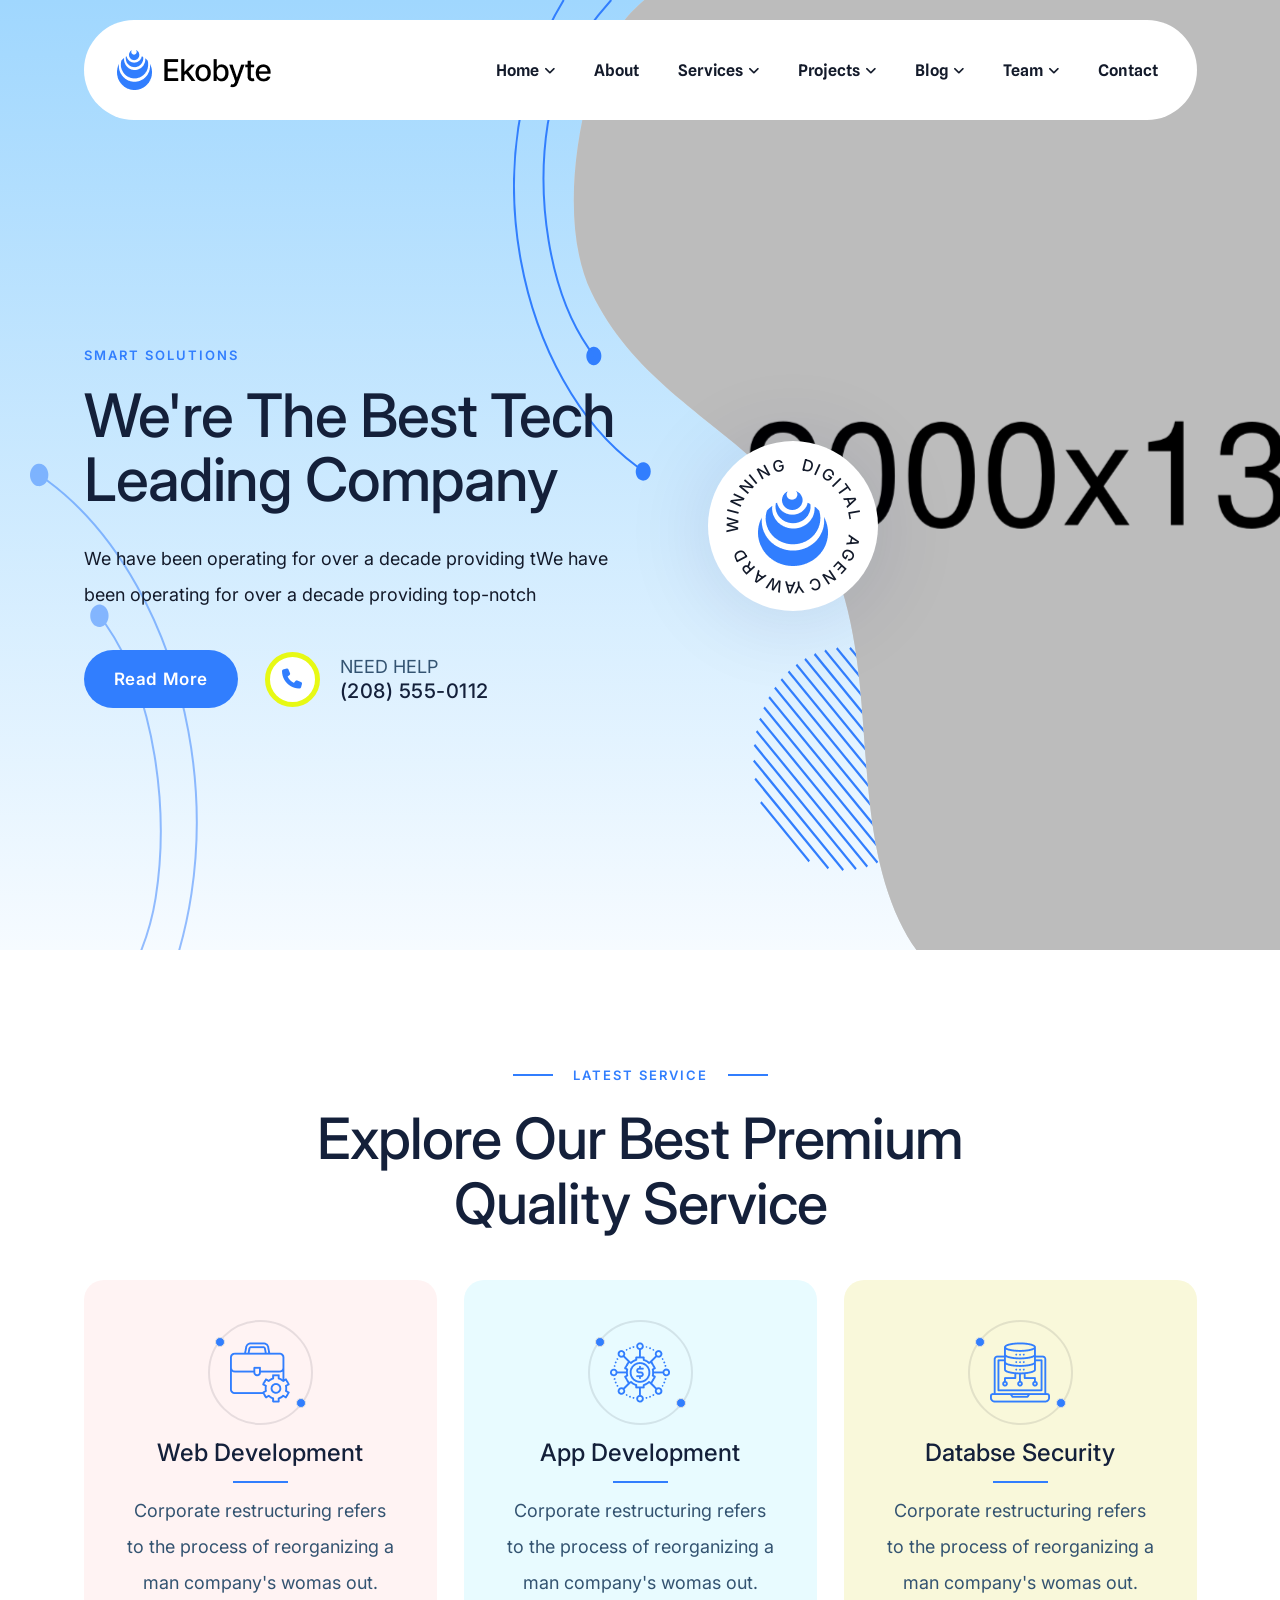
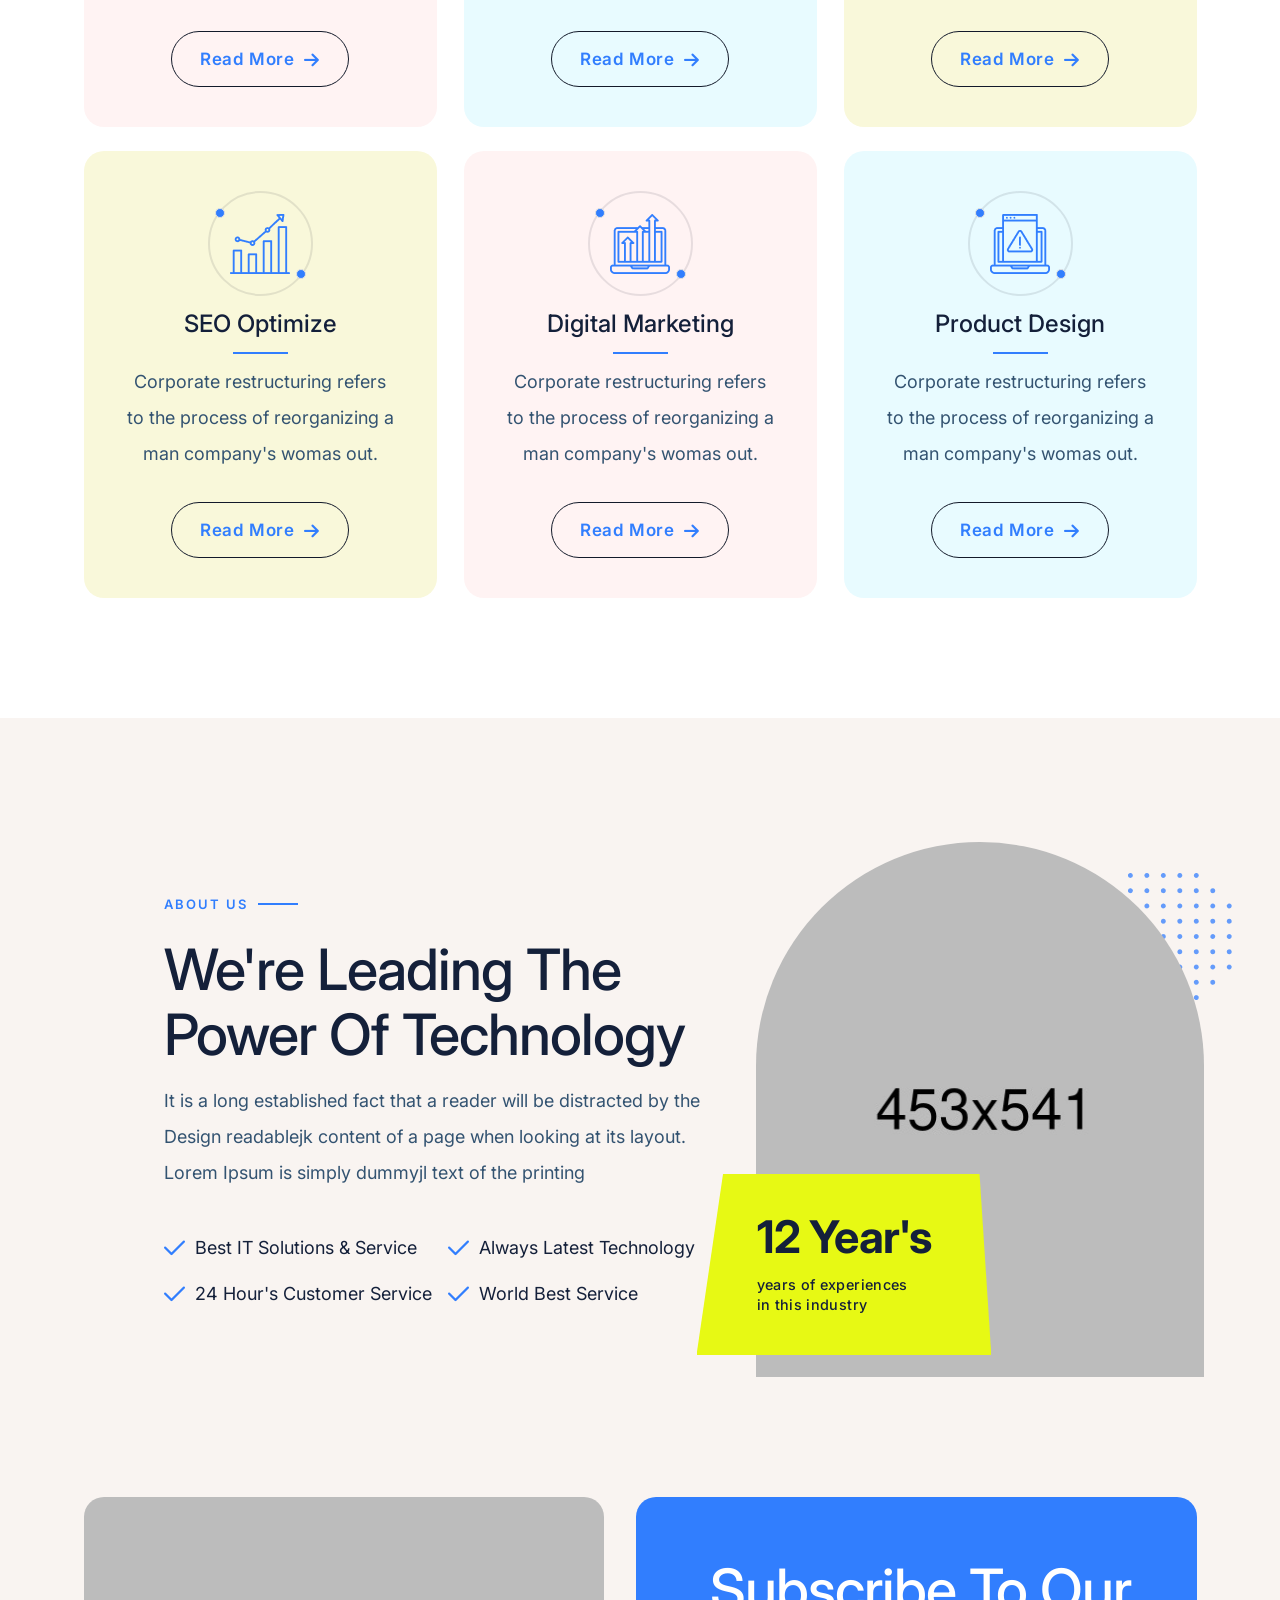
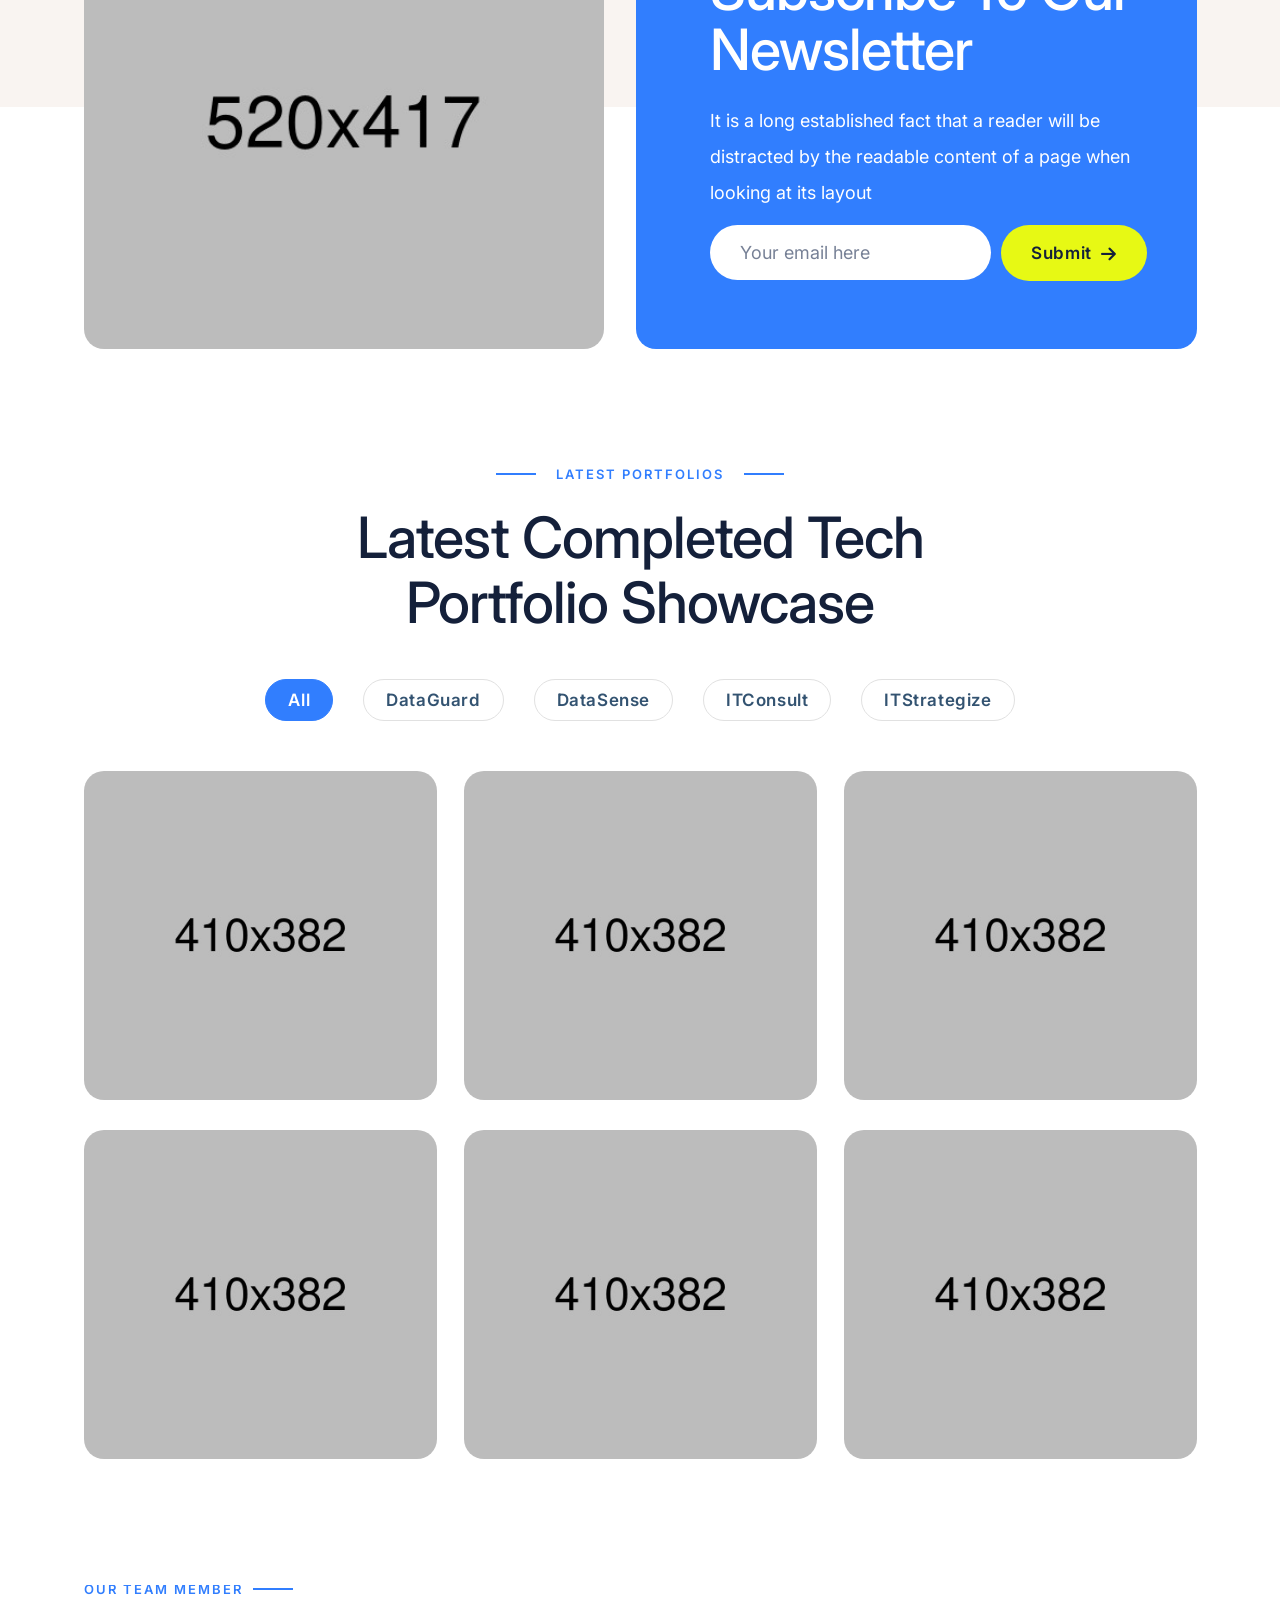
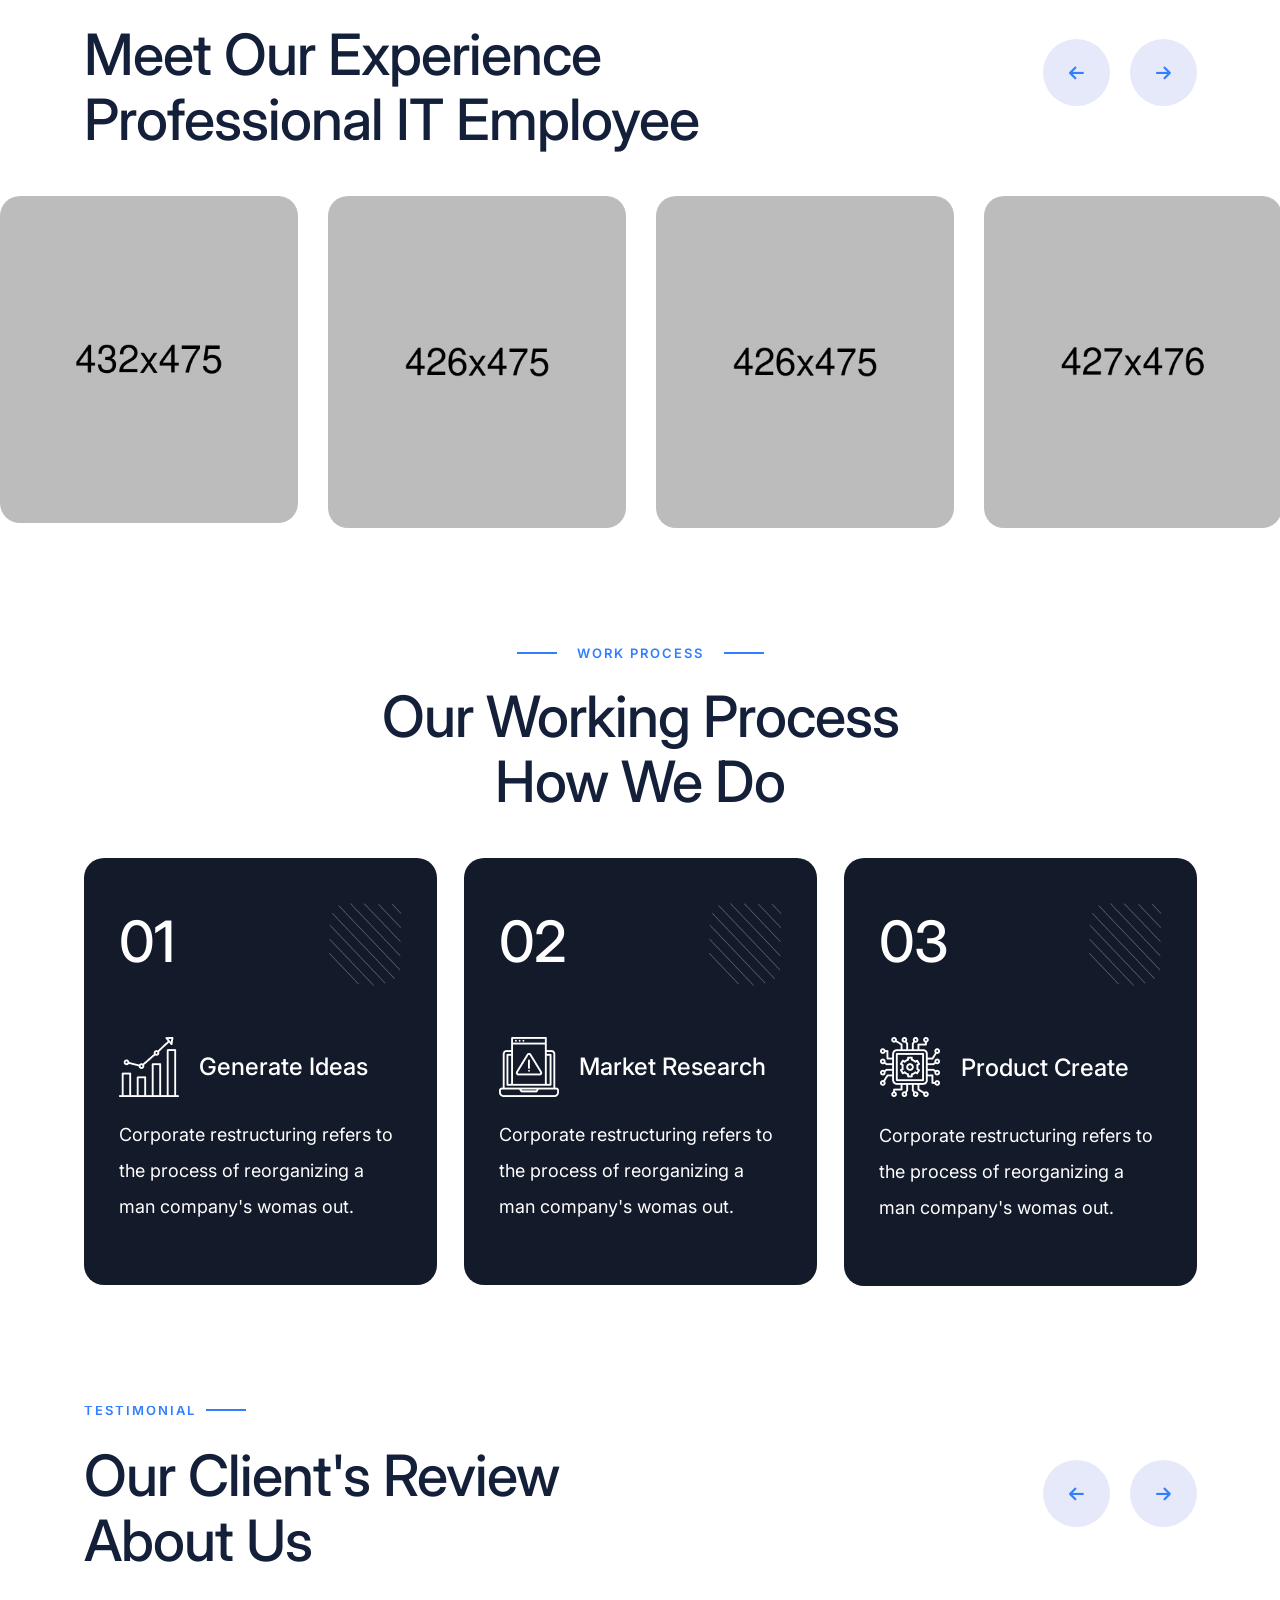
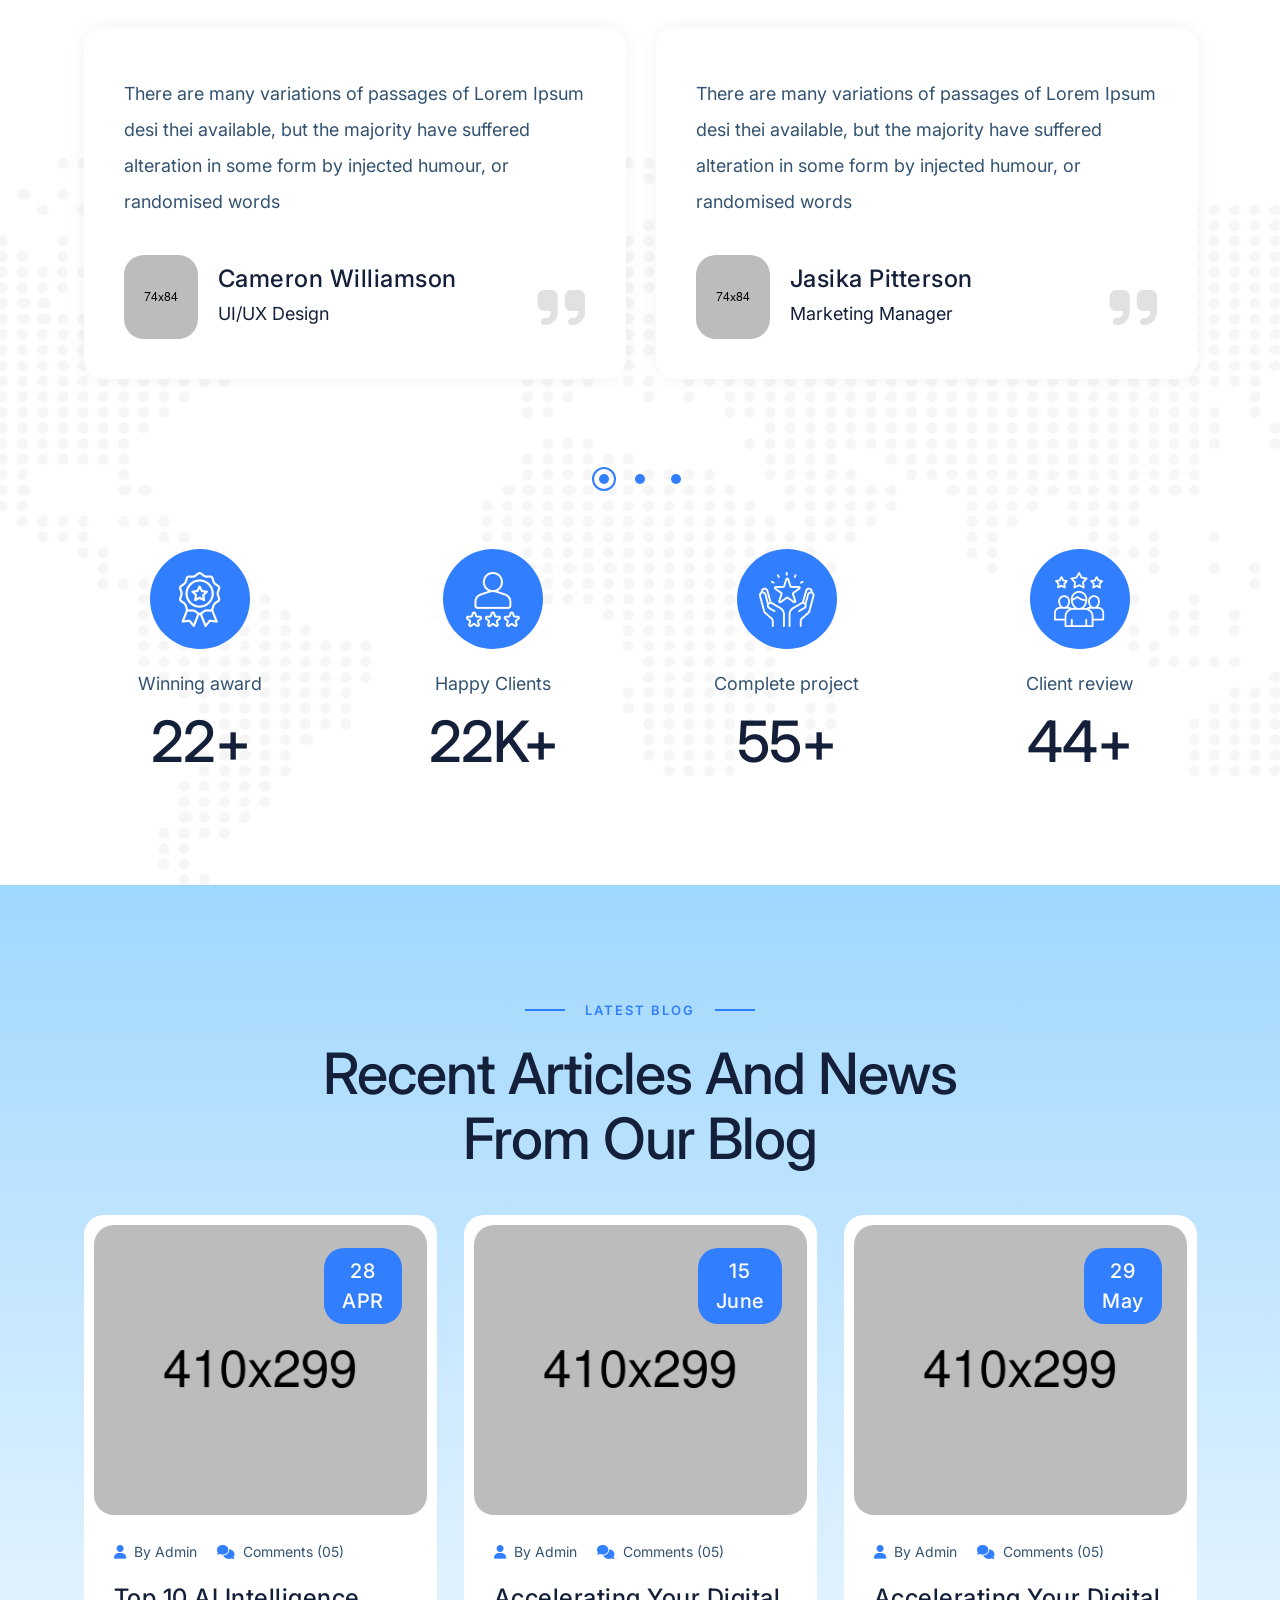
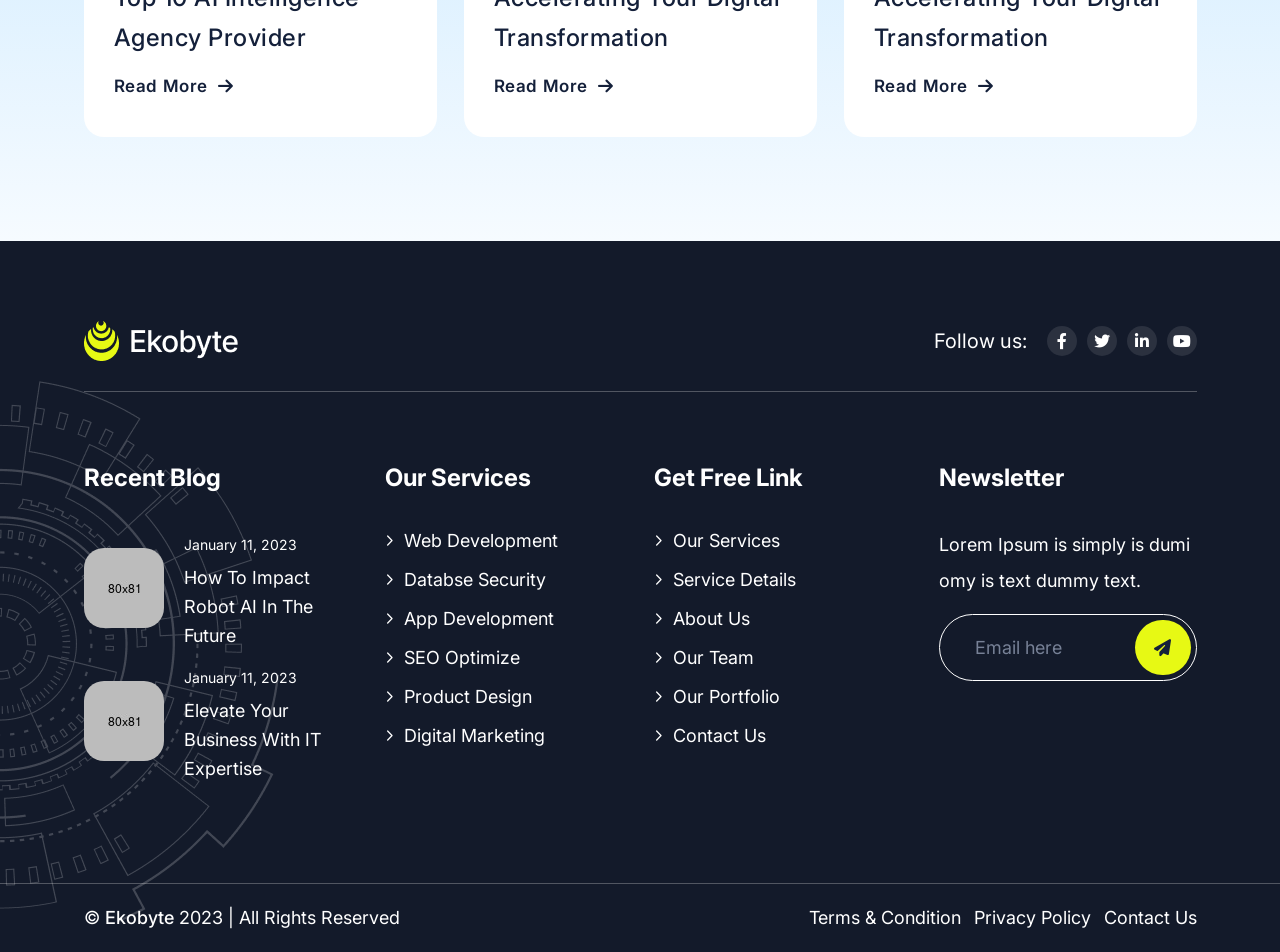
==== index.html @ ce81b217 "Copy ekobyte template" ====
<!DOCTYPE html>
<html dir="ltr" lang="zxx">

<head>
    <meta name="viewport" content="width=device-width,initial-scale=1.0" />
    <meta charset="utf-8" />
    <meta name="description" content="Ekobyte - IT Service & Technology HTML5 Template" />
    <meta name="keywords"
        content="business, html technology, html5 template, it service, it solution, technology, creative studio" />
    <meta name="author" content="ThemeEarth" />

    <title>Ekobyte - IT Service & Technology HTML5 Template</title>

    <link rel="icon" type="image/png" href="images/logo/favicon.png" />

    <link rel="apple-touch-icon" href="images/logo/apple-touch-icon.png" />
    <link rel="apple-touch-icon" sizes="57x57" href="images/logo/apple-touch-icon-57x57.png" />
    <link rel="apple-touch-icon" sizes="72x72" href="images/logo/apple-touch-icon-72x72.png" />
    <link rel="apple-touch-icon" sizes="76x76" href="images/logo/apple-touch-icon-76x76.png" />
    <link rel="apple-touch-icon" sizes="114x114" href="images/logo/apple-touch-icon-114x114.png" />
    <link rel="apple-touch-icon" sizes="120x120" href="images/logo/apple-touch-icon-120x120.png" />
    <link rel="apple-touch-icon" sizes="144x144" href="images/logo/apple-touch-icon-144x144.png" />
    <link rel="apple-touch-icon" sizes="152x152" href="images/logo/apple-touch-icon-152x152.png" />
    <link rel="apple-touch-icon" sizes="180x180" href="images/logo/apple-touch-icon-180x180.png" />

    <link rel="preconnect" href="https://fonts.googleapis.com">
    <link rel="preconnect" href="https://fonts.gstatic.com" crossorigin>
    <link href="https://fonts.googleapis.com/css2?family=DM+Sans:opsz@9..40&family=Inter:wght@400;500;600;700&family=Spline+Sans:wght@400;500;600;700&display=swap" rel="stylesheet">
    

    <link rel="stylesheet" href="css/bootstrap.min.css" />
    <link rel="stylesheet" href="css/fontawesome.min.css" />
    <link rel="stylesheet" href="css/magnific-popup.css" />
    <link rel="stylesheet" href="css/slick.css" />
    <link rel="stylesheet" href="css/meanmenu.css" />
    <link rel="stylesheet" href="css/nice-select.css" />
    <link rel="stylesheet" href="css/animate.css" />
    <link rel="stylesheet" href="css/style.css" />

    <!--[if lt IE 9]>
    <script src="https://oss.maxcdn.com/html5shiv/3.7.2/html5shiv.min.js"></script>
    <script src="https://oss.maxcdn.com/respond/1.4.2/respond.min.js"></script>
    <![endif]-->
</head>

<body>
        <!-- Preloader Start !-->
        <div id="preloader">
            <div id="preloader-status">
                <div class="preloader-image">
                    <img src="images/icon/preloader.gif" alt="preeloader"/>
                </div>
            </div>
        </div>
        <!-- Preloader End !-->
        <!-- Header Start !-->
        <header class="header-area style-2">
            <!-- Header Nav Menu Start -->
            <div class="te-header-menu-area te-sticky-header">
                <div class="container">
                    <div class="container">
                        <div class="row menu-wrapper">
                            <div class="col-xl-3 col-lg-3 col-md-6 col-6 d-flex align-items-center">
                                <div class="te-logo">
                                    <a href="index.html" class="te-standard-logo">
                                        <img src="images/logo/logo.png" alt="logo"/>
                                    </a>
                                    <a href="index.html" class="te-sticky-logo">
                                        <img src="images/logo/logo.png" alt="logo" />
                                    </a>
                                    <a href="index.html" class="te-retina-logo">
                                        <img src="images/logo/logo.png" alt="logo"/>
                                    </a>
                                </div>
                            </div>
                            <div class="col-xl-9 col-lg-9 col-md-6 col-6 d-flex align-items-center justify-content-end">
                                <div class="te-menu d-inline-block">
                                    <nav id="main-menu" class="te-main-menu">
                                        <ul>
                                            <li class="dropdown active">
                                                <a href="index.html">Home</a>
                                                <ul>
                                                    <li><a href="index.html">Home Page 1</a></li>
                                                    <li><a href="index-2.html">Home Page 2</a></li>
                                                </ul>
                                            </li>
                                            <li><a href="about.html">About</a></li>
                                            <li class="dropdown">
                                                <a href="service.html">Services</a>
                                                <ul class="te-submenu">
                                                    <li><a href="service.html">Service Page</a></li>
                                                    <li><a href="service-details.html">Service Details Page</a></li>
                                                </ul>
                                            </li>
                                            <li class="dropdown">
                                                <a href="project.html">Projects</a>
                                                <ul class="te-submenu">
                                                    <li><a href="project.html">Project Page</a></li>
                                                    <li><a href="project-details.html">Project Details Page</a></li>
                                                </ul>
                                            </li>
                                            <li class="dropdown">
                                                <a href="blog.html">Blog</a>
                                                <ul class="te-submenu">
                                                    <li><a href="blog.html">Blog Page</a></li>
                                                    <li><a href="blog-details.html">Blog Details Page</a></li>
                                                </ul>
                                            </li>
                                            <li class="dropdown">
                                                <a href="team-member.html">Team</a>
                                                <ul class="te-submenu">
                                                    <li><a href="team-member.html">Team Page</a></li>
                                                    <li><a href="team-details.html">Team Details Page</a></li>
                                                </ul>
                                            </li>
                                            <li><a href="contact.html">Contact</a></li>
                                        </ul>
                                    </nav>
                                </div>
                                <!-- Header Button Start !-->
                                <div class="te-header-btn">
                                    <a href="#" class="te-quote-btn">Get a quote <i class="fa-solid fa-arrow-right"></i></a>
                                </div>

                                <!-- Header Button Start !-->
                                <!-- Mobile Menu Toggle Button Start !-->
                                <div class="te-mobile-menu-bar d-lg-none text-end">
                                    <a href="#" class="te-mobile-menu-toggle-btn"><i class="fal fa-bars"></i></a>
                                </div>
                                <!-- Mobile Menu Toggle Button End !-->
                            </div>
                        </div>
                    </div>
                </div>
            </div>
            <!-- Header Nav Menu End -->
        </header>
        <!-- Header End !-->
        <!-- Menu sidebar Section Start -->
        <div class="te-menu-sidebar-area">
            <div class="te-menu-sidebar-wrapper">
                <div class="te-menu-sidebar-close">
                    <button class="te-menu-sidebar-close-btn" id="menu_sidebar_close_btn">
                        <i class="fal fa-times"></i>
                    </button>
                </div>
                <div class="te-menu-sidebar-content">
                    <div class="te-menu-sidebar-logo">
                        <a href="index.html">
                            <img src="images/logo/logo.png" alt="logo" />
                        </a>
                    </div>
                    <div class="te-mobile-nav-menu"></div>
                    <div class="te-menu-sidebar-content">
                        <div class="te-menu-sidebar-single-widget">
                            <h5 class="te-menu-sidebar-title">Contact Info</h5>
                            <div class="te-header-contact-info">
                                <span><i class="fa-solid fa-location-dot"></i>6391 Elgin St. Celina, 10299</span>
                                <span><a href="mailto:info@example.com"><i class="fa-solid fa-envelope"></i>info@example.com</a> </span>
                                <span><a href="tel:+123-456-7890"><i class="fa-solid fa-phone"></i>+123-456-7890</a></span>
                            </div>
                            <div class="te-social-profile">
                                <a href="#"><i class="fa-brands fa-facebook-f"></i></a>
                                <a href="#"><i class="fa-brands fa-twitter"></i></a>
                                <a href="#"><i class="fa-brands fa-linkedin-in"></i></a>
                                <a href="#"><i class="fa-brands fa-youtube"></i></a>
                            </div>
                        </div>
                    </div>
                </div>
            </div>
        </div>
        <!-- Menu sidebar Section Start -->
        <div class="te-body-overlay"></div>
    
    <!-- Slider Section Start !-->
    <div class="slider-area style-2">
        <div class="te-slider-wrapper">
            <!-- single slider start -->
            <div class="te-single-slider-wrapper">
                <div class="te-single-slider">
                    <div class="slider-left-shape">
                        <svg width="168" height="587" viewBox="0 0 168 587" fill="none" xmlns="http://www.w3.org/2000/svg">
                            <g opacity="0.5">
                                <path d="M69.0979 152.302C71.3005 155.136 73.4462 158.048 75.5349 161.041C125.519 232.889 139.417 347.998 125.604 435.042C116.68 491.246 87.3605 542.545 48.1656 586" stroke="#317EFE" stroke-width="2" stroke-miterlimit="10"/>
                                <path d="M75.8862 144.815C74.6037 143.248 72.9701 142.181 71.192 141.749C69.4138 141.317 67.5709 141.54 65.8962 142.389C64.2215 143.238 62.7902 144.676 61.7832 146.52C60.7762 148.364 60.2387 150.531 60.2387 152.749C60.2387 154.966 60.7762 157.134 61.7832 158.978C62.7902 160.822 64.2215 162.259 65.8962 163.108C67.5709 163.957 69.4138 164.18 71.192 163.748C72.9701 163.316 74.6037 162.249 75.8862 160.682C76.7384 159.641 77.4144 158.404 77.8757 157.043C78.337 155.681 78.5744 154.222 78.5744 152.749C78.5744 151.275 78.337 149.816 77.8757 148.455C77.4144 147.094 76.7384 145.857 75.8862 144.815Z" fill="#317EFE"/>
                                <path d="M8.77362 11.6633C11.5776 13.5572 14.3695 15.5257 17.1125 17.5388C157.873 121.106 223.437 393.332 106.109 586" stroke="#317EFE" stroke-width="2" stroke-miterlimit="10"/>
                                <path d="M13.4814 2.05719C11.8812 1.01363 10.064 0.574006 8.25949 0.793949C6.45499 1.01389 4.74427 1.88347 3.34385 3.29276C1.94344 4.70205 0.916225 6.58774 0.392031 8.71125C-0.132163 10.8348 -0.129725 13.1007 0.399025 15.2225C0.927775 17.3443 1.95902 19.2267 3.36246 20.6315C4.76589 22.0363 6.47849 22.9005 8.28345 23.1146C10.0884 23.3288 11.9047 22.8833 13.5027 21.8346C15.1007 20.7859 16.4086 19.1811 17.2608 17.2231C18.4031 14.5988 18.6466 11.527 17.9379 8.68304C17.2292 5.83911 15.6262 3.45589 13.4814 2.05719Z" fill="#317EFE"/>
                            </g>
                        </svg>
                    </div>
                    <div class="slider-feature-img">
                        <div class="company-award">
                            <div class="circle-rotate-wrapper">
                                <div class="circle-rotate-inner">
                                    <div class="circle-rotate-text" data-circle-text='{"radius": 90, "forceWidth": true,"forceHeight": true}'>
                                        Award  Winning  Digital  Agency
                                    </div>
                                </div>
                            </div>

                            <span class="icon">
                                <img src="images/logo/favicon.png" alt="image">
							</span>
                        </div>
                        <div class="slider-feature-img-overlay"></div>
                        <svg width="907" height="951" viewBox="0 0 907 951" fill="none" xmlns="http://www.w3.org/2000/svg" xmlns:xlink="http://www.w3.org/1999/xlink">
                            <path d="M1047.79 0V950.431H343.77C337.123 941.336 331.22 931.279 326.167 920.438C277.73 815.952 304.515 687.491 264.597 576.485C216.07 441.529 78.668 417.835 18.3071 292.089C-8.02125 237.229 -0.935242 156.008 15.1807 95.1532C27.0236 50.4328 46.8482 20.6233 71.3312 0.0366947L1047.79 0Z" fill="#D9D9D9"/>
                            <path d="M1047.79 0V950.431H343.77C337.123 941.336 331.22 931.279 326.167 920.438C277.73 815.952 304.515 687.491 264.597 576.485C216.07 441.529 78.668 417.835 18.3071 292.089C-8.02125 237.229 -0.935242 156.008 15.1807 95.1532C27.0236 50.4328 46.8482 20.6233 71.3312 0.0366947L1047.79 0Z" fill="url(#pattern0_1224_35)"/>
                            <defs>
                                <pattern id="pattern0_1224_35" patternContentUnits="objectBoundingBox" width="1" height="1">
                                    <use xlink:href="#image0_1224_35" transform="matrix(0.000680485 0 0 0.000749625 -0.180485 0)"/>
                                </pattern>
                                <image id="image0_1224_35" width="2000" height="1334" xlink:href="images/slider/slider-img.png"/>
                            </defs>
                        </svg>

                        <div class="slider-right-shape">
                            <svg width="138" height="481" viewBox="0 0 138 481" fill="none" xmlns="http://www.w3.org/2000/svg">
                                <path d="M130.574 471.106C128.274 469.552 125.984 467.938 123.734 466.286C8.27369 381.335 -45.5063 158.038 50.7337 0" stroke="#317EFE" stroke-width="2" stroke-miterlimit="10"/>
                                <path d="M75.5234 362.485C76.5754 363.771 77.9154 364.646 79.3739 365C80.8324 365.354 82.3441 365.172 83.7178 364.475C85.0915 363.779 86.2656 362.6 87.0916 361.087C87.9175 359.575 88.3584 357.797 88.3584 355.978C88.3584 354.159 87.9175 352.381 87.0916 350.868C86.2656 349.356 85.0915 348.177 83.7178 347.48C82.3441 346.784 80.8324 346.601 79.3739 346.955C77.9154 347.31 76.5754 348.185 75.5234 349.47C74.8244 350.325 74.2698 351.339 73.8915 352.456C73.5131 353.572 73.3184 354.769 73.3184 355.978C73.3184 357.187 73.5131 358.383 73.8915 359.5C74.2698 360.617 74.8244 361.631 75.5234 362.485Z" fill="#317EFE"/>
                                <path d="M81.0924 355.745C79.2857 353.421 77.5257 351.032 75.8124 348.577C34.8124 289.643 23.4123 195.224 34.7423 123.825C42.0623 77.7225 66.1123 35.6442 98.2623 0" stroke="#317EFE" stroke-width="2" stroke-miterlimit="10"/>
                                <path d="M126.713 479.582C128.025 480.438 129.516 480.799 130.996 480.618C132.476 480.438 133.879 479.725 135.028 478.569C136.177 477.413 137.019 475.866 137.449 474.124C137.879 472.382 137.877 470.524 137.444 468.783C137.01 467.043 136.164 465.499 135.013 464.346C133.862 463.194 132.457 462.485 130.976 462.31C129.496 462.134 128.006 462.499 126.695 463.359C125.385 464.22 124.312 465.536 123.613 467.142C122.676 469.295 122.476 471.814 123.057 474.147C123.639 476.48 124.953 478.435 126.713 479.582Z" fill="#317EFE"/>
                            </svg>
                        </div>

                        <div class="slider-circle-shape">
                            <svg width="183" height="224" viewBox="0 0 183 224" fill="none" xmlns="http://www.w3.org/2000/svg">
                                <path d="M135.199 13.0347L133.742 14.8164L170.964 60.3467L172.421 58.565L135.199 13.0347Z" fill="#317EFE"/>
                                <path d="M113.478 2.92912L112.021 4.71094L179.211 86.8973L180.667 85.1155L113.478 2.92912Z" fill="#317EFE"/>
                                <path d="M97.7145 0.0765765L96.2578 1.8584L181.542 106.179L182.999 104.397L97.7145 0.0765765Z" fill="#317EFE"/>
                                <path d="M84.4468 0.291526L82.9902 2.07324L181.37 122.412L182.827 120.63L84.4468 0.291526Z" fill="#317EFE"/>
                                <path d="M72.7593 2.46047L71.3027 4.24219L179.589 136.699L181.046 134.917L72.7593 2.46047Z" fill="#317EFE"/>
                                <path d="M62.2925 6.09719L60.8359 7.87891L176.632 149.521L178.088 147.739L62.2925 6.09719Z" fill="#317EFE"/>
                                <path d="M52.777 10.9174L51.3203 12.6992L172.674 161.14L174.131 159.358L52.777 10.9174Z" fill="#317EFE"/>
                                <path d="M44.1266 16.7563L42.6699 18.5381L167.891 171.71L169.348 169.928L44.1266 16.7563Z" fill="#317EFE"/>
                                <path d="M36.2321 23.5756L34.7754 25.3574L162.337 181.392L163.794 179.61L36.2321 23.5756Z" fill="#317EFE"/>
                                <path d="M29.0503 31.273L27.5938 33.0547L156.068 190.205L157.525 188.423L29.0503 31.273Z" fill="#317EFE"/>
                                <path d="M22.5835 39.7681L21.127 41.5498L149.099 198.086L150.556 196.305L22.5835 39.7681Z" fill="#317EFE"/>
                                <path d="M16.8122 49.1713L15.3555 50.9531L141.418 205.154L142.875 203.372L16.8122 49.1713Z" fill="#317EFE"/>
                                <path d="M11.7926 59.4496L10.3359 61.2314L132.991 211.264L134.447 209.482L11.7926 59.4496Z" fill="#317EFE"/>
                                <path d="M7.59722 70.7886L6.14062 72.5703L123.754 216.435L125.21 214.654L7.59722 70.7886Z" fill="#317EFE"/>
                                <path d="M4.30425 83.2212L2.84766 85.0029L113.566 220.435L115.023 218.653L4.30425 83.2212Z" fill="#317EFE"/>
                                <path d="M2.15785 97.0297L0.701172 98.8115L102.27 223.051L103.727 221.269L2.15785 97.0297Z" fill="#317EFE"/>
                                <path d="M1.45668 112.63L0 114.412L89.5268 223.922L90.9835 222.14L1.45668 112.63Z" fill="#317EFE"/>
                                <path d="M2.87856 130.83L1.42188 132.612L74.6499 222.185L76.1065 220.403L2.87856 130.83Z" fill="#317EFE"/>
                                <path d="M8.57574 154.229L7.11914 156.011L55.5276 215.224L56.9842 213.443L8.57574 154.229Z" fill="#317EFE"/>
                            </svg>
                        </div>
                    </div>
                    <div class="container h-100 align-self-center">
                        <div class="row h-100">
                            <div class="col-lg-6 col-md-6 align-self-center mt-5">
                                <div class="te-slider-content-wrapper">
                                    <div class="te-slider-content">
                                        <span class="te-slider-short-title">Smart Solutions</span>
                                        <h1 class="te-slider-title">We're The Best Tech Leading Company</h1>
                                        <p class="te-slider-short-desc">We have been operating for over a decade providing tWe have been operating for over a decade providing top-notch </p>
                                        <div class="te-slider-btn-wrapper">
                                            <a href="about.html" class="te-theme-btn">Read More</a>
                                            <a href="tel:88+0123456789" class="te-call-btn">
                                                <div class="te-icon">
                                                    <i class="fa-solid fa-phone"></i>
                                                </div>
                                                <div class="te-content">
                                                    <span class="te-title">NEED HELP</span>
                                                    <span class="te-text">(208) 555-0112</span>
                                                </div>
                                            </a>
                                        </div>
                                    </div>
                                </div>
                            </div>
                        </div>
                    </div>
                </div>
            </div>
            <!-- single slider end -->
        </div>
    </div>
    <!-- Slider Section End !-->

    
            <!-- Feature Area Start-->
            <div class="feature-area style-2">
                <div class="container">
                    <div class="feature-area-wrapper">
                        <div class="row">
                            <div class="col-12">
                                <div class="te-section-title justify-content-center text-center">
                                    <div class="te-section-content">
                                        <div>
                                            <span class="short-title">Latest service</span>
                                        </div>
                                        <h2 class="title">Explore Our Best Premium  <br> Quality Service</h2>
                                    </div>
                                </div>
                            </div>
                        </div>
                        <div class="row">
                            <!-- single te-info-card start -->
                            <div class="col-md-6 col-lg-4">
                                <div class="te-info-card red-100">
                                    <div class="te-info-card-inner">
                                        <div class="te-content-wrapper">
                                            <div class="te-title-wrapper">
                                                <div class="icon">
                                                    <img src="images/icon/frame.png" alt="Simplifying success" />
                                                </div>
                                                <h3 class="title"><a href="#">Web Development</a></h3>
                                                <div class="divider"></div>
                                            </div>
                                            <div class="content">
                                                <p class="desc">Corporate restructuring refers to the process of reorganizing a man company's womas out.</p>
                                                <div class="te-read-more">
                                                    <a href="service-details.html" class="te-theme-btn">read more <i class="fa fa-solid fa-arrow-right"></i></a>
                                                </div>
                                            </div>
                                        </div>
                                    </div>
                                </div>                           
                            </div>
                            <!-- single te-info-card End-->
                            <!-- single te-info-card start -->
                            <div class="col-md-6 col-lg-4">
                                <div class="te-info-card skye-100">
                                    <div class="te-info-card-inner">
                                        <div class="te-content-wrapper">
                                            <div class="te-title-wrapper">
                                                <div class="icon">
                                                    <img src="images/icon/driven.png" alt="Driven by innovation" />
                                                </div>
                                                <h3 class="title"><a href="#">App Development</a></h3>
                                                <div class="divider"></div>
                                            </div>
                                            <div class="content">
                                                <p class="desc">Corporate restructuring refers to the process of reorganizing a man company's womas out.</p>
                                                <div class="te-read-more">
                                                    <a href="service-details.html" class="te-theme-btn">read more <i class="fa fa-solid fa-arrow-right"></i></a>
                                                </div>
                                            </div>
                                        </div>
                                    </div>
                                </div>                           
                            </div>
                            <!-- single te-info-card End-->
                            <!-- single te-info-card start -->
                            <div class="col-md-6 col-lg-4">
                                <div class="te-info-card orange-100">
                                    <div class="te-info-card-inner">
                                        <div class="te-content-wrapper">
                                            <div class="te-title-wrapper">
                                                <div class="icon">
                                                    <img src="images/icon/powered.png" alt="Driven by innovation" />
                                                </div>
                                                <h3 class="title"><a href="#">Databse Security</a></h3>
                                                <div class="divider"></div>
                                            </div>
                                            <div class="content">
                                                <p class="desc">Corporate restructuring refers to the process of reorganizing a man company's womas out.</p>
                                                <div class="te-read-more">
                                                    <a href="service-details.html" class="te-theme-btn">read more <i class="fa fa-solid fa-arrow-right"></i></a>
                                                </div>
                                            </div>
                                        </div>
                                    </div>
                                </div>                           
                            </div>
                            <!-- single te-info-card End-->
                            <!-- single te-info-card start -->
                            <div class="col-md-6 col-lg-4">
                                <div class="te-info-card orange-100">
                                    <div class="te-info-card-inner">
                                        <div class="te-content-wrapper">
                                            <div class="te-title-wrapper">
                                                <div class="icon">
                                                    <img src="images/icon/line-bar.png" alt="SEO Optimize" />
                                                </div>
                                                <h3 class="title"><a href="#">SEO Optimize</a></h3>
                                                <div class="divider"></div>
                                            </div>
                                            <div class="content">
                                                <p class="desc">Corporate restructuring refers to the process of reorganizing a man company's womas out.</p>
                                                <div class="te-read-more">
                                                    <a href="service-details.html" class="te-theme-btn">read more <i class="fa fa-solid fa-arrow-right"></i></a>
                                                </div>
                                            </div>
                                        </div>
                                    </div>
                                </div>
                            </div>
                            <!-- single te-info-card End-->
                            <!-- single te-info-card start -->
                            <div class="col-md-6 col-lg-4">
                                <div class="te-info-card red-100">
                                    <div class="te-info-card-inner">
                                        <div class="te-content-wrapper">
                                            <div class="te-title-wrapper">
                                                <div class="icon">
                                                    <img src="images/icon/data-center.png" alt="Digital Marketing" />
                                                </div>
                                                <h3 class="title"><a href="#">Digital Marketing</a></h3>
                                                <div class="divider"></div>
                                            </div>
                                            <div class="content">
                                                <p class="desc">Corporate restructuring refers to the process of reorganizing a man company's womas out.</p>
                                                <div class="te-read-more">
                                                    <a href="service-details.html" class="te-theme-btn">read more <i class="fa fa-solid fa-arrow-right"></i></a>
                                                </div>
                                            </div>
                                        </div>
                                    </div>
                                </div>
                            </div>
                            <!-- single te-info-card End-->
                            <!-- single te-info-card start -->
                            <div class="col-md-6 col-lg-4">
                                <div class="te-info-card skye-100">
                                    <div class="te-info-card-inner">
                                        <div class="te-content-wrapper">
                                            <div class="te-title-wrapper">
                                                <div class="icon">
                                                    <img src="images/icon/product.png" alt="Product Design" />
                                                </div>
                                                <h3 class="title"><a href="#">Product Design</a></h3>
                                                <div class="divider"></div>
                                            </div>
                                            <div class="content">
                                                <p class="desc">Corporate restructuring refers to the process of reorganizing a man company's womas out.</p>
                                                <div class="te-read-more">
                                                    <a href="service-details.html" class="te-theme-btn">read more <i class="fa fa-solid fa-arrow-right"></i></a>
                                                </div>
                                            </div>
                                        </div>
                                    </div>
                                </div>
                            </div>
                            <!-- single te-info-card End-->
                        </div>
                    </div>
                </div>
            </div>
            <!-- Feature Area End !-->
        <!-- About Us Area Start !-->
        <div class="about-us-area style-2">
            <div class="container">
                <div class="row">
                    <div class="col-xxl-6 col-xl-7 col-lg-6 align-self-center order-2 order-lg-1">
                        <div class="te-about-info-card">
                            <div class="te-about-info-content">
                                <div class="te-section-title">
                                    <div class="te-section-content">
                                        <div>
                                            <span class="short-title only-divider">ABOUT US</span>
                                        </div>
                                        <h2 class="title">We're leading The Power Of Technology</h2>
                                        <div class="te-section-desc">
                                            <p>It is a long established fact that a reader will be distracted by the Design readablejk content of a page when looking at its layout. Lorem Ipsum is simply dummyjl text of the printing </p>
                                        </div>
                                    </div>
                                </div>
                                <div class="te-list-item-wrapper">
                                    <div class="te-list-item">
                                    <span class="icon">
                                        <i class="fa-regular fa-check"></i>
                                    </span>
                                        <span class="text">Best IT Solutions & Service</span>
                                    </div>
                                    <div class="te-list-item">
                                    <span class="icon">
                                        <i class="fa-regular fa-check"></i>
                                    </span>
                                        <span class="text">Always Latest Technology</span>
                                    </div>
                                    <div class="te-list-item">
                                    <span class="icon">
                                        <i class="fa-regular fa-check"></i>
                                    </span>
                                        <span class="text">24 Hour's Customer Service</span>
                                    </div>
                                    <div class="te-list-item">
                                    <span class="icon">
                                        <i class="fa-regular fa-check"></i>
                                    </span>
                                        <span class="text">World Best Service</span>
                                    </div>
                                </div>
                            </div>
                        </div>
                    </div>
                    <div class="col-xxl-6 col-xl-5 col-lg-6 order-1 order-lg-2">
                        <div class="te-about-image-card">
                            <div class="te-main-img-wrapper text-right">
                                <div class="te-main-img-inner">
                                    <img class="tilt-animate" src="images/about/about-1.jpg" alt="about card img" />

                                    <div class="te-company-foundation-wrapper">
                                        <div class="te-company-foundation">
                                            <div class="te-counter-wrapper">
                                                <h1 class="counter-title">12 Year's</h1>
                                            </div>
                                            <h6 class="title">years of experiences <br/> in this industry</h6>
                                        </div>
                                    </div>
                                    <div class="te-img-card-shape">
                                        <img class="tilt-animate" src="images/shape/about-image-one-card-shape.png" alt="about card shape image" />
                                    </div>
                                </div>
                            </div>
                        </div>
                    </div>
                </div>
            </div>
        </div>
        <!-- About Us Area End !-->
            <!-- Newsletter Section Start-->
            <div class="newsletter-area style-1">
                <div class="container">
                    <div class="row">
                        <div class="subscribe-area style-1">
                            <div class="te-subscribe-inner-area">
                                <div class="te-subscribe-collumn te-image-bg-collumn"  style="background-image: url('images/section-bg/subscribe-bg.jpg');"></div>
                                <div class="te-subscribe-collumn">
                                    <div class="te-content-wrapper">
                                        <h2 class="te-subscribe-title">Subscribe to our newsletter</h2>
                                        <p class="text">It is a long established fact that a reader will be distracted by the readable content of a page when looking at its layout</p>
                                        <div class="te-subscribe-form-wrapper">
                                            <div class="te-subscribe-form-widget">
                                                <form>
                                                    <div class="mc4wp-form-fields">
                                                        <div class="single-field">
                                                            <input type="email" placeholder="Your email here" />
                                                        </div>
                                                        <button class="submit-btn" type="submit">Submit <i class="fa fa-solid fa-arrow-right"></i></button>
                                                    </div>
                                                </form>
                                            </div>
                                        </div>
                                    </div>
                                </div>
                            </div>
                        </div>
                    </div>
                </div>
            </div>
            <!-- Newsletter Section End-->
        <!-- Portfolio Area Start -->
        <div class="portfolio-area style-1">
            <div class="container">
                <div class="row">
                    <div class="col-12">
                        <div class="te-section-title justify-content-center text-center">
                            <div class="te-section-content">
                                <div>
                                    <span class="short-title">LATEST PORTFOLIOS</span>
                                </div>
                                <h2 class="title">Latest completed tech <br> Portfolio showcase</h2>
                            </div>
                        </div>
                        <ul class="te-portfolio-filter">
                            <li class="active" data-filter="*">All</li>
                            <li data-filter=".data_guard" class="">DataGuard</li>
                            <li data-filter=".data_sense" class="">DataSense</li>
                            <li data-filter=".it_consult">ITConsult</li>
                            <li data-filter=".it_strategize">ITStrategize</li>
                        </ul>
                    </div>
                </div>
                <div class="row te-portfolio-isotope-wrapper">
                    <div class="col-lg-4 col-sm-6 te-single-isotop data_guard it_consult">
                        <div class="te-portfolio-card style-2">
                            <div class="image">
                                <img src="images/project/p1.jpg" alt="portfolio">
                                <div class="te-content-wrapper">
                                    <div class="content">
                                        <div class="btn-wrapper">
                                            <a href="project-details.html"><i class="fa-solid fa-arrow-up-right"></i></a>
                                        </div>
                                    </div>
                                </div>
                            </div>
                        </div>
                    </div>
                    <div class="col-lg-4 col-sm-6 te-single-isotop it_consult it_strategize">
                        <div class="te-portfolio-card style-2">
                            <div class="image">
                                <img src="images/project/p2.jpg" alt="portfolio">
                                <div class="te-content-wrapper">
                                    <div class="content">
                                        <div class="btn-wrapper">
                                            <a href="project-details.html"><i class="fa-solid fa-arrow-up-right"></i></a>
                                        </div>
                                    </div>
                                </div>
                            </div>
                        </div>
                    </div>
                    <div class="col-lg-4 col-sm-6 te-single-isotop it_strategize data_sense">
                        <div class="te-portfolio-card style-2">
                            <div class="image">
                                <img src="images/project/p3.jpg" alt="portfolio">
                                <div class="te-content-wrapper">
                                    <div class="content">
                                        <div class="btn-wrapper">
                                            <a href="project-details.html"><i class="fa-solid fa-arrow-up-right"></i></a>
                                        </div>
                                    </div>
                                </div>
                            </div>
                        </div>
                    </div>
                    <div class="col-lg-4 col-sm-6 te-single-isotop it_strategize data_sense">
                        <div class="te-portfolio-card style-2">
                            <div class="image">
                                <img src="images/project/p4.jpg" alt="portfolio">
                                <div class="te-content-wrapper">
                                    <div class="content">
                                        <div class="btn-wrapper">
                                            <a href="project-details.html"><i class="fa-solid fa-arrow-up-right"></i></a>
                                        </div>
                                    </div>
                                </div>
                            </div>
                        </div>
                    </div>
                    <div class="col-lg-4 col-sm-6 te-single-isotop data_sense data_guard">
                        <div class="te-portfolio-card style-2">
                            <div class="image">
                                <img src="images/project/p5.jpg" alt="portfolio">
                                <div class="te-content-wrapper">
                                    <div class="content">
                                        <div class="btn-wrapper">
                                            <a href="project-details.html"><i class="fa-solid fa-arrow-up-right"></i></a>
                                        </div>
                                    </div>
                                </div>
                            </div>
                        </div>
                    </div>
                    <div class="col-lg-4 col-sm-6 te-single-isotop data_guard">
                        <div class="te-portfolio-card style-2">
                            <div class="image">
                                <img src="images/project/p6.jpg" alt="portfolio">
                                <div class="te-content-wrapper">
                                    <div class="content">
                                        <div class="btn-wrapper">
                                            <a href="project-details.html"><i class="fa-solid fa-arrow-up-right"></i></a>
                                        </div>
                                    </div>
                                </div>
                            </div>
                        </div>
                    </div>
                </div>
            </div>
        </div>
        <!-- Portfolio Area End -->        

        <!-- Team Member Slider Area Start -->
        <div class="team-slider-area style-1">
            <div class="container">
                <div class="row">
                    <div class="col-12">
                        <div class="te-section-title left-align-title">
                            <div class="te-section-content">
                                <div>
                                    <span class="short-title only-divider">our team member</span>
                                </div>
                                <h2 class="title">Meet Our Experience <br> Professional IT Employee</h2>
                            </div>
                            <div  class="te-section-desc">
                                <div class="te-slider-btn-wrapper">
                                    <a href="#" class="te-slider-nav te-slider-prev" id="team_slider_prev">
                                        <i class="fa-solid fa-arrow-left"></i>
                                    </a>
                                    <a href="#" class="te-slider-nav te-slider-next" id="team_slider_next">
                                        <i class="fa-solid fa-arrow-right"></i>
                                    </a>
                                </div>
                            </div>
                        </div>
                    </div>
                </div>
            </div>
            <div class="te-team-member-slider-wrapper" id="team_slider_wrapper">
                <div>
                    <div class="te-team-card">
                        <div class="image">
                            <img src="images/team-member/team-1.jpg" alt="team-member" />
                        </div>
                        <div class="te-content-wrapper">
                            <div class="content">
                                <div class="social">
                                    <a href="#"><i class="fa-brands fa-facebook-f"></i></a>
                                    <a href="#"><i class="fa-brands fa-twitter"></i></a>
                                    <a href="#"><i class="fa-brands fa-linkedin-in"></i></a>
                                    <a href="#"><i class="fa-brands fa-pinterest"></i></a>
                                </div>
                                <h2 class="title"><a href="team-details.html">Sakib Tamim</a></h2>
                                <p class="desc">WebOptimize</p>
                            </div>
                        </div>
                    </div>
                </div>
                <div>
                    <div class="te-team-card">
                        <div class="image">
                            <img src="images/team-member/team-2.jpg" alt="team-member" />
                        </div>
                        <div class="te-content-wrapper">
                            <div class="content">
                                <div class="social">
                                    <a href="#"><i class="fa-brands fa-facebook-f"></i></a>
                                    <a href="#"><i class="fa-brands fa-twitter"></i></a>
                                    <a href="#"><i class="fa-brands fa-linkedin-in"></i></a>
                                    <a href="#"><i class="fa-brands fa-pinterest"></i></a>
                                </div>
                                <h2 class="title"><a href="team-details.html">Bessie Coopero</a></h2>
                                <p class="desc">Marketing Coordinator</p>
                            </div>
                        </div>
                    </div>
                </div>
                <div>
                    <div class="te-team-card">
                        <div class="image">
                            <img src="images/team-member/team-3.jpg" alt="team-member" />
                        </div>
                        <div class="te-content-wrapper">
                            <div class="content">
                                <div class="social">
                                    <a href="#"><i class="fa-brands fa-facebook-f"></i></a>
                                    <a href="#"><i class="fa-brands fa-twitter"></i></a>
                                    <a href="#"><i class="fa-brands fa-linkedin-in"></i></a>
                                    <a href="#"><i class="fa-brands fa-pinterest"></i></a>
                                </div>
                                <h2 class="title"><a href="team-details.html">Courtney Henry</a></h2>
                                <p class="desc">Medical Assistant</p>
                            </div>
                        </div>
                    </div>
                </div>
                <div>
                    <div class="te-team-card">
                        <div class="image">
                            <img src="images/team-member/team-4.jpg" alt="team-member" />
                        </div>
                        <div class="te-content-wrapper">
                            <div class="content">
                                <div class="social">
                                    <a href="#"><i class="fa-brands fa-facebook-f"></i></a>
                                    <a href="#"><i class="fa-brands fa-twitter"></i></a>
                                    <a href="#"><i class="fa-brands fa-linkedin-in"></i></a>
                                    <a href="#"><i class="fa-brands fa-pinterest"></i></a>
                                </div>
                                <h2 class="title"><a href="team-details.html">Ronald Richards</a></h2>
                                <p class="desc">Dog Trainer</p>
                            </div>
                        </div>
                    </div>
                </div>
                <div>
                    <div class="te-team-card">
                        <div class="image">
                            <img src="images/team-member/team-3.jpg" alt="team-member" />
                        </div>
                        <div class="te-content-wrapper">
                            <div class="content">
                                <div class="social">
                                    <a href="#"><i class="fa-brands fa-facebook-f"></i></a>
                                    <a href="#"><i class="fa-brands fa-twitter"></i></a>
                                    <a href="#"><i class="fa-brands fa-linkedin-in"></i></a>
                                    <a href="#"><i class="fa-brands fa-pinterest"></i></a>
                                </div>
                                <h2 class="title"><a href="team-details.html">Ronald Richards</a></h2>
                                <p class="desc">Dog Trainer</p>
                            </div>
                        </div>
                    </div>
                </div>
                <div>
                    <div class="te-team-card">
                        <div class="image">
                            <img src="images/team-member/team-4.jpg" alt="team-member" />
                        </div>
                        <div class="te-content-wrapper">
                            <div class="content">
                                <div class="social">
                                    <a href="#"><i class="fa-brands fa-facebook-f"></i></a>
                                    <a href="#"><i class="fa-brands fa-twitter"></i></a>
                                    <a href="#"><i class="fa-brands fa-linkedin-in"></i></a>
                                    <a href="#"><i class="fa-brands fa-pinterest"></i></a>
                                </div>
                                <h2 class="title"><a href="team-details.html">Cameron Williamson</a></h2>
                                <p class="desc">Web Designer</p>
                            </div>
                        </div>
                    </div>
                </div>
            </div>
        </div>
        <!-- Team Member Slider Area End -->

    <!-- Process Step Area Start -->
    <div class="te-process-step-area style-1">
        <div class="container">
            <div class="row">
                <div class="col-12">
                    <div class="te-section-title justify-content-center text-center">
                        <div class="te-section-content">
                            <div>
                                <span class="short-title">Work process</span>
                            </div>
                            <h2 class="title">Our Working Process <br> How We Do</h2>
                        </div>
                    </div>
                </div>
            </div>
            <div class="row">
                <!-- Single Service Start !-->
                <div class="col-12 col-md-6 col-lg-4">
                    <div class="te-process-step">
                        <div class="te-content-wrapper">
                            <div class="te-counter-wrapper">
                                <span class="counter-number">01</span>
                                <div class="shape">
                                    <img src="images/icon/process/shpae.png" alt="Shape"/>
                                </div>
                            </div>
                            <div class="te-title-wrapper">
                                <div class="icon">
                                    <img src="images/icon/process/line-chart.png" alt="Icon">
                                </div>
                                <h3 class="title">Generate Ideas</h3>
                            </div>
                            <div class="content">
                                <p class="desc">Corporate restructuring refers to the process of reorganizing a man company's womas out.</p>
                            </div>
                        </div>
                    </div>
                </div>
                <!-- Single Service End !-->
                <!-- Single Service Start !-->
                <div class="col-12 col-md-6 col-lg-4">
                    <div class="te-process-step">
                        <div class="te-content-wrapper">
                            <div class="te-counter-wrapper">
                                <span class="counter-number">02</span>
                                <div class="shape">
                                    <img src="images/icon/process/shpae.png" alt="Shape"/>
                                </div>
                            </div>
                            <div class="te-title-wrapper">
                                <div class="icon">
                                    <img src="images/icon/process/desktop.png" alt="Icon">
                                </div>
                                <h3 class="title">Market Research</h3>
                            </div>
                            <div class="content">
                                <p class="desc">Corporate restructuring refers to the process of reorganizing a man company's womas out.</p>
                            </div>
                        </div>
                    </div>
                </div>
                <!-- Single Service End !-->
                <!-- Single Service Start !-->
                <div class="col-12 col-md-6 col-lg-4">
                    <div class="te-process-step">
                        <div class="te-content-wrapper">
                            <div class="te-counter-wrapper">
                                <span class="counter-number">03</span>
                                <div class="shape">
                                    <img src="images/icon/process/shpae.png" alt="Shape"/>
                                </div>
                            </div>
                            <div class="te-title-wrapper">
                                <div class="icon">
                                    <img src="images/icon/process/web-solutions.png" alt="Icon">
                                </div>
                                <h3 class="title">Product Create</h3>
                            </div>
                            <div class="content">
                                <p class="desc">Corporate restructuring refers to the process of reorganizing a man company's womas out.</p>
                            </div>
                        </div>
                    </div>
                </div>
                <!-- Single Service End !-->
            </div>
        </div>
    </div>
    <!-- Process Step Area End -->
    <!-- Testimonial Area Start -->
    <div class="testimonial-slider-area style-1">
        <div class="container">
            <div class="row">
                <div class="col-12">
                    <div class="te-section-title left-align-title">
                        <div class="te-section-content">
                            <div>
                                <span class="short-title only-divider">Testimonial</span>
                            </div>
                            <h2 class="title">Our Client's Review <br> About Us</h2>
                        </div>
                        <div  class="te-section-desc">
                            <div class="te-slider-btn-wrapper">
                                <a href="#" class="te-slider-nav te-slider-prev" id="testimonial_slider_prev">
                                    <i class="fa-solid fa-arrow-left"></i>
                                </a>
                                <a href="#" class="te-slider-nav te-slider-next" id="testimonial_slider_next">
                                    <i class="fa-solid fa-arrow-right"></i>
                                </a>
                            </div>
                        </div>
                    </div>
                    <div class="te-testimonial-slider-wrapper" id="testimonial_one">
                        <div>
                            <div class="te-testimonial-card">
                                <div class="te-content-wrapper">
                                    <div class="content">
                                        <p>There are many variations of passages of Lorem Ipsum desi thei available, but the majority have suffered alteration in some form by injected humour, or randomised words</p>
                                    </div>
                                    <div class="te-user-meta">
                                        <div class="te-user-info">
                                            <div class="image">
                                                <img src="images/testimonial/t-1.jpg" alt="user" />
                                            </div>
                                            <div class="info">
                                                <h2 class="name">Cameron Williamson</h2>
                                                <span class="designation">UI/UX Design</span>
                                            </div>
                                        </div>
                                        <div class="icon">
                                            <i class="fa-solid fa-quote-right"></i>
                                        </div>
                                    </div>
                                </div>
                            </div>
                        </div>
                        <div>
                            <div class="te-testimonial-card">
                                <div class="te-content-wrapper">
                                    <div class="content">
                                        <p>There are many variations of passages of Lorem Ipsum desi thei available, but the majority have suffered alteration in some form by injected humour, or randomised words</p>
                                    </div>
                                    <div class="te-user-meta">
                                        <div class="te-user-info">
                                            <div class="image">
                                                <img src="images/testimonial/t-2.jpg" alt="user" />
                                            </div>
                                            <div class="info">
                                                <h2 class="name">Jasika Pitterson</h2>
                                                <span class="designation">Marketing Manager</span>
                                            </div>
                                        </div>
                                        <div class="icon">
                                            <i class="fa-solid fa-quote-right"></i>
                                        </div>
                                    </div>
                                </div>
                            </div>
                        </div>
                        <div>
                            <div class="te-testimonial-card">
                                <div class="te-content-wrapper">
                                    <div class="content">
                                        <p>There are many variations of passages of Lorem Ipsum desi thei available, but the majority have suffered alteration in some form by injected humour, or randomised words</p>
                                    </div>
                                    <div class="te-user-meta">
                                        <div class="te-user-info">
                                            <div class="image">
                                                <img src="images/testimonial/t-3.jpg" alt="user" />
                                            </div>
                                            <div class="info">
                                                <h2 class="name">Madaline Gibson</h2>
                                                <span class="designation">Web Developer</span>
                                            </div>
                                        </div>
                                        <div class="icon">
                                            <i class="fa-solid fa-quote-right"></i>
                                        </div>
                                    </div>
                                </div>
                            </div>
                        </div>
                    </div>
                </div>
            </div>
        </div>
    </div>
    <!-- Testimonial Area End -->
    <!-- counter section start -->
    <div class="counter-up-area style-1" style="background-image: url('images/section-bg/world-map.png')">
        <div class="container">
            <div class="row">
                <div class="col-12">
                    <div class="te-counter-card">
                        <div class="te-counter-item">
                            <div class="te-counter-title">
                                <div class="icon">
                                    <img src="images/icon/counter/badge.png" alt="icon"/>
                                </div>
                                <div class="content">
                                    <p class="title">Winning award</p>
                                    <h2 class="number">
                                        <span class="counter">200</span><span>+</span>
                                    </h2>
                                </div>
                            </div>
                        </div>
                        <div class="te-counter-item">
                            <div class="te-counter-title">
                                <div class="icon">
                                    <img src="images/icon/counter/review-user.png" alt="icon"/>
                                </div>
                                <div class="content">
                                    <p class="title">Happy Clients</p>
                                    <h2 class="number">
                                        <span class="counter">200</span><span>K+</span>
                                    </h2>
                                </div>
                            </div>
                        </div>
                        <div class="te-counter-item">
                            <div class="te-counter-title">
                                <div class="icon">
                                    <img src="images/icon/counter/thumb-up.png" alt="icon"/>
                                </div>
                                <div class="content">
                                    <p class="title">Complete project</p>
                                    <h2 class="number">
                                        <span class="counter">500</span><span>+</span>
                                    </h2>
                                </div>
                            </div>
                        </div>
                        <div class="te-counter-item">
                            <div class="te-counter-title">
                                <div class="icon">
                                    <img src="images/icon/counter/review-users.png" alt="icon"/>
                                </div>
                                <div class="content">
                                    <p class="title">Client review</p>
                                    <h2 class="number">
                                        <span class="counter">400</span><span>+</span>
                                    </h2>
                                </div>
                            </div>
                        </div>
                    </div>
                </div>
            </div>
        </div>
    </div>
    <!-- counter section end -->

        <!-- Latest Posts Area Start -->
        <div class="latest-posts-area style-1 background-gradient">
            <div class="container">
                <div class="row">
                    <div class="col-12">
                        <div class="te-section-title justify-content-center text-center">
                            <div class="te-section-content">
                                <div>
                                    <span class="short-title">Latest Blog</span>
                                </div>
                                <h2 class="title">Recent articles and News <br> from our blog</h2>
                            </div>
                        </div>
                    </div>
                </div>
                <div class="row">
                    <div class="col-lg-4 col-md-6">
                        <div class="te-post-card style-1">
                            <div class="image">
                                <img src="images/latest-post/l1.jpg" alt="post"/>
                                <div class="te-post-date">
                                    <span>28</span>
                                    <span>APR</span>
                                </div>
                            </div>
                            <div class="content">
                                <div class="te-post-meta-info">
                                    <div class="te-single-meta">
                                        <span class="icon">
                                            <i class="fa-solid fa-user"></i>
                                        </span>
                                        <span class="text">By admin</span>
                                    </div>
                                    <div class="te-single-meta">
                                        <span class="icon">
                                            <i class="fa-solid fa-comments"></i>
                                        </span>
                                        <span class="text">Comments (05)</span>
                                    </div>
                                </div>
                                <h3 class="title">
                                    <a href="blog-details.html">Top 10 AI Intelligence Agency Provider</a>
                                </h3>
                                <a href="blog-details.html" class="read-btn">Read More <i class="fa-solid fa-arrow-right"></i></a>
                            </div>
                        </div>
                    </div>
                    <div class="col-lg-4 col-md-6">
                        <div class="te-post-card style-1">
                            <div class="image">
                                <img src="images/latest-post/l2.jpg" alt="post"/>
                                <div class="te-post-date">
                                    <span>15</span>
                                    <span>June</span>
                                </div>
                            </div>
                            <div class="content">
                                <div class="te-post-meta-info">
                                    <div class="te-single-meta">
                                        <span class="icon">
                                            <i class="fa-solid fa-user"></i>
                                        </span>
                                        <span class="text">By admin</span>
                                    </div>
                                    <div class="te-single-meta">
                                        <span class="icon">
                                            <i class="fa-solid fa-comments"></i>
                                        </span>
                                        <span class="text">Comments (05)</span>
                                    </div>
                                </div>
                                <h3 class="title">
                                    <a href="blog-details.html">Accelerating Your Digital Transformation</a>
                                </h3>
                                <a href="blog-details.html" class="read-btn">Read More <i class="fa-solid fa-arrow-right"></i></a>
                            </div>
                        </div>
                    </div>
                    <div class="col-lg-4 col-md-6">
                        <div class="te-post-card style-1">
                            <div class="image">
                                <img src="images/latest-post/l3.jpg" alt="post"/>
                                <div class="te-post-date">
                                    <span>29</span>
                                    <span>May</span>
                                </div>
                            </div>
                            <div class="content">
                                <div class="te-post-meta-info">
                                    <div class="te-single-meta">
                                        <span class="icon">
                                            <i class="fa-solid fa-user"></i>
                                        </span>
                                        <span class="text">By admin</span>
                                    </div>
                                    <div class="te-single-meta">
                                        <span class="icon">
                                            <i class="fa-solid fa-comments"></i>
                                        </span>
                                        <span class="text">Comments (05)</span>
                                    </div>
                                </div>
                                <h3 class="title">
                                    <a href="blog-details.html">Accelerating Your Digital Transformation</a>
                                </h3>
                                <a href="blog-details.html" class="read-btn">Read More <i class="fa-solid fa-arrow-right"></i></a>
                            </div>
                        </div>
                    </div>
                </div>
            </div>
        </div>
        <!-- Latest Posts Area End -->

        <!--- Start Footer !-->
        <footer class="footer style-2">
            <div class="te-footer-sec">
                <div class="container">
                    <div class="row">
                        <div class="col-12">
                            <div class="te-footer-social-wrapper">
                                <div class="te-footer-logo">
                                    <a href="index.html">
                                        <img src="images/logo/footer-logo-white.png" alt="Logo"/>
                                    </a>
                                </div>
                                <div class="te-social-widget">
                                    <span>Follow us:</span>
                                    <div class="te-social-profile">
                                        <a href="#"><i class="fa-brands fa-facebook-f"></i></a>
                                        <a href="#"><i class="fa-brands fa-twitter"></i></a>
                                        <a href="#"><i class="fa-brands fa-linkedin-in"></i></a>
                                        <a href="#"><i class="fa-brands fa-youtube"></i></a>
                                    </div>
                                </div>
                            </div>
                        </div>
                        <div class="col-xl-3 col-lg-6 col-md-6">
                            <div class="te-footer-widget">
                                <h2 class="te-footer-widget-title">Recent Blog</h2>
                                <div class="te_widget_latest_post">
                                    <ul>
                                        <li>
                                            <div class="te-latest-post-thumb">
                                                <img src="images/blog/r1.jpg" alt="">
                                            </div>
                                            <div class="te-latest-post-desc">
                                                <span class="te-latest-post-meta">January 11, 2023</span>
                                                <h3 class="te-latest-post-title">
                                                    <a href="blog-details.html">How To Impact Robot AI In The Future</a>
                                                </h3>
                                            </div>
                                        </li>
                                        <li>
                                            <div class="te-latest-post-thumb">
                                                <img src="images/blog/r2.jpg" alt="">
                                            </div>
                                            <div class="te-latest-post-desc">
                                                <span class="te-latest-post-meta">January 11, 2023</span>
                                                <h3 class="te-latest-post-title">
                                                    <a href="blog-details.html">Elevate Your Business With IT Expertise</a>
                                                </h3>
                                            </div>
                                        </li>
                                    </ul>
                                </div>
                            </div>
                        </div>
                        <div class="col-xl-6 col-lg-12 col-md-12 footer-nav-widget">
                            <div class="row">
                                <div class="col-sm-6 col-xs-12">
                                    <div class="te-footer-widget te_widget_nav_menu">
                                        <h2 class="te-footer-widget-title">Our Services</h2>
                                        <ul class="menu">
                                            <li><a href="#">Web Development</a></li>
                                            <li><a href="#">Databse Security</a></li>
                                            <li><a href="#">App Development</a></li>
                                            <li><a href="#">SEO Optimize</a></li>
                                            <li><a href="#">Product Design</a></li>
                                            <li><a href="#">Digital Marketing</a></li>
                                        </ul>
                                    </div>
                                </div>
                                <div class="col-sm-6 col-xs-12">
                                    <div class="te-footer-widget te_widget_nav_menu">
                                        <h2 class="te-footer-widget-title">Get Free Link</h2>
                                        <ul>
                                            <li><a href="#">Our Services</a></li>
                                            <li><a href="#">Service Details</a></li>
                                            <li><a href="#">About Us</a></li>
                                            <li><a href="#">Our Team</a></li>
                                            <li><a href="#">Our Portfolio</a></li>
                                            <li><a href="#">Contact Us</a></li>
                                        </ul>
                                    </div>
                                </div>
                            </div>
                        </div>
                        <div class="col-xl-3 col-lg-6 col-md-6">
                            <div class="te-footer-widget">
                                <h2 class="te-footer-widget-title">Newsletter</h2>
                                <!-- Newsletter Section Start !-->
                                <div class="te-subscribe-form-wrapper">
                                    <p>Lorem Ipsum is simply is dumi omy is text  dummy text.</p>
                                    <div class="te-subscribe-form-widget">
                                        <form>
                                            <div class="mc4wp-form-fields">
                                                <div class="single-field">
                                                    <input type="email" placeholder="Email here">
                                                </div>
                                                <button class="submit-btn" type="submit"><i class="fa-solid fa-paper-plane"></i></button>
                                            </div>
                                        </form>
                                    </div>
                                </div>
                                <!-- Newsletter Section End !-->
                            </div>
                        </div>
                    </div>
                </div>
            </div>
            <div class="footer-bottom-area">
                <div class="container">
                    <div class="row">
                        <div class="col-12">
                            <div class="te-footer-bottom-wrapper">
                                <div class="te-copyright-text">
                                    <p>&copy; <a href="#">Ekobyte</a> 2023 | All Rights Reserved</p>
                                </div>
                                <div class="te-footer-bottom-menu">
                                    <ul>
                                        <li>
                                            <a href="#">Terms & Condition</a>
                                        </li>
                                        <li>
                                            <a href="#">Privacy Policy</a>
                                        </li>
                                        <li>
                                            <a href="#">Contact Us</a>
                                        </li>
                                    </ul>
                                </div>
                            </div>
                        </div>
                    </div>
                </div>
            </div>
            <div class="te-footer-bg">
                <img src="images/shape/footer-one-shape.png" alt="footer image" />
            </div>
        </footer>
        <!--- End Footer !-->
    <!-- Header Search Bar Modal Start -->
    <div class="te-search-form-wrapper">
        <div class="te-search-form-inner">
            <div class="te-search-content-filed">
                <form role="search" method="get" class="te-search-form" action="#">
                    <div class="te-search-form-input">
                        <div class="te-search-icon">
                            <i class="fa-light fa-magnifying-glass"></i>
                        </div>
                        <input type="search" placeholder="Search"/>
                        <button class="te-theme-btn" type="submit" title="Search" aria-label="Search">Search</button>
                    </div>
                </form>
                <span class="te-search-close">
                    <i class="fa-light fa-xmark"></i>
                </span>
            </div>
        </div>
    </div>
    <!-- Header Search Bar Modal End -->
    <!-- Scroll Up Section Start -->
	<div class="progress-wrap">
		<svg class="progress-circle svg-content" width="100%" height="100%" viewBox="-1 -1 102 102">
			<path d="M50,1 a49,49 0 0,1 0,98 a49,49 0 0,1 0,-98"/>
		</svg>
	</div>
    <!-- Scroll Up Section End -->
    <script src="js/jquery.min.js"></script>
    <script src="js/bootstrap.min.js"></script>
    <script src="js/jquery.nice-select.min.js"></script>
    <script src="js/slick.min.js"></script>
    <script src="js/jquery.counterup.min.js"></script>
    <script src="js/waypoints.js"></script>
    <script src="js/jquery.meanmenu.min.js"></script>
    <script src="js/jquery.magnific-popup.min.js"></script>
    <script src="js/inview.min.js"></script>
    <script src="js/wow.js"></script>
    <script src="js/tilt.jquery.js"></script>
        <script src="js/jquery.lettering.min.js"></script>
        <script src="js/circletype.min.js"></script>
    <script src="js/isotope.min.js"></script>
    <script src="js/jquery.imagesloaded.min.js"></script>
    <script src="js/scrolltotop.min.js"></script>
    <script src="js/custom.js"></script>
</body>

</html>
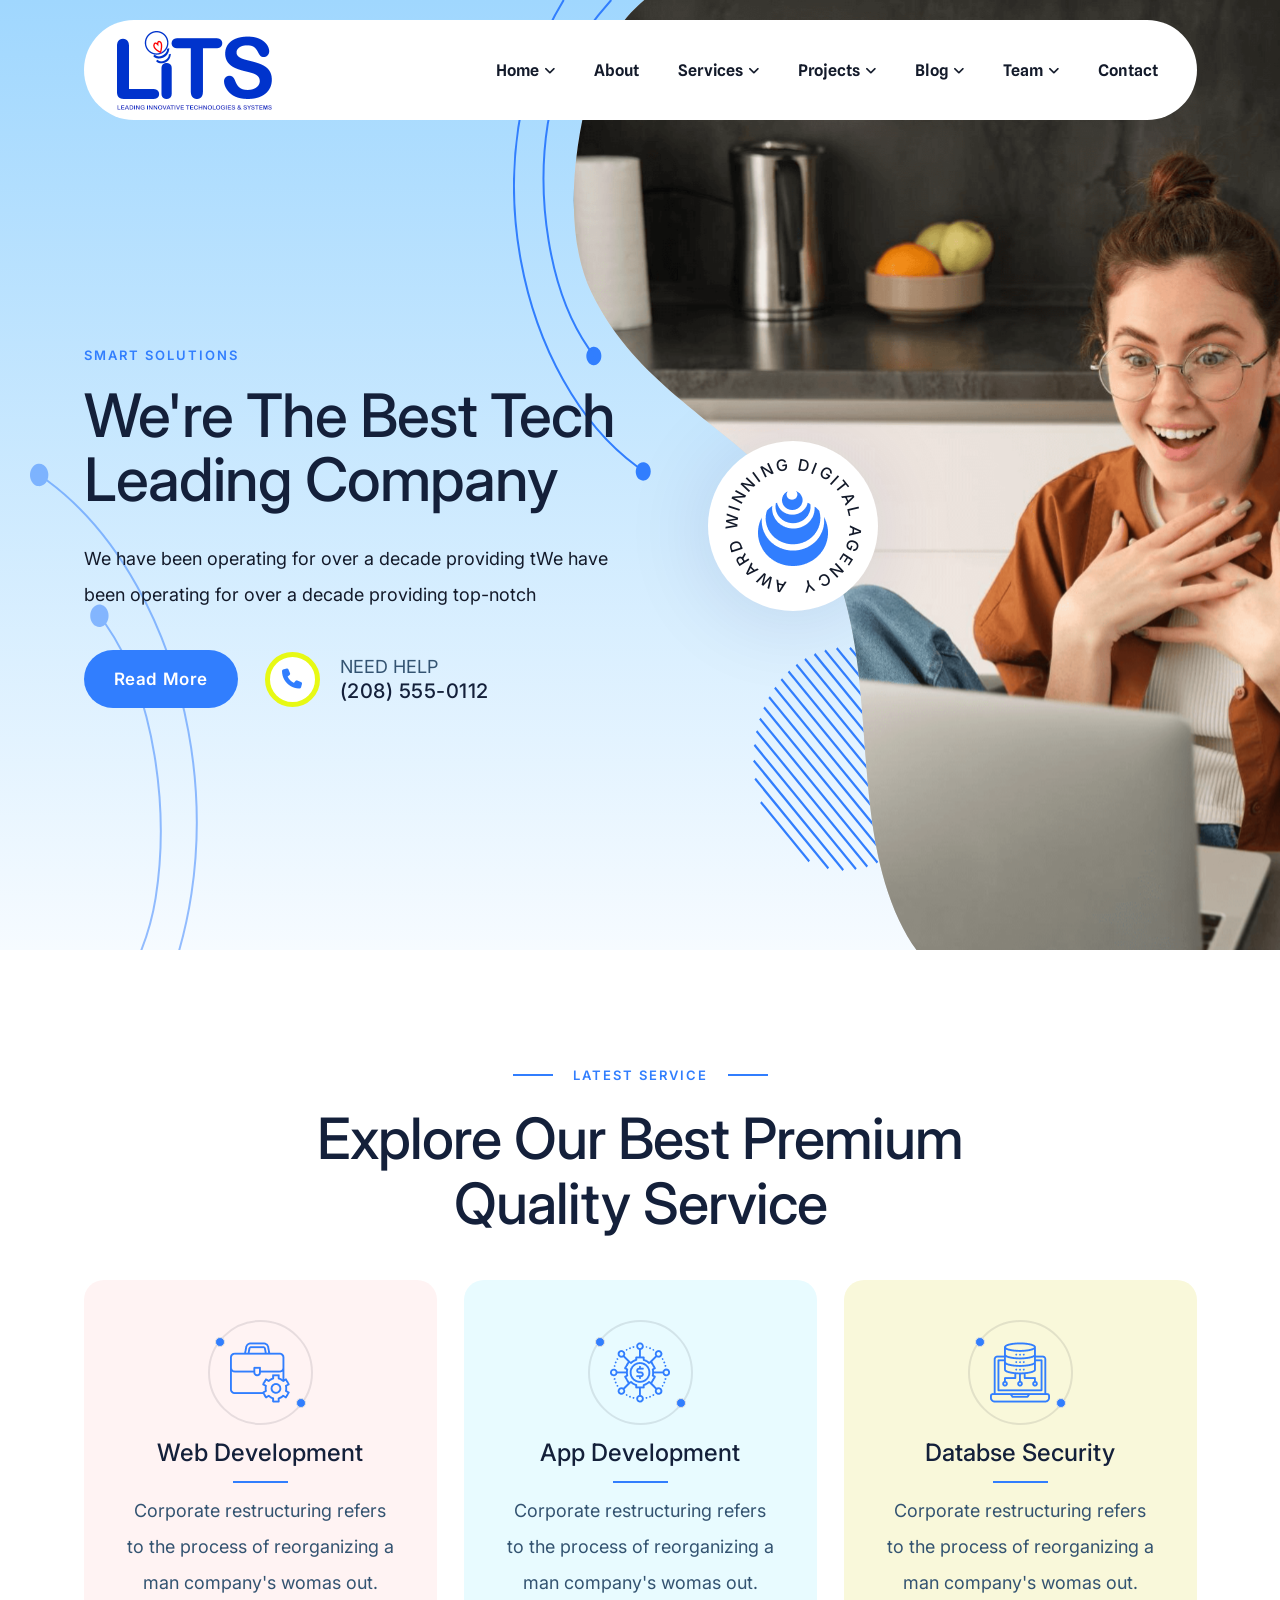
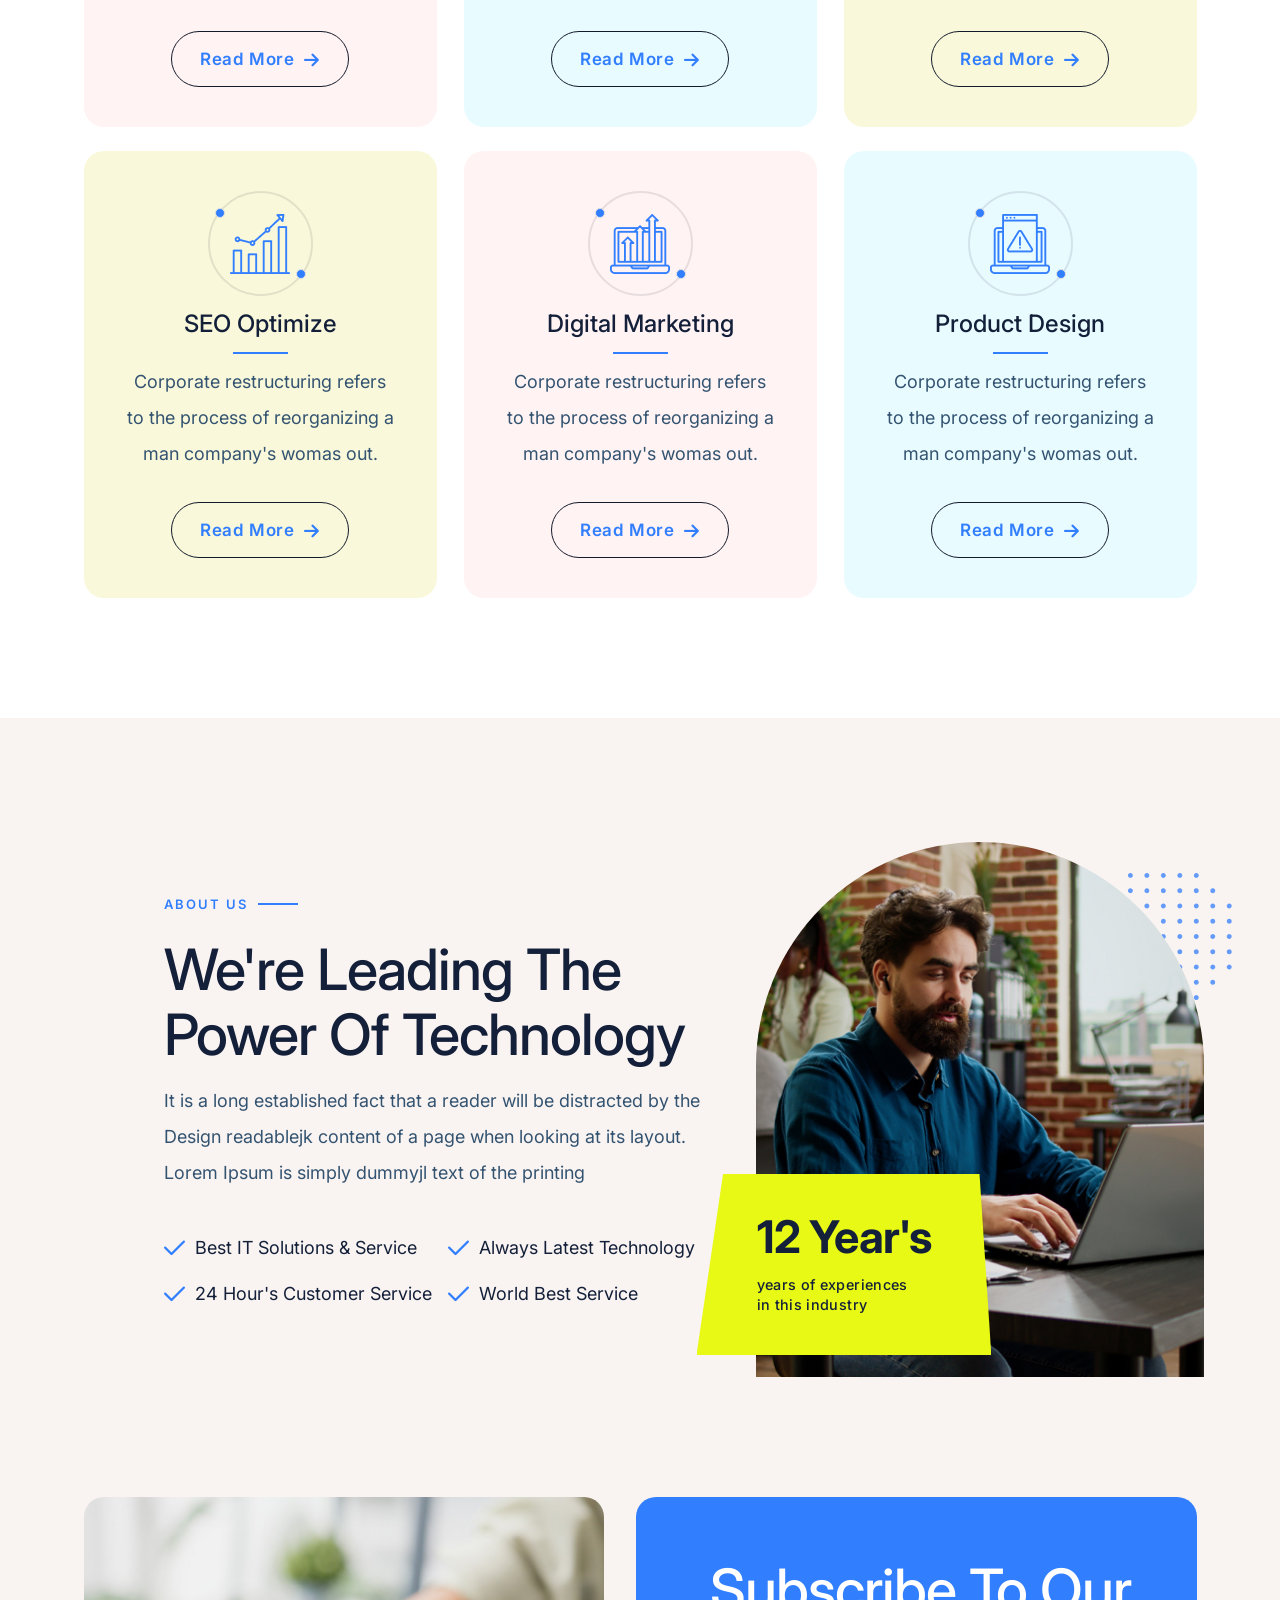
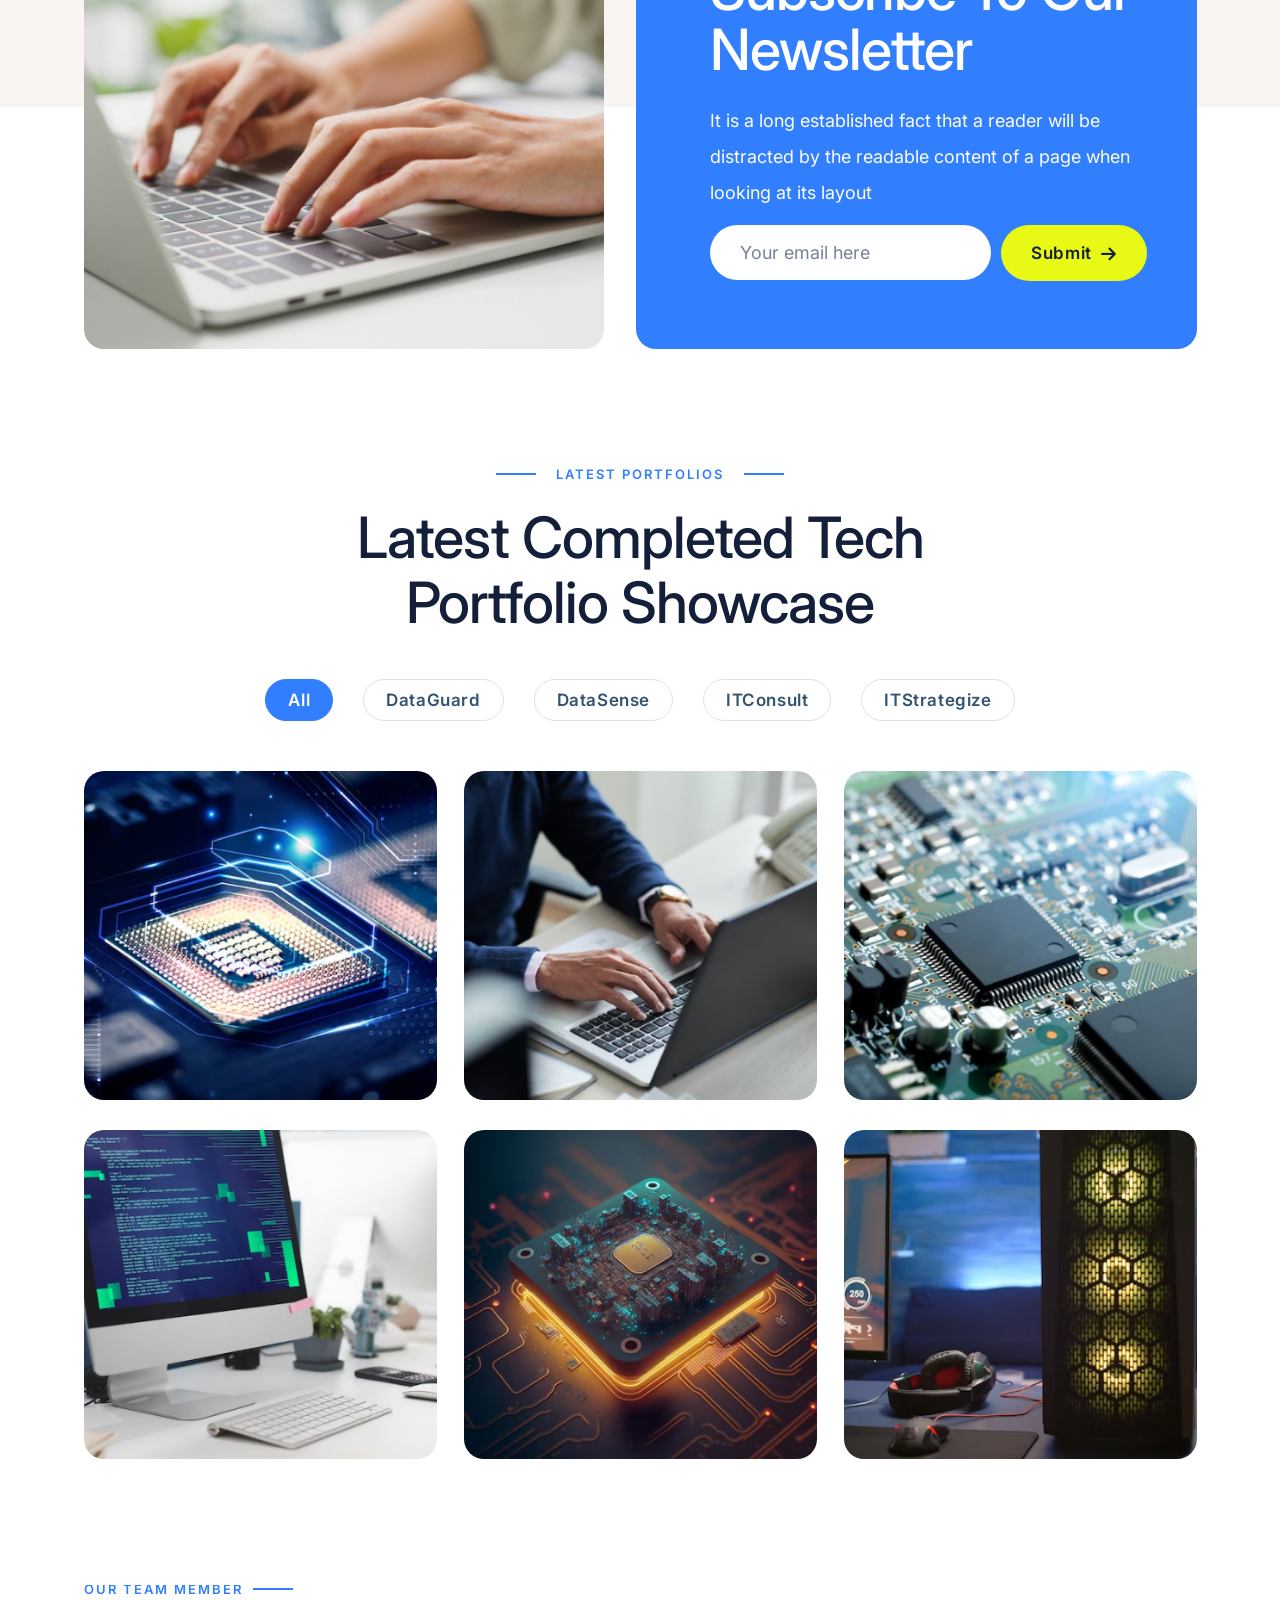
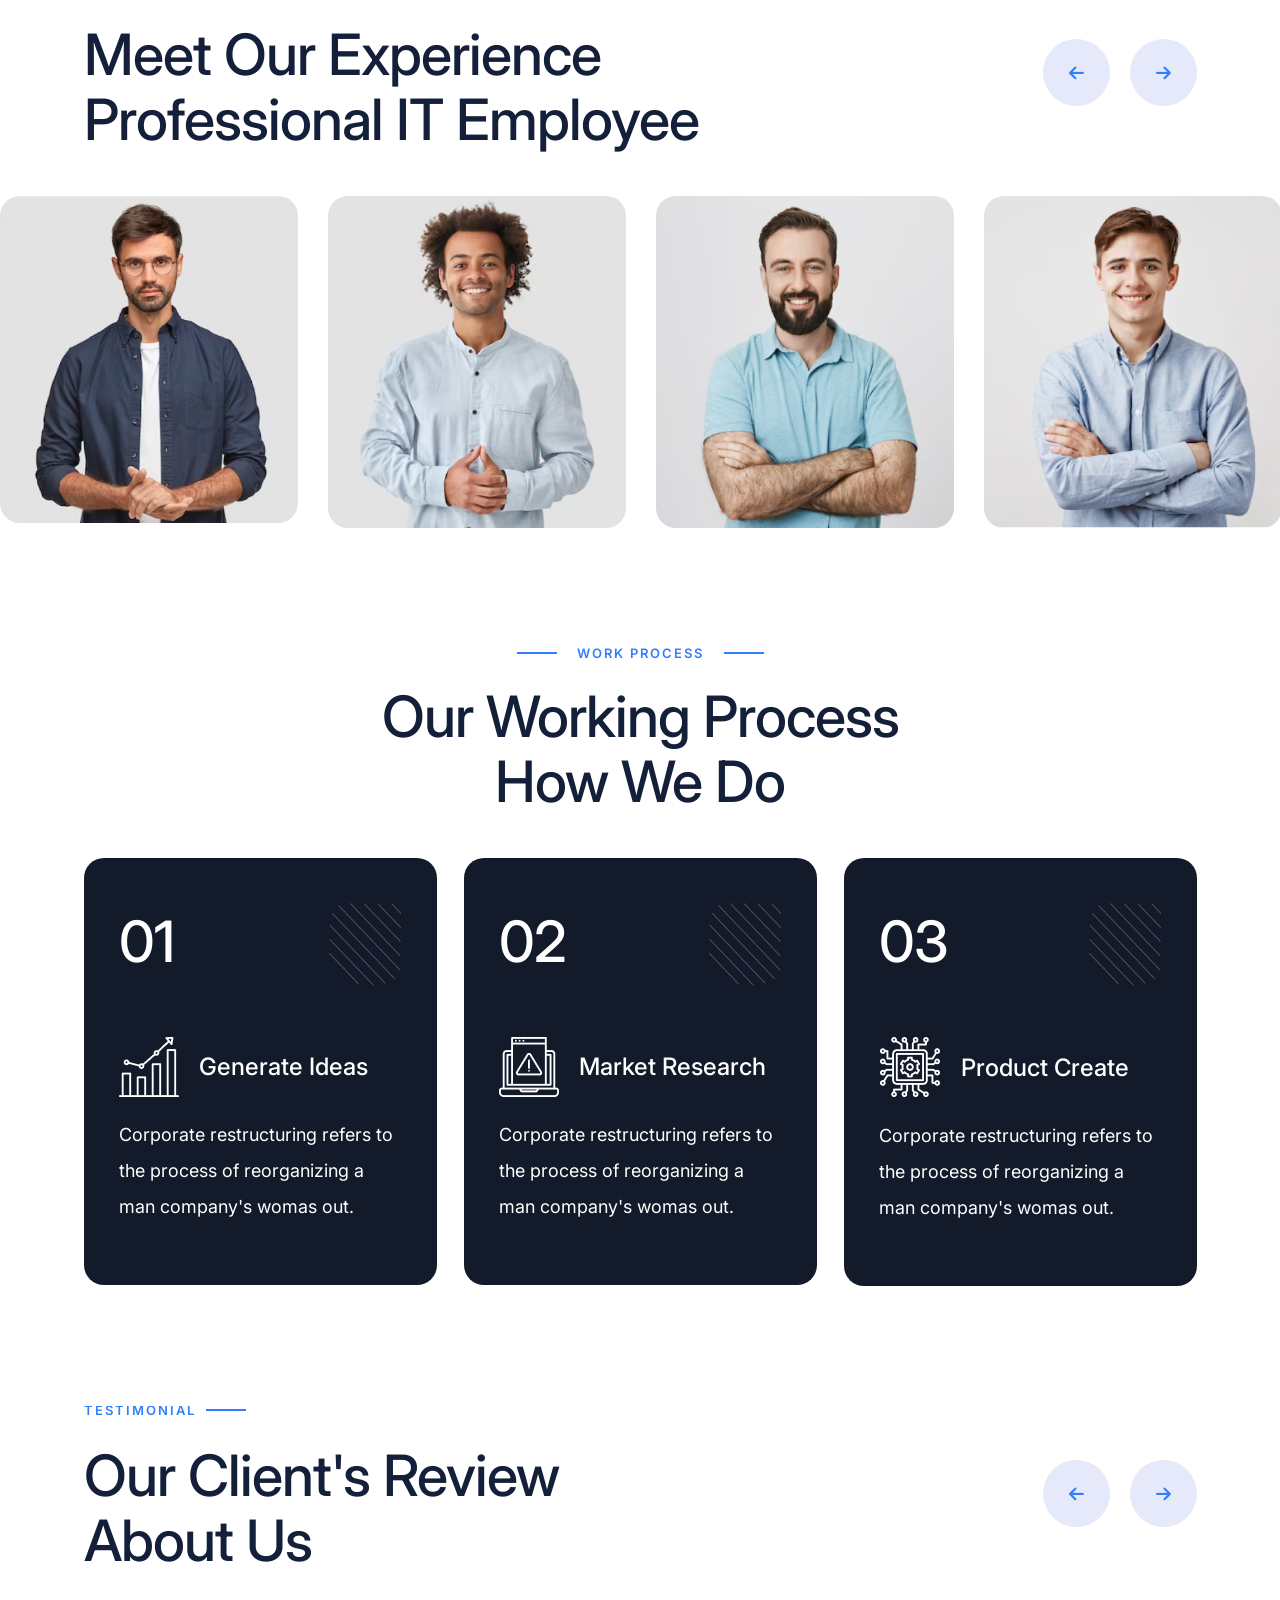
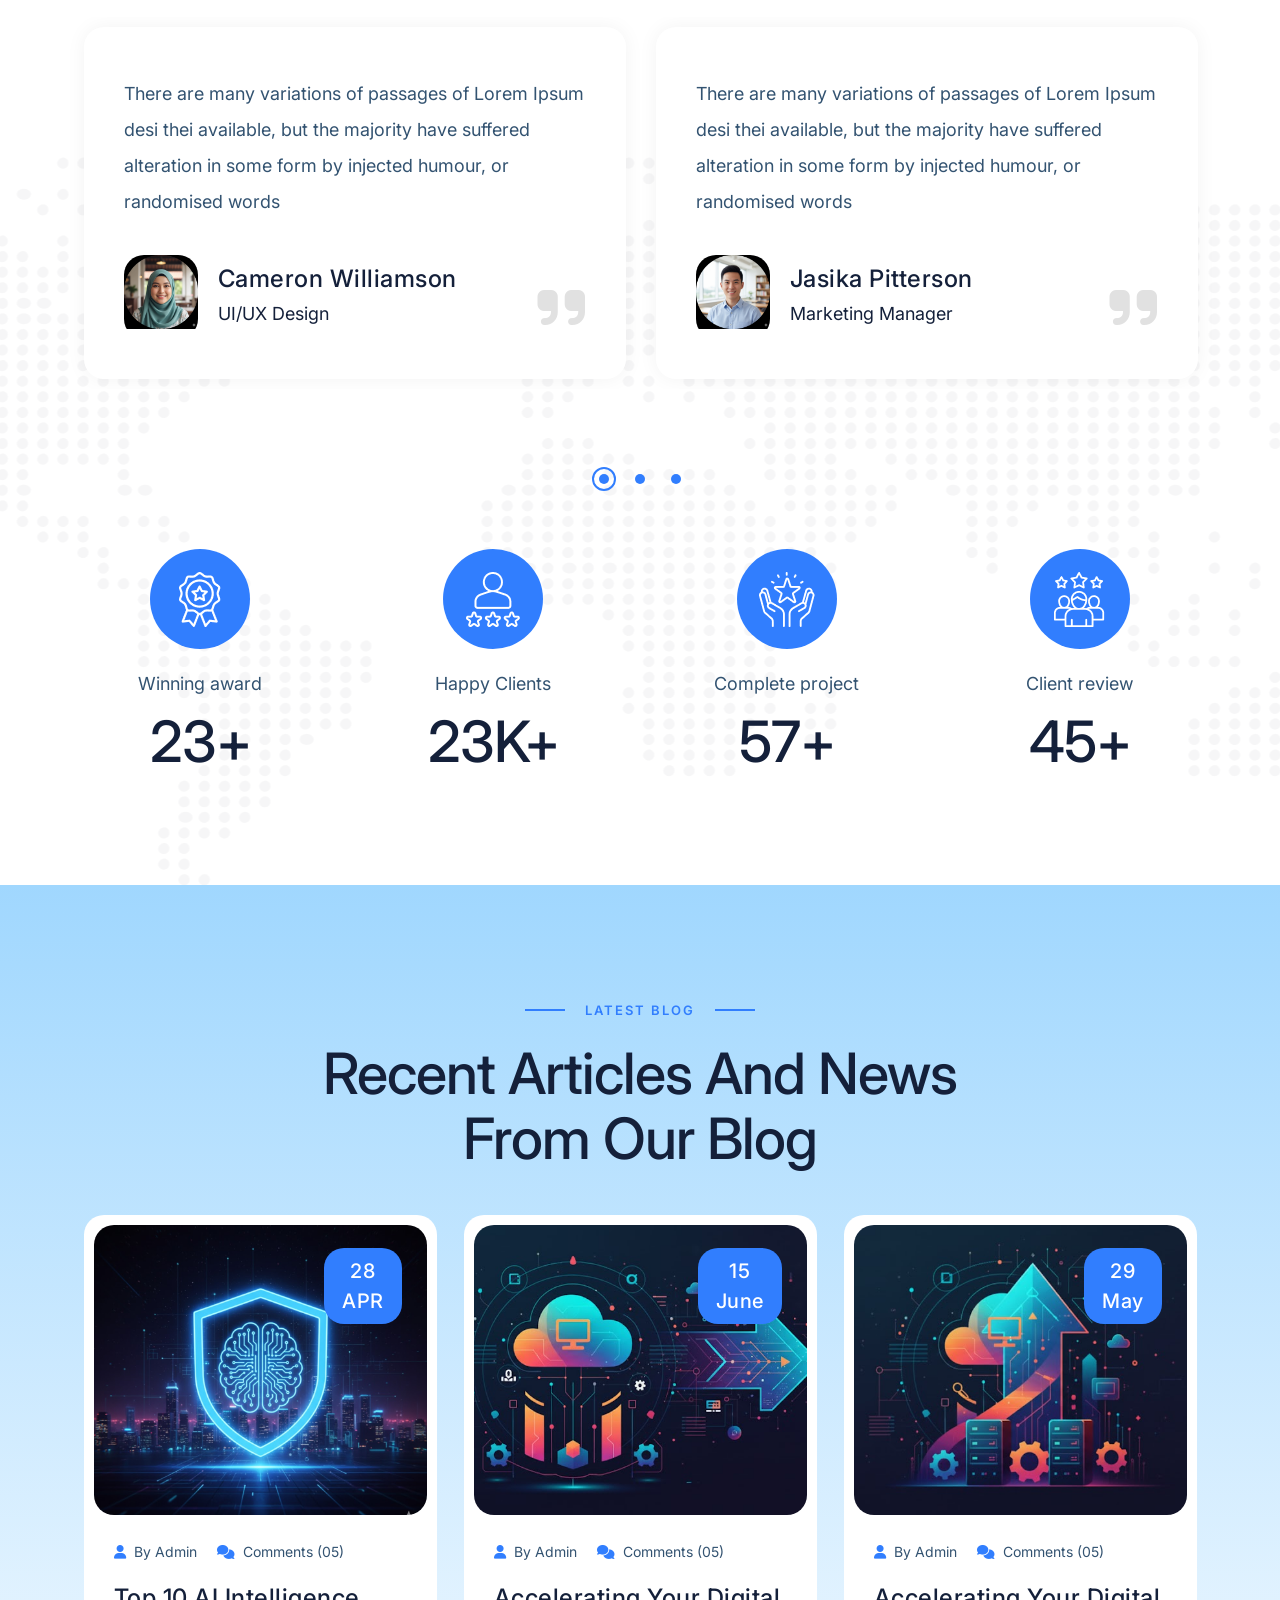
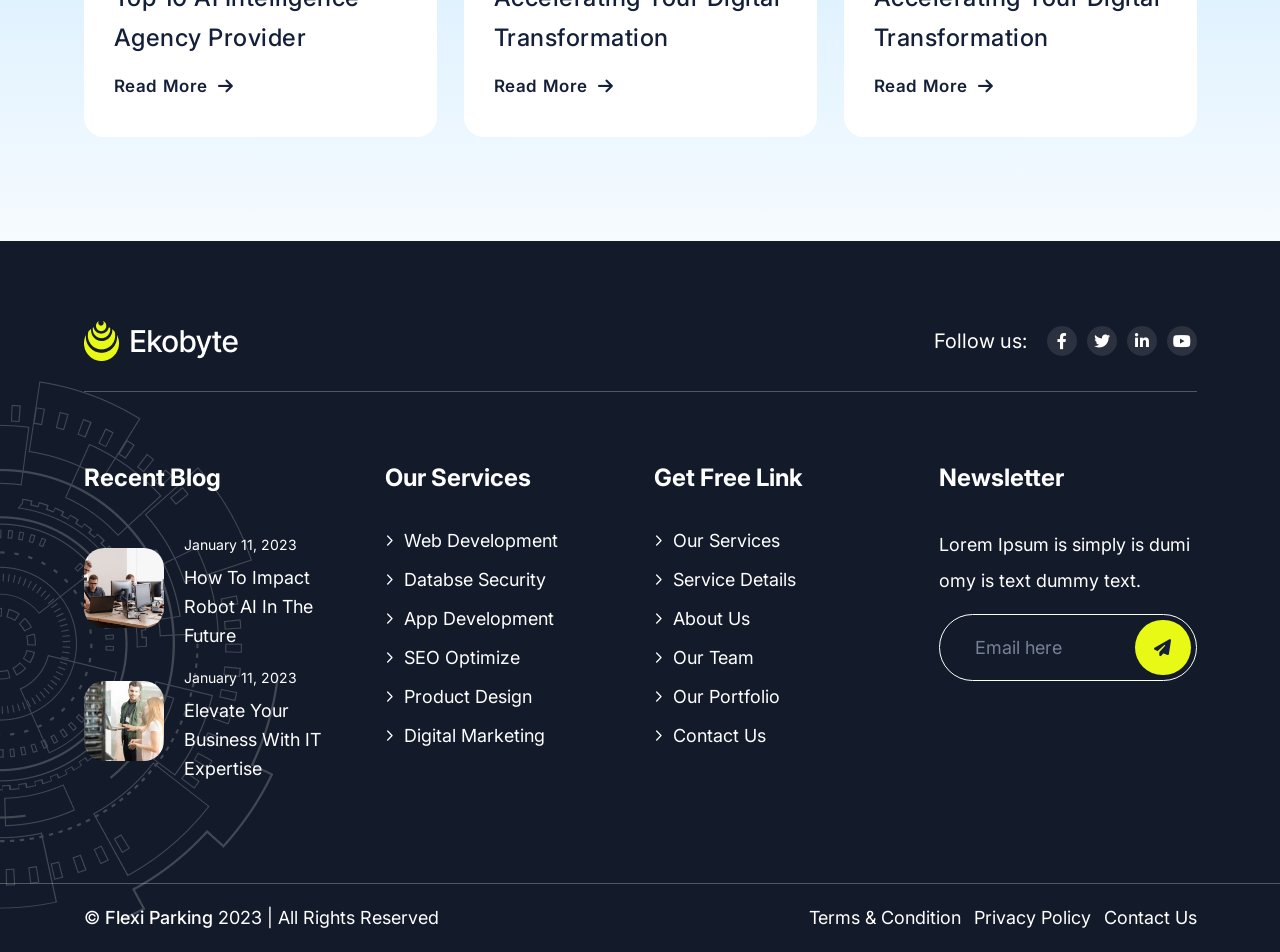
==== commit b17da08b: "Reformatting as lint rules" ====
--- a/index.html
+++ b/index.html
@@ -1,32 +1,70 @@
 <!DOCTYPE html>
 <html dir="ltr" lang="zxx">
-
-<head>
+  <head>
     <meta name="viewport" content="width=device-width,initial-scale=1.0" />
     <meta charset="utf-8" />
-    <meta name="description" content="Ekobyte - IT Service & Technology HTML5 Template" />
-    <meta name="keywords"
-        content="business, html technology, html5 template, it service, it solution, technology, creative studio" />
+    <meta
+      name="description"
+      content="Flexi Parking - IT Service & Technology HTML5 Template"
+    />
+    <meta
+      name="keywords"
+      content="business, html technology, html5 template, it service, it solution, technology, creative studio"
+    />
     <meta name="author" content="ThemeEarth" />
 
-    <title>Ekobyte - IT Service & Technology HTML5 Template</title>
+    <title>Flexi Parking - IT Service & Technology HTML5 Template</title>
 
     <link rel="icon" type="image/png" href="images/logo/favicon.png" />
 
     <link rel="apple-touch-icon" href="images/logo/apple-touch-icon.png" />
-    <link rel="apple-touch-icon" sizes="57x57" href="images/logo/apple-touch-icon-57x57.png" />
-    <link rel="apple-touch-icon" sizes="72x72" href="images/logo/apple-touch-icon-72x72.png" />
-    <link rel="apple-touch-icon" sizes="76x76" href="images/logo/apple-touch-icon-76x76.png" />
-    <link rel="apple-touch-icon" sizes="114x114" href="images/logo/apple-touch-icon-114x114.png" />
-    <link rel="apple-touch-icon" sizes="120x120" href="images/logo/apple-touch-icon-120x120.png" />
-    <link rel="apple-touch-icon" sizes="144x144" href="images/logo/apple-touch-icon-144x144.png" />
-    <link rel="apple-touch-icon" sizes="152x152" href="images/logo/apple-touch-icon-152x152.png" />
-    <link rel="apple-touch-icon" sizes="180x180" href="images/logo/apple-touch-icon-180x180.png" />
+    <link
+      rel="apple-touch-icon"
+      sizes="57x57"
+      href="images/logo/apple-touch-icon-57x57.png"
+    />
+    <link
+      rel="apple-touch-icon"
+      sizes="72x72"
+      href="images/logo/apple-touch-icon-72x72.png"
+    />
+    <link
+      rel="apple-touch-icon"
+      sizes="76x76"
+      href="images/logo/apple-touch-icon-76x76.png"
+    />
+    <link
+      rel="apple-touch-icon"
+      sizes="114x114"
+      href="images/logo/apple-touch-icon-114x114.png"
+    />
+    <link
+      rel="apple-touch-icon"
+      sizes="120x120"
+      href="images/logo/apple-touch-icon-120x120.png"
+    />
+    <link
+      rel="apple-touch-icon"
+      sizes="144x144"
+      href="images/logo/apple-touch-icon-144x144.png"
+    />
+    <link
+      rel="apple-touch-icon"
+      sizes="152x152"
+      href="images/logo/apple-touch-icon-152x152.png"
+    />
+    <link
+      rel="apple-touch-icon"
+      sizes="180x180"
+      href="images/logo/apple-touch-icon-180x180.png"
+    />
 
-    <link rel="preconnect" href="https://fonts.googleapis.com">
-    <link rel="preconnect" href="https://fonts.gstatic.com" crossorigin>
-    <link href="https://fonts.googleapis.com/css2?family=DM+Sans:opsz@9..40&family=Inter:wght@400;500;600;700&family=Spline+Sans:wght@400;500;600;700&display=swap" rel="stylesheet">
-    
+    <link rel="preconnect" href="https://fonts.googleapis.com" />
+    <link rel="preconnect" href="https://fonts.gstatic.com" crossorigin />
+    <link
+      href="https://fonts.googleapis.com/css2?family=DM+Sans:opsz@9..40&family=Inter:wght@400;500;600;700&family=Spline+Sans:wght@400;500;600;700&display=swap"
+      rel="stylesheet"
+    />
 
     <link rel="stylesheet" href="css/bootstrap.min.css" />
     <link rel="stylesheet" href="css/fontawesome.min.css" />
@@ -38,1300 +76,1685 @@
     <link rel="stylesheet" href="css/style.css" />
 
     <!--[if lt IE 9]>
-    <script src="https://oss.maxcdn.com/html5shiv/3.7.2/html5shiv.min.js"></script>
-    <script src="https://oss.maxcdn.com/respond/1.4.2/respond.min.js"></script>
+      <script src="https://oss.maxcdn.com/html5shiv/3.7.2/html5shiv.min.js"></script>
+      <script src="https://oss.maxcdn.com/respond/1.4.2/respond.min.js"></script>
     <![endif]-->
-</head>
+  </head>
 
-<body>
-        <!-- Preloader Start !-->
-        <div id="preloader">
-            <div id="preloader-status">
-                <div class="preloader-image">
-                    <img src="images/icon/preloader.gif" alt="preeloader"/>
-                </div>
-            </div>
-        </div>
-        <!-- Preloader End !-->
-        <!-- Header Start !-->
-        <header class="header-area style-2">
-            <!-- Header Nav Menu Start -->
-            <div class="te-header-menu-area te-sticky-header">
-                <div class="container">
-                    <div class="container">
-                        <div class="row menu-wrapper">
-                            <div class="col-xl-3 col-lg-3 col-md-6 col-6 d-flex align-items-center">
-                                <div class="te-logo">
-                                    <a href="index.html" class="te-standard-logo">
-                                        <img src="images/logo/logo.png" alt="logo"/>
-                                    </a>
-                                    <a href="index.html" class="te-sticky-logo">
-                                        <img src="images/logo/logo.png" alt="logo" />
-                                    </a>
-                                    <a href="index.html" class="te-retina-logo">
-                                        <img src="images/logo/logo.png" alt="logo"/>
-                                    </a>
-                                </div>
-                            </div>
-                            <div class="col-xl-9 col-lg-9 col-md-6 col-6 d-flex align-items-center justify-content-end">
-                                <div class="te-menu d-inline-block">
-                                    <nav id="main-menu" class="te-main-menu">
-                                        <ul>
-                                            <li class="dropdown active">
-                                                <a href="index.html">Home</a>
-                                                <ul>
-                                                    <li><a href="index.html">Home Page 1</a></li>
-                                                    <li><a href="index-2.html">Home Page 2</a></li>
-                                                </ul>
-                                            </li>
-                                            <li><a href="about.html">About</a></li>
-                                            <li class="dropdown">
-                                                <a href="service.html">Services</a>
-                                                <ul class="te-submenu">
-                                                    <li><a href="service.html">Service Page</a></li>
-                                                    <li><a href="service-details.html">Service Details Page</a></li>
-                                                </ul>
-                                            </li>
-                                            <li class="dropdown">
-                                                <a href="project.html">Projects</a>
-                                                <ul class="te-submenu">
-                                                    <li><a href="project.html">Project Page</a></li>
-                                                    <li><a href="project-details.html">Project Details Page</a></li>
-                                                </ul>
-                                            </li>
-                                            <li class="dropdown">
-                                                <a href="blog.html">Blog</a>
-                                                <ul class="te-submenu">
-                                                    <li><a href="blog.html">Blog Page</a></li>
-                                                    <li><a href="blog-details.html">Blog Details Page</a></li>
-                                                </ul>
-                                            </li>
-                                            <li class="dropdown">
-                                                <a href="team-member.html">Team</a>
-                                                <ul class="te-submenu">
-                                                    <li><a href="team-member.html">Team Page</a></li>
-                                                    <li><a href="team-details.html">Team Details Page</a></li>
-                                                </ul>
-                                            </li>
-                                            <li><a href="contact.html">Contact</a></li>
-                                        </ul>
-                                    </nav>
-                                </div>
-                                <!-- Header Button Start !-->
-                                <div class="te-header-btn">
-                                    <a href="#" class="te-quote-btn">Get a quote <i class="fa-solid fa-arrow-right"></i></a>
-                                </div>
+  <body>
+    <!-- Preloader Start !-->
+    <div id="preloader">
+      <div id="preloader-status">
+        <div class="preloader-image">
+          <img src="images/icon/preloader.gif" alt="preeloader" />
+        </div>
+      </div>
+    </div>
+    <!-- Preloader End !-->
+    <!-- Header Start !-->
+    <header class="header-area style-2">
+      <!-- Header Nav Menu Start -->
+      <div class="te-header-menu-area te-sticky-header">
+        <div class="container">
+          <div class="container">
+            <div class="row menu-wrapper">
+              <div
+                class="col-xl-3 col-lg-3 col-md-6 col-6 d-flex align-items-center"
+              >
+                <div class="te-logo">
+                  <a href="index.html" class="te-standard-logo">
+                    <img src="images/logo/logo.png" alt="logo" />
+                  </a>
+                  <a href="index.html" class="te-sticky-logo">
+                    <img src="images/logo/logo.png" alt="logo" />
+                  </a>
+                  <a href="index.html" class="te-retina-logo">
+                    <img src="images/logo/logo.png" alt="logo" />
+                  </a>
+                </div>
+              </div>
+              <div
+                class="col-xl-9 col-lg-9 col-md-6 col-6 d-flex align-items-center justify-content-end"
+              >
+                <div class="te-menu d-inline-block">
+                  <nav id="main-menu" class="te-main-menu">
+                    <ul>
+                      <li class="dropdown active">
+                        <a href="index.html">Home</a>
+                        <ul>
+                          <li><a href="index.html">Home Page 1</a></li>
+                          <li><a href="index-2.html">Home Page 2</a></li>
+                        </ul>
+                      </li>
+                      <li><a href="about.html">About</a></li>
+                      <li class="dropdown">
+                        <a href="service.html">Services</a>
+                        <ul class="te-submenu">
+                          <li><a href="service.html">Service Page</a></li>
+                          <li>
+                            <a href="service-details.html"
+                              >Service Details Page</a
+                            >
+                          </li>
+                        </ul>
+                      </li>
+                      <li class="dropdown">
+                        <a href="project.html">Projects</a>
+                        <ul class="te-submenu">
+                          <li><a href="project.html">Project Page</a></li>
+                          <li>
+                            <a href="project-details.html"
+                              >Project Details Page</a
+                            >
+                          </li>
+                        </ul>
+                      </li>
+                      <li class="dropdown">
+                        <a href="blog.html">Blog</a>
+                        <ul class="te-submenu">
+                          <li><a href="blog.html">Blog Page</a></li>
+                          <li>
+                            <a href="blog-details.html">Blog Details Page</a>
+                          </li>
+                        </ul>
+                      </li>
+                      <li class="dropdown">
+                        <a href="team-member.html">Team</a>
+                        <ul class="te-submenu">
+                          <li><a href="team-member.html">Team Page</a></li>
+                          <li>
+                            <a href="team-details.html">Team Details Page</a>
+                          </li>
+                        </ul>
+                      </li>
+                      <li><a href="contact.html">Contact</a></li>
+                    </ul>
+                  </nav>
+                </div>
+                <!-- Header Button Start !-->
+                <div class="te-header-btn">
+                  <a href="#" class="te-quote-btn"
+                    >Get a quote <i class="fa-solid fa-arrow-right"></i
+                  ></a>
+                </div>
 
-                                <!-- Header Button Start !-->
-                                <!-- Mobile Menu Toggle Button Start !-->
-                                <div class="te-mobile-menu-bar d-lg-none text-end">
-                                    <a href="#" class="te-mobile-menu-toggle-btn"><i class="fal fa-bars"></i></a>
-                                </div>
-                                <!-- Mobile Menu Toggle Button End !-->
-                            </div>
-                        </div>
-                    </div>
-                </div>
-            </div>
-            <!-- Header Nav Menu End -->
-        </header>
-        <!-- Header End !-->
-        <!-- Menu sidebar Section Start -->
-        <div class="te-menu-sidebar-area">
-            <div class="te-menu-sidebar-wrapper">
-                <div class="te-menu-sidebar-close">
-                    <button class="te-menu-sidebar-close-btn" id="menu_sidebar_close_btn">
-                        <i class="fal fa-times"></i>
-                    </button>
-                </div>
-                <div class="te-menu-sidebar-content">
-                    <div class="te-menu-sidebar-logo">
-                        <a href="index.html">
-                            <img src="images/logo/logo.png" alt="logo" />
-                        </a>
-                    </div>
-                    <div class="te-mobile-nav-menu"></div>
-                    <div class="te-menu-sidebar-content">
-                        <div class="te-menu-sidebar-single-widget">
-                            <h5 class="te-menu-sidebar-title">Contact Info</h5>
-                            <div class="te-header-contact-info">
-                                <span><i class="fa-solid fa-location-dot"></i>6391 Elgin St. Celina, 10299</span>
-                                <span><a href="mailto:info@example.com"><i class="fa-solid fa-envelope"></i>info@example.com</a> </span>
-                                <span><a href="tel:+123-456-7890"><i class="fa-solid fa-phone"></i>+123-456-7890</a></span>
-                            </div>
-                            <div class="te-social-profile">
-                                <a href="#"><i class="fa-brands fa-facebook-f"></i></a>
-                                <a href="#"><i class="fa-brands fa-twitter"></i></a>
-                                <a href="#"><i class="fa-brands fa-linkedin-in"></i></a>
-                                <a href="#"><i class="fa-brands fa-youtube"></i></a>
-                            </div>
-                        </div>
-                    </div>
-                </div>
-            </div>
-        </div>
-        <!-- Menu sidebar Section Start -->
-        <div class="te-body-overlay"></div>
-    
+                <!-- Header Button Start !-->
+                <!-- Mobile Menu Toggle Button Start !-->
+                <div class="te-mobile-menu-bar d-lg-none text-end">
+                  <a href="#" class="te-mobile-menu-toggle-btn"
+                    ><i class="fal fa-bars"></i
+                  ></a>
+                </div>
+                <!-- Mobile Menu Toggle Button End !-->
+              </div>
+            </div>
+          </div>
+        </div>
+      </div>
+      <!-- Header Nav Menu End -->
+    </header>
+    <!-- Header End !-->
+    <!-- Menu sidebar Section Start -->
+    <div class="te-menu-sidebar-area">
+      <div class="te-menu-sidebar-wrapper">
+        <div class="te-menu-sidebar-close">
+          <button class="te-menu-sidebar-close-btn" id="menu_sidebar_close_btn">
+            <i class="fal fa-times"></i>
+          </button>
+        </div>
+        <div class="te-menu-sidebar-content">
+          <div class="te-menu-sidebar-logo">
+            <a href="index.html">
+              <img src="images/logo/logo.png" alt="logo" />
+            </a>
+          </div>
+          <div class="te-mobile-nav-menu"></div>
+          <div class="te-menu-sidebar-content">
+            <div class="te-menu-sidebar-single-widget">
+              <h5 class="te-menu-sidebar-title">Contact Info</h5>
+              <div class="te-header-contact-info">
+                <span
+                  ><i class="fa-solid fa-location-dot"></i>6391 Elgin St.
+                  Celina, 10299</span
+                >
+                <span
+                  ><a href="mailto:info@example.com"
+                    ><i class="fa-solid fa-envelope"></i>info@example.com</a
+                  >
+                </span>
+                <span
+                  ><a href="tel:+123-456-7890"
+                    ><i class="fa-solid fa-phone"></i>+123-456-7890</a
+                  ></span
+                >
+              </div>
+              <div class="te-social-profile">
+                <a href="#"><i class="fa-brands fa-facebook-f"></i></a>
+                <a href="#"><i class="fa-brands fa-twitter"></i></a>
+                <a href="#"><i class="fa-brands fa-linkedin-in"></i></a>
+                <a href="#"><i class="fa-brands fa-youtube"></i></a>
+              </div>
+            </div>
+          </div>
+        </div>
+      </div>
+    </div>
+    <!-- Menu sidebar Section Start -->
+    <div class="te-body-overlay"></div>
+
     <!-- Slider Section Start !-->
     <div class="slider-area style-2">
-        <div class="te-slider-wrapper">
-            <!-- single slider start -->
-            <div class="te-single-slider-wrapper">
-                <div class="te-single-slider">
-                    <div class="slider-left-shape">
-                        <svg width="168" height="587" viewBox="0 0 168 587" fill="none" xmlns="http://www.w3.org/2000/svg">
-                            <g opacity="0.5">
-                                <path d="M69.0979 152.302C71.3005 155.136 73.4462 158.048 75.5349 161.041C125.519 232.889 139.417 347.998 125.604 435.042C116.68 491.246 87.3605 542.545 48.1656 586" stroke="#317EFE" stroke-width="2" stroke-miterlimit="10"/>
-                                <path d="M75.8862 144.815C74.6037 143.248 72.9701 142.181 71.192 141.749C69.4138 141.317 67.5709 141.54 65.8962 142.389C64.2215 143.238 62.7902 144.676 61.7832 146.52C60.7762 148.364 60.2387 150.531 60.2387 152.749C60.2387 154.966 60.7762 157.134 61.7832 158.978C62.7902 160.822 64.2215 162.259 65.8962 163.108C67.5709 163.957 69.4138 164.18 71.192 163.748C72.9701 163.316 74.6037 162.249 75.8862 160.682C76.7384 159.641 77.4144 158.404 77.8757 157.043C78.337 155.681 78.5744 154.222 78.5744 152.749C78.5744 151.275 78.337 149.816 77.8757 148.455C77.4144 147.094 76.7384 145.857 75.8862 144.815Z" fill="#317EFE"/>
-                                <path d="M8.77362 11.6633C11.5776 13.5572 14.3695 15.5257 17.1125 17.5388C157.873 121.106 223.437 393.332 106.109 586" stroke="#317EFE" stroke-width="2" stroke-miterlimit="10"/>
-                                <path d="M13.4814 2.05719C11.8812 1.01363 10.064 0.574006 8.25949 0.793949C6.45499 1.01389 4.74427 1.88347 3.34385 3.29276C1.94344 4.70205 0.916225 6.58774 0.392031 8.71125C-0.132163 10.8348 -0.129725 13.1007 0.399025 15.2225C0.927775 17.3443 1.95902 19.2267 3.36246 20.6315C4.76589 22.0363 6.47849 22.9005 8.28345 23.1146C10.0884 23.3288 11.9047 22.8833 13.5027 21.8346C15.1007 20.7859 16.4086 19.1811 17.2608 17.2231C18.4031 14.5988 18.6466 11.527 17.9379 8.68304C17.2292 5.83911 15.6262 3.45589 13.4814 2.05719Z" fill="#317EFE"/>
-                            </g>
-                        </svg>
-                    </div>
-                    <div class="slider-feature-img">
-                        <div class="company-award">
-                            <div class="circle-rotate-wrapper">
-                                <div class="circle-rotate-inner">
-                                    <div class="circle-rotate-text" data-circle-text='{"radius": 90, "forceWidth": true,"forceHeight": true}'>
-                                        Award  Winning  Digital  Agency
-                                    </div>
-                                </div>
-                            </div>
+      <div class="te-slider-wrapper">
+        <!-- single slider start -->
+        <div class="te-single-slider-wrapper">
+          <div class="te-single-slider">
+            <div class="slider-left-shape">
+              <svg
+                width="168"
+                height="587"
+                viewBox="0 0 168 587"
+                fill="none"
+                xmlns="http://www.w3.org/2000/svg"
+              >
+                <g opacity="0.5">
+                  <path
+                    d="M69.0979 152.302C71.3005 155.136 73.4462 158.048 75.5349 161.041C125.519 232.889 139.417 347.998 125.604 435.042C116.68 491.246 87.3605 542.545 48.1656 586"
+                    stroke="#317EFE"
+                    stroke-width="2"
+                    stroke-miterlimit="10"
+                  />
+                  <path
+                    d="M75.8862 144.815C74.6037 143.248 72.9701 142.181 71.192 141.749C69.4138 141.317 67.5709 141.54 65.8962 142.389C64.2215 143.238 62.7902 144.676 61.7832 146.52C60.7762 148.364 60.2387 150.531 60.2387 152.749C60.2387 154.966 60.7762 157.134 61.7832 158.978C62.7902 160.822 64.2215 162.259 65.8962 163.108C67.5709 163.957 69.4138 164.18 71.192 163.748C72.9701 163.316 74.6037 162.249 75.8862 160.682C76.7384 159.641 77.4144 158.404 77.8757 157.043C78.337 155.681 78.5744 154.222 78.5744 152.749C78.5744 151.275 78.337 149.816 77.8757 148.455C77.4144 147.094 76.7384 145.857 75.8862 144.815Z"
+                    fill="#317EFE"
+                  />
+                  <path
+                    d="M8.77362 11.6633C11.5776 13.5572 14.3695 15.5257 17.1125 17.5388C157.873 121.106 223.437 393.332 106.109 586"
+                    stroke="#317EFE"
+                    stroke-width="2"
+                    stroke-miterlimit="10"
+                  />
+                  <path
+                    d="M13.4814 2.05719C11.8812 1.01363 10.064 0.574006 8.25949 0.793949C6.45499 1.01389 4.74427 1.88347 3.34385 3.29276C1.94344 4.70205 0.916225 6.58774 0.392031 8.71125C-0.132163 10.8348 -0.129725 13.1007 0.399025 15.2225C0.927775 17.3443 1.95902 19.2267 3.36246 20.6315C4.76589 22.0363 6.47849 22.9005 8.28345 23.1146C10.0884 23.3288 11.9047 22.8833 13.5027 21.8346C15.1007 20.7859 16.4086 19.1811 17.2608 17.2231C18.4031 14.5988 18.6466 11.527 17.9379 8.68304C17.2292 5.83911 15.6262 3.45589 13.4814 2.05719Z"
+                    fill="#317EFE"
+                  />
+                </g>
+              </svg>
+            </div>
+            <div class="slider-feature-img">
+              <div class="company-award">
+                <div class="circle-rotate-wrapper">
+                  <div class="circle-rotate-inner">
+                    <div
+                      class="circle-rotate-text"
+                      data-circle-text='{"radius": 90, "forceWidth": true,"forceHeight": true}'
+                    >
+                      Award Winning Digital Agency
+                    </div>
+                  </div>
+                </div>
 
-                            <span class="icon">
-                                <img src="images/logo/favicon.png" alt="image">
-							</span>
-                        </div>
-                        <div class="slider-feature-img-overlay"></div>
-                        <svg width="907" height="951" viewBox="0 0 907 951" fill="none" xmlns="http://www.w3.org/2000/svg" xmlns:xlink="http://www.w3.org/1999/xlink">
-                            <path d="M1047.79 0V950.431H343.77C337.123 941.336 331.22 931.279 326.167 920.438C277.73 815.952 304.515 687.491 264.597 576.485C216.07 441.529 78.668 417.835 18.3071 292.089C-8.02125 237.229 -0.935242 156.008 15.1807 95.1532C27.0236 50.4328 46.8482 20.6233 71.3312 0.0366947L1047.79 0Z" fill="#D9D9D9"/>
-                            <path d="M1047.79 0V950.431H343.77C337.123 941.336 331.22 931.279 326.167 920.438C277.73 815.952 304.515 687.491 264.597 576.485C216.07 441.529 78.668 417.835 18.3071 292.089C-8.02125 237.229 -0.935242 156.008 15.1807 95.1532C27.0236 50.4328 46.8482 20.6233 71.3312 0.0366947L1047.79 0Z" fill="url(#pattern0_1224_35)"/>
-                            <defs>
-                                <pattern id="pattern0_1224_35" patternContentUnits="objectBoundingBox" width="1" height="1">
-                                    <use xlink:href="#image0_1224_35" transform="matrix(0.000680485 0 0 0.000749625 -0.180485 0)"/>
-                                </pattern>
-                                <image id="image0_1224_35" width="2000" height="1334" xlink:href="images/slider/slider-img.png"/>
-                            </defs>
-                        </svg>
+                <span class="icon">
+                  <img src="images/logo/favicon.png" alt="image" />
+                </span>
+              </div>
+              <div class="slider-feature-img-overlay"></div>
+              <svg
+                width="907"
+                height="951"
+                viewBox="0 0 907 951"
+                fill="none"
+                xmlns="http://www.w3.org/2000/svg"
+                xmlns:xlink="http://www.w3.org/1999/xlink"
+              >
+                <path
+                  d="M1047.79 0V950.431H343.77C337.123 941.336 331.22 931.279 326.167 920.438C277.73 815.952 304.515 687.491 264.597 576.485C216.07 441.529 78.668 417.835 18.3071 292.089C-8.02125 237.229 -0.935242 156.008 15.1807 95.1532C27.0236 50.4328 46.8482 20.6233 71.3312 0.0366947L1047.79 0Z"
+                  fill="#D9D9D9"
+                />
+                <path
+                  d="M1047.79 0V950.431H343.77C337.123 941.336 331.22 931.279 326.167 920.438C277.73 815.952 304.515 687.491 264.597 576.485C216.07 441.529 78.668 417.835 18.3071 292.089C-8.02125 237.229 -0.935242 156.008 15.1807 95.1532C27.0236 50.4328 46.8482 20.6233 71.3312 0.0366947L1047.79 0Z"
+                  fill="url(#pattern0_1224_35)"
+                />
+                <defs>
+                  <pattern
+                    id="pattern0_1224_35"
+                    patternContentUnits="objectBoundingBox"
+                    width="1"
+                    height="1"
+                  >
+                    <use
+                      xlink:href="#image0_1224_35"
+                      transform="matrix(0.000680485 0 0 0.000749625 -0.180485 0)"
+                    />
+                  </pattern>
+                  <image
+                    id="image0_1224_35"
+                    width="2000"
+                    height="1334"
+                    xlink:href="images/slider/slider-img.png"
+                  />
+                </defs>
+              </svg>
 
-                        <div class="slider-right-shape">
-                            <svg width="138" height="481" viewBox="0 0 138 481" fill="none" xmlns="http://www.w3.org/2000/svg">
-                                <path d="M130.574 471.106C128.274 469.552 125.984 467.938 123.734 466.286C8.27369 381.335 -45.5063 158.038 50.7337 0" stroke="#317EFE" stroke-width="2" stroke-miterlimit="10"/>
-                                <path d="M75.5234 362.485C76.5754 363.771 77.9154 364.646 79.3739 365C80.8324 365.354 82.3441 365.172 83.7178 364.475C85.0915 363.779 86.2656 362.6 87.0916 361.087C87.9175 359.575 88.3584 357.797 88.3584 355.978C88.3584 354.159 87.9175 352.381 87.0916 350.868C86.2656 349.356 85.0915 348.177 83.7178 347.48C82.3441 346.784 80.8324 346.601 79.3739 346.955C77.9154 347.31 76.5754 348.185 75.5234 349.47C74.8244 350.325 74.2698 351.339 73.8915 352.456C73.5131 353.572 73.3184 354.769 73.3184 355.978C73.3184 357.187 73.5131 358.383 73.8915 359.5C74.2698 360.617 74.8244 361.631 75.5234 362.485Z" fill="#317EFE"/>
-                                <path d="M81.0924 355.745C79.2857 353.421 77.5257 351.032 75.8124 348.577C34.8124 289.643 23.4123 195.224 34.7423 123.825C42.0623 77.7225 66.1123 35.6442 98.2623 0" stroke="#317EFE" stroke-width="2" stroke-miterlimit="10"/>
-                                <path d="M126.713 479.582C128.025 480.438 129.516 480.799 130.996 480.618C132.476 480.438 133.879 479.725 135.028 478.569C136.177 477.413 137.019 475.866 137.449 474.124C137.879 472.382 137.877 470.524 137.444 468.783C137.01 467.043 136.164 465.499 135.013 464.346C133.862 463.194 132.457 462.485 130.976 462.31C129.496 462.134 128.006 462.499 126.695 463.359C125.385 464.22 124.312 465.536 123.613 467.142C122.676 469.295 122.476 471.814 123.057 474.147C123.639 476.48 124.953 478.435 126.713 479.582Z" fill="#317EFE"/>
-                            </svg>
-                        </div>
+              <div class="slider-right-shape">
+                <svg
+                  width="138"
+                  height="481"
+                  viewBox="0 0 138 481"
+                  fill="none"
+                  xmlns="http://www.w3.org/2000/svg"
+                >
+                  <path
+                    d="M130.574 471.106C128.274 469.552 125.984 467.938 123.734 466.286C8.27369 381.335 -45.5063 158.038 50.7337 0"
+                    stroke="#317EFE"
+                    stroke-width="2"
+                    stroke-miterlimit="10"
+                  />
+                  <path
+                    d="M75.5234 362.485C76.5754 363.771 77.9154 364.646 79.3739 365C80.8324 365.354 82.3441 365.172 83.7178 364.475C85.0915 363.779 86.2656 362.6 87.0916 361.087C87.9175 359.575 88.3584 357.797 88.3584 355.978C88.3584 354.159 87.9175 352.381 87.0916 350.868C86.2656 349.356 85.0915 348.177 83.7178 347.48C82.3441 346.784 80.8324 346.601 79.3739 346.955C77.9154 347.31 76.5754 348.185 75.5234 349.47C74.8244 350.325 74.2698 351.339 73.8915 352.456C73.5131 353.572 73.3184 354.769 73.3184 355.978C73.3184 357.187 73.5131 358.383 73.8915 359.5C74.2698 360.617 74.8244 361.631 75.5234 362.485Z"
+                    fill="#317EFE"
+                  />
+                  <path
+                    d="M81.0924 355.745C79.2857 353.421 77.5257 351.032 75.8124 348.577C34.8124 289.643 23.4123 195.224 34.7423 123.825C42.0623 77.7225 66.1123 35.6442 98.2623 0"
+                    stroke="#317EFE"
+                    stroke-width="2"
+                    stroke-miterlimit="10"
+                  />
+                  <path
+                    d="M126.713 479.582C128.025 480.438 129.516 480.799 130.996 480.618C132.476 480.438 133.879 479.725 135.028 478.569C136.177 477.413 137.019 475.866 137.449 474.124C137.879 472.382 137.877 470.524 137.444 468.783C137.01 467.043 136.164 465.499 135.013 464.346C133.862 463.194 132.457 462.485 130.976 462.31C129.496 462.134 128.006 462.499 126.695 463.359C125.385 464.22 124.312 465.536 123.613 467.142C122.676 469.295 122.476 471.814 123.057 474.147C123.639 476.48 124.953 478.435 126.713 479.582Z"
+                    fill="#317EFE"
+                  />
+                </svg>
+              </div>
 
-                        <div class="slider-circle-shape">
-                            <svg width="183" height="224" viewBox="0 0 183 224" fill="none" xmlns="http://www.w3.org/2000/svg">
-                                <path d="M135.199 13.0347L133.742 14.8164L170.964 60.3467L172.421 58.565L135.199 13.0347Z" fill="#317EFE"/>
-                                <path d="M113.478 2.92912L112.021 4.71094L179.211 86.8973L180.667 85.1155L113.478 2.92912Z" fill="#317EFE"/>
-                                <path d="M97.7145 0.0765765L96.2578 1.8584L181.542 106.179L182.999 104.397L97.7145 0.0765765Z" fill="#317EFE"/>
-                                <path d="M84.4468 0.291526L82.9902 2.07324L181.37 122.412L182.827 120.63L84.4468 0.291526Z" fill="#317EFE"/>
-                                <path d="M72.7593 2.46047L71.3027 4.24219L179.589 136.699L181.046 134.917L72.7593 2.46047Z" fill="#317EFE"/>
-                                <path d="M62.2925 6.09719L60.8359 7.87891L176.632 149.521L178.088 147.739L62.2925 6.09719Z" fill="#317EFE"/>
-                                <path d="M52.777 10.9174L51.3203 12.6992L172.674 161.14L174.131 159.358L52.777 10.9174Z" fill="#317EFE"/>
-                                <path d="M44.1266 16.7563L42.6699 18.5381L167.891 171.71L169.348 169.928L44.1266 16.7563Z" fill="#317EFE"/>
-                                <path d="M36.2321 23.5756L34.7754 25.3574L162.337 181.392L163.794 179.61L36.2321 23.5756Z" fill="#317EFE"/>
-                                <path d="M29.0503 31.273L27.5938 33.0547L156.068 190.205L157.525 188.423L29.0503 31.273Z" fill="#317EFE"/>
-                                <path d="M22.5835 39.7681L21.127 41.5498L149.099 198.086L150.556 196.305L22.5835 39.7681Z" fill="#317EFE"/>
-                                <path d="M16.8122 49.1713L15.3555 50.9531L141.418 205.154L142.875 203.372L16.8122 49.1713Z" fill="#317EFE"/>
-                                <path d="M11.7926 59.4496L10.3359 61.2314L132.991 211.264L134.447 209.482L11.7926 59.4496Z" fill="#317EFE"/>
-                                <path d="M7.59722 70.7886L6.14062 72.5703L123.754 216.435L125.21 214.654L7.59722 70.7886Z" fill="#317EFE"/>
-                                <path d="M4.30425 83.2212L2.84766 85.0029L113.566 220.435L115.023 218.653L4.30425 83.2212Z" fill="#317EFE"/>
-                                <path d="M2.15785 97.0297L0.701172 98.8115L102.27 223.051L103.727 221.269L2.15785 97.0297Z" fill="#317EFE"/>
-                                <path d="M1.45668 112.63L0 114.412L89.5268 223.922L90.9835 222.14L1.45668 112.63Z" fill="#317EFE"/>
-                                <path d="M2.87856 130.83L1.42188 132.612L74.6499 222.185L76.1065 220.403L2.87856 130.83Z" fill="#317EFE"/>
-                                <path d="M8.57574 154.229L7.11914 156.011L55.5276 215.224L56.9842 213.443L8.57574 154.229Z" fill="#317EFE"/>
-                            </svg>
-                        </div>
-                    </div>
-                    <div class="container h-100 align-self-center">
-                        <div class="row h-100">
-                            <div class="col-lg-6 col-md-6 align-self-center mt-5">
-                                <div class="te-slider-content-wrapper">
-                                    <div class="te-slider-content">
-                                        <span class="te-slider-short-title">Smart Solutions</span>
-                                        <h1 class="te-slider-title">We're The Best Tech Leading Company</h1>
-                                        <p class="te-slider-short-desc">We have been operating for over a decade providing tWe have been operating for over a decade providing top-notch </p>
-                                        <div class="te-slider-btn-wrapper">
-                                            <a href="about.html" class="te-theme-btn">Read More</a>
-                                            <a href="tel:88+0123456789" class="te-call-btn">
-                                                <div class="te-icon">
-                                                    <i class="fa-solid fa-phone"></i>
-                                                </div>
-                                                <div class="te-content">
-                                                    <span class="te-title">NEED HELP</span>
-                                                    <span class="te-text">(208) 555-0112</span>
-                                                </div>
-                                            </a>
-                                        </div>
-                                    </div>
-                                </div>
-                            </div>
-                        </div>
-                    </div>
-                </div>
-            </div>
-            <!-- single slider end -->
-        </div>
+              <div class="slider-circle-shape">
+                <svg
+                  width="183"
+                  height="224"
+                  viewBox="0 0 183 224"
+                  fill="none"
+                  xmlns="http://www.w3.org/2000/svg"
+                >
+                  <path
+                    d="M135.199 13.0347L133.742 14.8164L170.964 60.3467L172.421 58.565L135.199 13.0347Z"
+                    fill="#317EFE"
+                  />
+                  <path
+                    d="M113.478 2.92912L112.021 4.71094L179.211 86.8973L180.667 85.1155L113.478 2.92912Z"
+                    fill="#317EFE"
+                  />
+                  <path
+                    d="M97.7145 0.0765765L96.2578 1.8584L181.542 106.179L182.999 104.397L97.7145 0.0765765Z"
+                    fill="#317EFE"
+                  />
+                  <path
+                    d="M84.4468 0.291526L82.9902 2.07324L181.37 122.412L182.827 120.63L84.4468 0.291526Z"
+                    fill="#317EFE"
+                  />
+                  <path
+                    d="M72.7593 2.46047L71.3027 4.24219L179.589 136.699L181.046 134.917L72.7593 2.46047Z"
+                    fill="#317EFE"
+                  />
+                  <path
+                    d="M62.2925 6.09719L60.8359 7.87891L176.632 149.521L178.088 147.739L62.2925 6.09719Z"
+                    fill="#317EFE"
+                  />
+                  <path
+                    d="M52.777 10.9174L51.3203 12.6992L172.674 161.14L174.131 159.358L52.777 10.9174Z"
+                    fill="#317EFE"
+                  />
+                  <path
+                    d="M44.1266 16.7563L42.6699 18.5381L167.891 171.71L169.348 169.928L44.1266 16.7563Z"
+                    fill="#317EFE"
+                  />
+                  <path
+                    d="M36.2321 23.5756L34.7754 25.3574L162.337 181.392L163.794 179.61L36.2321 23.5756Z"
+                    fill="#317EFE"
+                  />
+                  <path
+                    d="M29.0503 31.273L27.5938 33.0547L156.068 190.205L157.525 188.423L29.0503 31.273Z"
+                    fill="#317EFE"
+                  />
+                  <path
+                    d="M22.5835 39.7681L21.127 41.5498L149.099 198.086L150.556 196.305L22.5835 39.7681Z"
+                    fill="#317EFE"
+                  />
+                  <path
+                    d="M16.8122 49.1713L15.3555 50.9531L141.418 205.154L142.875 203.372L16.8122 49.1713Z"
+                    fill="#317EFE"
+                  />
+                  <path
+                    d="M11.7926 59.4496L10.3359 61.2314L132.991 211.264L134.447 209.482L11.7926 59.4496Z"
+                    fill="#317EFE"
+                  />
+                  <path
+                    d="M7.59722 70.7886L6.14062 72.5703L123.754 216.435L125.21 214.654L7.59722 70.7886Z"
+                    fill="#317EFE"
+                  />
+                  <path
+                    d="M4.30425 83.2212L2.84766 85.0029L113.566 220.435L115.023 218.653L4.30425 83.2212Z"
+                    fill="#317EFE"
+                  />
+                  <path
+                    d="M2.15785 97.0297L0.701172 98.8115L102.27 223.051L103.727 221.269L2.15785 97.0297Z"
+                    fill="#317EFE"
+                  />
+                  <path
+                    d="M1.45668 112.63L0 114.412L89.5268 223.922L90.9835 222.14L1.45668 112.63Z"
+                    fill="#317EFE"
+                  />
+                  <path
+                    d="M2.87856 130.83L1.42188 132.612L74.6499 222.185L76.1065 220.403L2.87856 130.83Z"
+                    fill="#317EFE"
+                  />
+                  <path
+                    d="M8.57574 154.229L7.11914 156.011L55.5276 215.224L56.9842 213.443L8.57574 154.229Z"
+                    fill="#317EFE"
+                  />
+                </svg>
+              </div>
+            </div>
+            <div class="container h-100 align-self-center">
+              <div class="row h-100">
+                <div class="col-lg-6 col-md-6 align-self-center mt-5">
+                  <div class="te-slider-content-wrapper">
+                    <div class="te-slider-content">
+                      <span class="te-slider-short-title">Smart Solutions</span>
+                      <h1 class="te-slider-title">
+                        We're The Best Tech Leading Company
+                      </h1>
+                      <p class="te-slider-short-desc">
+                        We have been operating for over a decade providing tWe
+                        have been operating for over a decade providing
+                        top-notch
+                      </p>
+                      <div class="te-slider-btn-wrapper">
+                        <a href="about.html" class="te-theme-btn">Read More</a>
+                        <a href="tel:88+0123456789" class="te-call-btn">
+                          <div class="te-icon">
+                            <i class="fa-solid fa-phone"></i>
+                          </div>
+                          <div class="te-content">
+                            <span class="te-title">NEED HELP</span>
+                            <span class="te-text">(208) 555-0112</span>
+                          </div>
+                        </a>
+                      </div>
+                    </div>
+                  </div>
+                </div>
+              </div>
+            </div>
+          </div>
+        </div>
+        <!-- single slider end -->
+      </div>
     </div>
     <!-- Slider Section End !-->
 
-    
-            <!-- Feature Area Start-->
-            <div class="feature-area style-2">
-                <div class="container">
-                    <div class="feature-area-wrapper">
-                        <div class="row">
-                            <div class="col-12">
-                                <div class="te-section-title justify-content-center text-center">
-                                    <div class="te-section-content">
-                                        <div>
-                                            <span class="short-title">Latest service</span>
-                                        </div>
-                                        <h2 class="title">Explore Our Best Premium  <br> Quality Service</h2>
-                                    </div>
-                                </div>
-                            </div>
+    <!-- Feature Area Start-->
+    <div class="feature-area style-2">
+      <div class="container">
+        <div class="feature-area-wrapper">
+          <div class="row">
+            <div class="col-12">
+              <div class="te-section-title justify-content-center text-center">
+                <div class="te-section-content">
+                  <div>
+                    <span class="short-title">Latest service</span>
+                  </div>
+                  <h2 class="title">
+                    Explore Our Best Premium <br />
+                    Quality Service
+                  </h2>
+                </div>
+              </div>
+            </div>
+          </div>
+          <div class="row">
+            <!-- single te-info-card start -->
+            <div class="col-md-6 col-lg-4">
+              <div class="te-info-card red-100">
+                <div class="te-info-card-inner">
+                  <div class="te-content-wrapper">
+                    <div class="te-title-wrapper">
+                      <div class="icon">
+                        <img
+                          src="images/icon/frame.png"
+                          alt="Simplifying success"
+                        />
+                      </div>
+                      <h3 class="title"><a href="#">Web Development</a></h3>
+                      <div class="divider"></div>
+                    </div>
+                    <div class="content">
+                      <p class="desc">
+                        Corporate restructuring refers to the process of
+                        reorganizing a man company's womas out.
+                      </p>
+                      <div class="te-read-more">
+                        <a href="service-details.html" class="te-theme-btn"
+                          >read more <i class="fa fa-solid fa-arrow-right"></i
+                        ></a>
+                      </div>
+                    </div>
+                  </div>
+                </div>
+              </div>
+            </div>
+            <!-- single te-info-card End-->
+            <!-- single te-info-card start -->
+            <div class="col-md-6 col-lg-4">
+              <div class="te-info-card skye-100">
+                <div class="te-info-card-inner">
+                  <div class="te-content-wrapper">
+                    <div class="te-title-wrapper">
+                      <div class="icon">
+                        <img
+                          src="images/icon/driven.png"
+                          alt="Driven by innovation"
+                        />
+                      </div>
+                      <h3 class="title"><a href="#">App Development</a></h3>
+                      <div class="divider"></div>
+                    </div>
+                    <div class="content">
+                      <p class="desc">
+                        Corporate restructuring refers to the process of
+                        reorganizing a man company's womas out.
+                      </p>
+                      <div class="te-read-more">
+                        <a href="service-details.html" class="te-theme-btn"
+                          >read more <i class="fa fa-solid fa-arrow-right"></i
+                        ></a>
+                      </div>
+                    </div>
+                  </div>
+                </div>
+              </div>
+            </div>
+            <!-- single te-info-card End-->
+            <!-- single te-info-card start -->
+            <div class="col-md-6 col-lg-4">
+              <div class="te-info-card orange-100">
+                <div class="te-info-card-inner">
+                  <div class="te-content-wrapper">
+                    <div class="te-title-wrapper">
+                      <div class="icon">
+                        <img
+                          src="images/icon/powered.png"
+                          alt="Driven by innovation"
+                        />
+                      </div>
+                      <h3 class="title"><a href="#">Databse Security</a></h3>
+                      <div class="divider"></div>
+                    </div>
+                    <div class="content">
+                      <p class="desc">
+                        Corporate restructuring refers to the process of
+                        reorganizing a man company's womas out.
+                      </p>
+                      <div class="te-read-more">
+                        <a href="service-details.html" class="te-theme-btn"
+                          >read more <i class="fa fa-solid fa-arrow-right"></i
+                        ></a>
+                      </div>
+                    </div>
+                  </div>
+                </div>
+              </div>
+            </div>
+            <!-- single te-info-card End-->
+            <!-- single te-info-card start -->
+            <div class="col-md-6 col-lg-4">
+              <div class="te-info-card orange-100">
+                <div class="te-info-card-inner">
+                  <div class="te-content-wrapper">
+                    <div class="te-title-wrapper">
+                      <div class="icon">
+                        <img
+                          src="images/icon/line-bar.png"
+                          alt="SEO Optimize"
+                        />
+                      </div>
+                      <h3 class="title"><a href="#">SEO Optimize</a></h3>
+                      <div class="divider"></div>
+                    </div>
+                    <div class="content">
+                      <p class="desc">
+                        Corporate restructuring refers to the process of
+                        reorganizing a man company's womas out.
+                      </p>
+                      <div class="te-read-more">
+                        <a href="service-details.html" class="te-theme-btn"
+                          >read more <i class="fa fa-solid fa-arrow-right"></i
+                        ></a>
+                      </div>
+                    </div>
+                  </div>
+                </div>
+              </div>
+            </div>
+            <!-- single te-info-card End-->
+            <!-- single te-info-card start -->
+            <div class="col-md-6 col-lg-4">
+              <div class="te-info-card red-100">
+                <div class="te-info-card-inner">
+                  <div class="te-content-wrapper">
+                    <div class="te-title-wrapper">
+                      <div class="icon">
+                        <img
+                          src="images/icon/data-center.png"
+                          alt="Digital Marketing"
+                        />
+                      </div>
+                      <h3 class="title"><a href="#">Digital Marketing</a></h3>
+                      <div class="divider"></div>
+                    </div>
+                    <div class="content">
+                      <p class="desc">
+                        Corporate restructuring refers to the process of
+                        reorganizing a man company's womas out.
+                      </p>
+                      <div class="te-read-more">
+                        <a href="service-details.html" class="te-theme-btn"
+                          >read more <i class="fa fa-solid fa-arrow-right"></i
+                        ></a>
+                      </div>
+                    </div>
+                  </div>
+                </div>
+              </div>
+            </div>
+            <!-- single te-info-card End-->
+            <!-- single te-info-card start -->
+            <div class="col-md-6 col-lg-4">
+              <div class="te-info-card skye-100">
+                <div class="te-info-card-inner">
+                  <div class="te-content-wrapper">
+                    <div class="te-title-wrapper">
+                      <div class="icon">
+                        <img
+                          src="images/icon/product.png"
+                          alt="Product Design"
+                        />
+                      </div>
+                      <h3 class="title"><a href="#">Product Design</a></h3>
+                      <div class="divider"></div>
+                    </div>
+                    <div class="content">
+                      <p class="desc">
+                        Corporate restructuring refers to the process of
+                        reorganizing a man company's womas out.
+                      </p>
+                      <div class="te-read-more">
+                        <a href="service-details.html" class="te-theme-btn"
+                          >read more <i class="fa fa-solid fa-arrow-right"></i
+                        ></a>
+                      </div>
+                    </div>
+                  </div>
+                </div>
+              </div>
+            </div>
+            <!-- single te-info-card End-->
+          </div>
+        </div>
+      </div>
+    </div>
+    <!-- Feature Area End !-->
+    <!-- About Us Area Start !-->
+    <div class="about-us-area style-2">
+      <div class="container">
+        <div class="row">
+          <div
+            class="col-xxl-6 col-xl-7 col-lg-6 align-self-center order-2 order-lg-1"
+          >
+            <div class="te-about-info-card">
+              <div class="te-about-info-content">
+                <div class="te-section-title">
+                  <div class="te-section-content">
+                    <div>
+                      <span class="short-title only-divider">ABOUT US</span>
+                    </div>
+                    <h2 class="title">We're leading The Power Of Technology</h2>
+                    <div class="te-section-desc">
+                      <p>
+                        It is a long established fact that a reader will be
+                        distracted by the Design readablejk content of a page
+                        when looking at its layout. Lorem Ipsum is simply
+                        dummyjl text of the printing
+                      </p>
+                    </div>
+                  </div>
+                </div>
+                <div class="te-list-item-wrapper">
+                  <div class="te-list-item">
+                    <span class="icon">
+                      <i class="fa-regular fa-check"></i>
+                    </span>
+                    <span class="text">Best IT Solutions & Service</span>
+                  </div>
+                  <div class="te-list-item">
+                    <span class="icon">
+                      <i class="fa-regular fa-check"></i>
+                    </span>
+                    <span class="text">Always Latest Technology</span>
+                  </div>
+                  <div class="te-list-item">
+                    <span class="icon">
+                      <i class="fa-regular fa-check"></i>
+                    </span>
+                    <span class="text">24 Hour's Customer Service</span>
+                  </div>
+                  <div class="te-list-item">
+                    <span class="icon">
+                      <i class="fa-regular fa-check"></i>
+                    </span>
+                    <span class="text">World Best Service</span>
+                  </div>
+                </div>
+              </div>
+            </div>
+          </div>
+          <div class="col-xxl-6 col-xl-5 col-lg-6 order-1 order-lg-2">
+            <div class="te-about-image-card">
+              <div class="te-main-img-wrapper text-right">
+                <div class="te-main-img-inner">
+                  <img
+                    class="tilt-animate"
+                    src="images/about/about-1.jpg"
+                    alt="about card img"
+                  />
+
+                  <div class="te-company-foundation-wrapper">
+                    <div class="te-company-foundation">
+                      <div class="te-counter-wrapper">
+                        <h1 class="counter-title">12 Year's</h1>
+                      </div>
+                      <h6 class="title">
+                        years of experiences <br />
+                        in this industry
+                      </h6>
+                    </div>
+                  </div>
+                  <div class="te-img-card-shape">
+                    <img
+                      class="tilt-animate"
+                      src="images/shape/about-image-one-card-shape.png"
+                      alt="about card shape image"
+                    />
+                  </div>
+                </div>
+              </div>
+            </div>
+          </div>
+        </div>
+      </div>
+    </div>
+    <!-- About Us Area End !-->
+    <!-- Newsletter Section Start-->
+    <div class="newsletter-area style-1">
+      <div class="container">
+        <div class="row">
+          <div class="subscribe-area style-1">
+            <div class="te-subscribe-inner-area">
+              <div
+                class="te-subscribe-collumn te-image-bg-collumn"
+                style="
+                  background-image: url('images/section-bg/subscribe-bg.jpg');
+                "
+              ></div>
+              <div class="te-subscribe-collumn">
+                <div class="te-content-wrapper">
+                  <h2 class="te-subscribe-title">
+                    Subscribe to our newsletter
+                  </h2>
+                  <p class="text">
+                    It is a long established fact that a reader will be
+                    distracted by the readable content of a page when looking at
+                    its layout
+                  </p>
+                  <div class="te-subscribe-form-wrapper">
+                    <div class="te-subscribe-form-widget">
+                      <form>
+                        <div class="mc4wp-form-fields">
+                          <div class="single-field">
+                            <input type="email" placeholder="Your email here" />
+                          </div>
+                          <button class="submit-btn" type="submit">
+                            Submit <i class="fa fa-solid fa-arrow-right"></i>
+                          </button>
                         </div>
-                        <div class="row">
-                            <!-- single te-info-card start -->
-                            <div class="col-md-6 col-lg-4">
-                                <div class="te-info-card red-100">
-                                    <div class="te-info-card-inner">
-                                        <div class="te-content-wrapper">
-                                            <div class="te-title-wrapper">
-                                                <div class="icon">
-                                                    <img src="images/icon/frame.png" alt="Simplifying success" />
-                                                </div>
-                                                <h3 class="title"><a href="#">Web Development</a></h3>
-                                                <div class="divider"></div>
-                                            </div>
-                                            <div class="content">
-                                                <p class="desc">Corporate restructuring refers to the process of reorganizing a man company's womas out.</p>
-                                                <div class="te-read-more">
-                                                    <a href="service-details.html" class="te-theme-btn">read more <i class="fa fa-solid fa-arrow-right"></i></a>
-                                                </div>
-                                            </div>
-                                        </div>
-                                    </div>
-                                </div>                           
-                            </div>
-                            <!-- single te-info-card End-->
-                            <!-- single te-info-card start -->
-                            <div class="col-md-6 col-lg-4">
-                                <div class="te-info-card skye-100">
-                                    <div class="te-info-card-inner">
-                                        <div class="te-content-wrapper">
-                                            <div class="te-title-wrapper">
-                                                <div class="icon">
-                                                    <img src="images/icon/driven.png" alt="Driven by innovation" />
-                                                </div>
-                                                <h3 class="title"><a href="#">App Development</a></h3>
-                                                <div class="divider"></div>
-                                            </div>
-                                            <div class="content">
-                                                <p class="desc">Corporate restructuring refers to the process of reorganizing a man company's womas out.</p>
-                                                <div class="te-read-more">
-                                                    <a href="service-details.html" class="te-theme-btn">read more <i class="fa fa-solid fa-arrow-right"></i></a>
-                                                </div>
-                                            </div>
-                                        </div>
-                                    </div>
-                                </div>                           
-                            </div>
-                            <!-- single te-info-card End-->
-                            <!-- single te-info-card start -->
-                            <div class="col-md-6 col-lg-4">
-                                <div class="te-info-card orange-100">
-                                    <div class="te-info-card-inner">
-                                        <div class="te-content-wrapper">
-                                            <div class="te-title-wrapper">
-                                                <div class="icon">
-                                                    <img src="images/icon/powered.png" alt="Driven by innovation" />
-                                                </div>
-                                                <h3 class="title"><a href="#">Databse Security</a></h3>
-                                                <div class="divider"></div>
-                                            </div>
-                                            <div class="content">
-                                                <p class="desc">Corporate restructuring refers to the process of reorganizing a man company's womas out.</p>
-                                                <div class="te-read-more">
-                                                    <a href="service-details.html" class="te-theme-btn">read more <i class="fa fa-solid fa-arrow-right"></i></a>
-                                                </div>
-                                            </div>
-                                        </div>
-                                    </div>
-                                </div>                           
-                            </div>
-                            <!-- single te-info-card End-->
-                            <!-- single te-info-card start -->
-                            <div class="col-md-6 col-lg-4">
-                                <div class="te-info-card orange-100">
-                                    <div class="te-info-card-inner">
-                                        <div class="te-content-wrapper">
-                                            <div class="te-title-wrapper">
-                                                <div class="icon">
-                                                    <img src="images/icon/line-bar.png" alt="SEO Optimize" />
-                                                </div>
-                                                <h3 class="title"><a href="#">SEO Optimize</a></h3>
-                                                <div class="divider"></div>
-                                            </div>
-                                            <div class="content">
-                                                <p class="desc">Corporate restructuring refers to the process of reorganizing a man company's womas out.</p>
-                                                <div class="te-read-more">
-                                                    <a href="service-details.html" class="te-theme-btn">read more <i class="fa fa-solid fa-arrow-right"></i></a>
-                                                </div>
-                                            </div>
-                                        </div>
-                                    </div>
-                                </div>
-                            </div>
-                            <!-- single te-info-card End-->
-                            <!-- single te-info-card start -->
-                            <div class="col-md-6 col-lg-4">
-                                <div class="te-info-card red-100">
-                                    <div class="te-info-card-inner">
-                                        <div class="te-content-wrapper">
-                                            <div class="te-title-wrapper">
-                                                <div class="icon">
-                                                    <img src="images/icon/data-center.png" alt="Digital Marketing" />
-                                                </div>
-                                                <h3 class="title"><a href="#">Digital Marketing</a></h3>
-                                                <div class="divider"></div>
-                                            </div>
-                                            <div class="content">
-                                                <p class="desc">Corporate restructuring refers to the process of reorganizing a man company's womas out.</p>
-                                                <div class="te-read-more">
-                                                    <a href="service-details.html" class="te-theme-btn">read more <i class="fa fa-solid fa-arrow-right"></i></a>
-                                                </div>
-                                            </div>
-                                        </div>
-                                    </div>
-                                </div>
-                            </div>
-                            <!-- single te-info-card End-->
-                            <!-- single te-info-card start -->
-                            <div class="col-md-6 col-lg-4">
-                                <div class="te-info-card skye-100">
-                                    <div class="te-info-card-inner">
-                                        <div class="te-content-wrapper">
-                                            <div class="te-title-wrapper">
-                                                <div class="icon">
-                                                    <img src="images/icon/product.png" alt="Product Design" />
-                                                </div>
-                                                <h3 class="title"><a href="#">Product Design</a></h3>
-                                                <div class="divider"></div>
-                                            </div>
-                                            <div class="content">
-                                                <p class="desc">Corporate restructuring refers to the process of reorganizing a man company's womas out.</p>
-                                                <div class="te-read-more">
-                                                    <a href="service-details.html" class="te-theme-btn">read more <i class="fa fa-solid fa-arrow-right"></i></a>
-                                                </div>
-                                            </div>
-                                        </div>
-                                    </div>
-                                </div>
-                            </div>
-                            <!-- single te-info-card End-->
-                        </div>
-                    </div>
-                </div>
-            </div>
-            <!-- Feature Area End !-->
-        <!-- About Us Area Start !-->
-        <div class="about-us-area style-2">
-            <div class="container">
-                <div class="row">
-                    <div class="col-xxl-6 col-xl-7 col-lg-6 align-self-center order-2 order-lg-1">
-                        <div class="te-about-info-card">
-                            <div class="te-about-info-content">
-                                <div class="te-section-title">
-                                    <div class="te-section-content">
-                                        <div>
-                                            <span class="short-title only-divider">ABOUT US</span>
-                                        </div>
-                                        <h2 class="title">We're leading The Power Of Technology</h2>
-                                        <div class="te-section-desc">
-                                            <p>It is a long established fact that a reader will be distracted by the Design readablejk content of a page when looking at its layout. Lorem Ipsum is simply dummyjl text of the printing </p>
-                                        </div>
-                                    </div>
-                                </div>
-                                <div class="te-list-item-wrapper">
-                                    <div class="te-list-item">
-                                    <span class="icon">
-                                        <i class="fa-regular fa-check"></i>
-                                    </span>
-                                        <span class="text">Best IT Solutions & Service</span>
-                                    </div>
-                                    <div class="te-list-item">
-                                    <span class="icon">
-                                        <i class="fa-regular fa-check"></i>
-                                    </span>
-                                        <span class="text">Always Latest Technology</span>
-                                    </div>
-                                    <div class="te-list-item">
-                                    <span class="icon">
-                                        <i class="fa-regular fa-check"></i>
-                                    </span>
-                                        <span class="text">24 Hour's Customer Service</span>
-                                    </div>
-                                    <div class="te-list-item">
-                                    <span class="icon">
-                                        <i class="fa-regular fa-check"></i>
-                                    </span>
-                                        <span class="text">World Best Service</span>
-                                    </div>
-                                </div>
-                            </div>
-                        </div>
-                    </div>
-                    <div class="col-xxl-6 col-xl-5 col-lg-6 order-1 order-lg-2">
-                        <div class="te-about-image-card">
-                            <div class="te-main-img-wrapper text-right">
-                                <div class="te-main-img-inner">
-                                    <img class="tilt-animate" src="images/about/about-1.jpg" alt="about card img" />
+                      </form>
+                    </div>
+                  </div>
+                </div>
+              </div>
+            </div>
+          </div>
+        </div>
+      </div>
+    </div>
+    <!-- Newsletter Section End-->
+    <!-- Portfolio Area Start -->
+    <div class="portfolio-area style-1">
+      <div class="container">
+        <div class="row">
+          <div class="col-12">
+            <div class="te-section-title justify-content-center text-center">
+              <div class="te-section-content">
+                <div>
+                  <span class="short-title">LATEST PORTFOLIOS</span>
+                </div>
+                <h2 class="title">
+                  Latest completed tech <br />
+                  Portfolio showcase
+                </h2>
+              </div>
+            </div>
+            <ul class="te-portfolio-filter">
+              <li class="active" data-filter="*">All</li>
+              <li data-filter=".data_guard" class="">DataGuard</li>
+              <li data-filter=".data_sense" class="">DataSense</li>
+              <li data-filter=".it_consult">ITConsult</li>
+              <li data-filter=".it_strategize">ITStrategize</li>
+            </ul>
+          </div>
+        </div>
+        <div class="row te-portfolio-isotope-wrapper">
+          <div class="col-lg-4 col-sm-6 te-single-isotop data_guard it_consult">
+            <div class="te-portfolio-card style-2">
+              <div class="image">
+                <img src="images/project/p1.jpg" alt="portfolio" />
+                <div class="te-content-wrapper">
+                  <div class="content">
+                    <div class="btn-wrapper">
+                      <a href="project-details.html"
+                        ><i class="fa-solid fa-arrow-up-right"></i
+                      ></a>
+                    </div>
+                  </div>
+                </div>
+              </div>
+            </div>
+          </div>
+          <div
+            class="col-lg-4 col-sm-6 te-single-isotop it_consult it_strategize"
+          >
+            <div class="te-portfolio-card style-2">
+              <div class="image">
+                <img src="images/project/p2.jpg" alt="portfolio" />
+                <div class="te-content-wrapper">
+                  <div class="content">
+                    <div class="btn-wrapper">
+                      <a href="project-details.html"
+                        ><i class="fa-solid fa-arrow-up-right"></i
+                      ></a>
+                    </div>
+                  </div>
+                </div>
+              </div>
+            </div>
+          </div>
+          <div
+            class="col-lg-4 col-sm-6 te-single-isotop it_strategize data_sense"
+          >
+            <div class="te-portfolio-card style-2">
+              <div class="image">
+                <img src="images/project/p3.jpg" alt="portfolio" />
+                <div class="te-content-wrapper">
+                  <div class="content">
+                    <div class="btn-wrapper">
+                      <a href="project-details.html"
+                        ><i class="fa-solid fa-arrow-up-right"></i
+                      ></a>
+                    </div>
+                  </div>
+                </div>
+              </div>
+            </div>
+          </div>
+          <div
+            class="col-lg-4 col-sm-6 te-single-isotop it_strategize data_sense"
+          >
+            <div class="te-portfolio-card style-2">
+              <div class="image">
+                <img src="images/project/p4.jpg" alt="portfolio" />
+                <div class="te-content-wrapper">
+                  <div class="content">
+                    <div class="btn-wrapper">
+                      <a href="project-details.html"
+                        ><i class="fa-solid fa-arrow-up-right"></i
+                      ></a>
+                    </div>
+                  </div>
+                </div>
+              </div>
+            </div>
+          </div>
+          <div class="col-lg-4 col-sm-6 te-single-isotop data_sense data_guard">
+            <div class="te-portfolio-card style-2">
+              <div class="image">
+                <img src="images/project/p5.jpg" alt="portfolio" />
+                <div class="te-content-wrapper">
+                  <div class="content">
+                    <div class="btn-wrapper">
+                      <a href="project-details.html"
+                        ><i class="fa-solid fa-arrow-up-right"></i
+                      ></a>
+                    </div>
+                  </div>
+                </div>
+              </div>
+            </div>
+          </div>
+          <div class="col-lg-4 col-sm-6 te-single-isotop data_guard">
+            <div class="te-portfolio-card style-2">
+              <div class="image">
+                <img src="images/project/p6.jpg" alt="portfolio" />
+                <div class="te-content-wrapper">
+                  <div class="content">
+                    <div class="btn-wrapper">
+                      <a href="project-details.html"
+                        ><i class="fa-solid fa-arrow-up-right"></i
+                      ></a>
+                    </div>
+                  </div>
+                </div>
+              </div>
+            </div>
+          </div>
+        </div>
+      </div>
+    </div>
+    <!-- Portfolio Area End -->
 
-                                    <div class="te-company-foundation-wrapper">
-                                        <div class="te-company-foundation">
-                                            <div class="te-counter-wrapper">
-                                                <h1 class="counter-title">12 Year's</h1>
-                                            </div>
-                                            <h6 class="title">years of experiences <br/> in this industry</h6>
-                                        </div>
-                                    </div>
-                                    <div class="te-img-card-shape">
-                                        <img class="tilt-animate" src="images/shape/about-image-one-card-shape.png" alt="about card shape image" />
-                                    </div>
-                                </div>
-                            </div>
-                        </div>
-                    </div>
-                </div>
-            </div>
-        </div>
-        <!-- About Us Area End !-->
-            <!-- Newsletter Section Start-->
-            <div class="newsletter-area style-1">
-                <div class="container">
-                    <div class="row">
-                        <div class="subscribe-area style-1">
-                            <div class="te-subscribe-inner-area">
-                                <div class="te-subscribe-collumn te-image-bg-collumn"  style="background-image: url('images/section-bg/subscribe-bg.jpg');"></div>
-                                <div class="te-subscribe-collumn">
-                                    <div class="te-content-wrapper">
-                                        <h2 class="te-subscribe-title">Subscribe to our newsletter</h2>
-                                        <p class="text">It is a long established fact that a reader will be distracted by the readable content of a page when looking at its layout</p>
-                                        <div class="te-subscribe-form-wrapper">
-                                            <div class="te-subscribe-form-widget">
-                                                <form>
-                                                    <div class="mc4wp-form-fields">
-                                                        <div class="single-field">
-                                                            <input type="email" placeholder="Your email here" />
-                                                        </div>
-                                                        <button class="submit-btn" type="submit">Submit <i class="fa fa-solid fa-arrow-right"></i></button>
-                                                    </div>
-                                                </form>
-                                            </div>
-                                        </div>
-                                    </div>
-                                </div>
-                            </div>
-                        </div>
-                    </div>
-                </div>
-            </div>
-            <!-- Newsletter Section End-->
-        <!-- Portfolio Area Start -->
-        <div class="portfolio-area style-1">
-            <div class="container">
-                <div class="row">
-                    <div class="col-12">
-                        <div class="te-section-title justify-content-center text-center">
-                            <div class="te-section-content">
-                                <div>
-                                    <span class="short-title">LATEST PORTFOLIOS</span>
-                                </div>
-                                <h2 class="title">Latest completed tech <br> Portfolio showcase</h2>
-                            </div>
-                        </div>
-                        <ul class="te-portfolio-filter">
-                            <li class="active" data-filter="*">All</li>
-                            <li data-filter=".data_guard" class="">DataGuard</li>
-                            <li data-filter=".data_sense" class="">DataSense</li>
-                            <li data-filter=".it_consult">ITConsult</li>
-                            <li data-filter=".it_strategize">ITStrategize</li>
-                        </ul>
-                    </div>
-                </div>
-                <div class="row te-portfolio-isotope-wrapper">
-                    <div class="col-lg-4 col-sm-6 te-single-isotop data_guard it_consult">
-                        <div class="te-portfolio-card style-2">
-                            <div class="image">
-                                <img src="images/project/p1.jpg" alt="portfolio">
-                                <div class="te-content-wrapper">
-                                    <div class="content">
-                                        <div class="btn-wrapper">
-                                            <a href="project-details.html"><i class="fa-solid fa-arrow-up-right"></i></a>
-                                        </div>
-                                    </div>
-                                </div>
-                            </div>
-                        </div>
-                    </div>
-                    <div class="col-lg-4 col-sm-6 te-single-isotop it_consult it_strategize">
-                        <div class="te-portfolio-card style-2">
-                            <div class="image">
-                                <img src="images/project/p2.jpg" alt="portfolio">
-                                <div class="te-content-wrapper">
-                                    <div class="content">
-                                        <div class="btn-wrapper">
-                                            <a href="project-details.html"><i class="fa-solid fa-arrow-up-right"></i></a>
-                                        </div>
-                                    </div>
-                                </div>
-                            </div>
-                        </div>
-                    </div>
-                    <div class="col-lg-4 col-sm-6 te-single-isotop it_strategize data_sense">
-                        <div class="te-portfolio-card style-2">
-                            <div class="image">
-                                <img src="images/project/p3.jpg" alt="portfolio">
-                                <div class="te-content-wrapper">
-                                    <div class="content">
-                                        <div class="btn-wrapper">
-                                            <a href="project-details.html"><i class="fa-solid fa-arrow-up-right"></i></a>
-                                        </div>
-                                    </div>
-                                </div>
-                            </div>
-                        </div>
-                    </div>
-                    <div class="col-lg-4 col-sm-6 te-single-isotop it_strategize data_sense">
-                        <div class="te-portfolio-card style-2">
-                            <div class="image">
-                                <img src="images/project/p4.jpg" alt="portfolio">
-                                <div class="te-content-wrapper">
-                                    <div class="content">
-                                        <div class="btn-wrapper">
-                                            <a href="project-details.html"><i class="fa-solid fa-arrow-up-right"></i></a>
-                                        </div>
-                                    </div>
-                                </div>
-                            </div>
-                        </div>
-                    </div>
-                    <div class="col-lg-4 col-sm-6 te-single-isotop data_sense data_guard">
-                        <div class="te-portfolio-card style-2">
-                            <div class="image">
-                                <img src="images/project/p5.jpg" alt="portfolio">
-                                <div class="te-content-wrapper">
-                                    <div class="content">
-                                        <div class="btn-wrapper">
-                                            <a href="project-details.html"><i class="fa-solid fa-arrow-up-right"></i></a>
-                                        </div>
-                                    </div>
-                                </div>
-                            </div>
-                        </div>
-                    </div>
-                    <div class="col-lg-4 col-sm-6 te-single-isotop data_guard">
-                        <div class="te-portfolio-card style-2">
-                            <div class="image">
-                                <img src="images/project/p6.jpg" alt="portfolio">
-                                <div class="te-content-wrapper">
-                                    <div class="content">
-                                        <div class="btn-wrapper">
-                                            <a href="project-details.html"><i class="fa-solid fa-arrow-up-right"></i></a>
-                                        </div>
-                                    </div>
-                                </div>
-                            </div>
-                        </div>
-                    </div>
-                </div>
-            </div>
-        </div>
-        <!-- Portfolio Area End -->        
-
-        <!-- Team Member Slider Area Start -->
-        <div class="team-slider-area style-1">
-            <div class="container">
-                <div class="row">
-                    <div class="col-12">
-                        <div class="te-section-title left-align-title">
-                            <div class="te-section-content">
-                                <div>
-                                    <span class="short-title only-divider">our team member</span>
-                                </div>
-                                <h2 class="title">Meet Our Experience <br> Professional IT Employee</h2>
-                            </div>
-                            <div  class="te-section-desc">
-                                <div class="te-slider-btn-wrapper">
-                                    <a href="#" class="te-slider-nav te-slider-prev" id="team_slider_prev">
-                                        <i class="fa-solid fa-arrow-left"></i>
-                                    </a>
-                                    <a href="#" class="te-slider-nav te-slider-next" id="team_slider_next">
-                                        <i class="fa-solid fa-arrow-right"></i>
-                                    </a>
-                                </div>
-                            </div>
-                        </div>
-                    </div>
-                </div>
-            </div>
-            <div class="te-team-member-slider-wrapper" id="team_slider_wrapper">
+    <!-- Team Member Slider Area Start -->
+    <div class="team-slider-area style-1">
+      <div class="container">
+        <div class="row">
+          <div class="col-12">
+            <div class="te-section-title left-align-title">
+              <div class="te-section-content">
                 <div>
-                    <div class="te-team-card">
-                        <div class="image">
-                            <img src="images/team-member/team-1.jpg" alt="team-member" />
-                        </div>
-                        <div class="te-content-wrapper">
-                            <div class="content">
-                                <div class="social">
-                                    <a href="#"><i class="fa-brands fa-facebook-f"></i></a>
-                                    <a href="#"><i class="fa-brands fa-twitter"></i></a>
-                                    <a href="#"><i class="fa-brands fa-linkedin-in"></i></a>
-                                    <a href="#"><i class="fa-brands fa-pinterest"></i></a>
-                                </div>
-                                <h2 class="title"><a href="team-details.html">Sakib Tamim</a></h2>
-                                <p class="desc">WebOptimize</p>
-                            </div>
-                        </div>
-                    </div>
-                </div>
-                <div>
-                    <div class="te-team-card">
-                        <div class="image">
-                            <img src="images/team-member/team-2.jpg" alt="team-member" />
-                        </div>
-                        <div class="te-content-wrapper">
-                            <div class="content">
-                                <div class="social">
-                                    <a href="#"><i class="fa-brands fa-facebook-f"></i></a>
-                                    <a href="#"><i class="fa-brands fa-twitter"></i></a>
-                                    <a href="#"><i class="fa-brands fa-linkedin-in"></i></a>
-                                    <a href="#"><i class="fa-brands fa-pinterest"></i></a>
-                                </div>
-                                <h2 class="title"><a href="team-details.html">Bessie Coopero</a></h2>
-                                <p class="desc">Marketing Coordinator</p>
-                            </div>
-                        </div>
-                    </div>
-                </div>
-                <div>
-                    <div class="te-team-card">
-                        <div class="image">
-                            <img src="images/team-member/team-3.jpg" alt="team-member" />
-                        </div>
-                        <div class="te-content-wrapper">
-                            <div class="content">
-                                <div class="social">
-                                    <a href="#"><i class="fa-brands fa-facebook-f"></i></a>
-                                    <a href="#"><i class="fa-brands fa-twitter"></i></a>
-                                    <a href="#"><i class="fa-brands fa-linkedin-in"></i></a>
-                                    <a href="#"><i class="fa-brands fa-pinterest"></i></a>
-                                </div>
-                                <h2 class="title"><a href="team-details.html">Courtney Henry</a></h2>
-                                <p class="desc">Medical Assistant</p>
-                            </div>
-                        </div>
-                    </div>
-                </div>
-                <div>
-                    <div class="te-team-card">
-                        <div class="image">
-                            <img src="images/team-member/team-4.jpg" alt="team-member" />
-                        </div>
-                        <div class="te-content-wrapper">
-                            <div class="content">
-                                <div class="social">
-                                    <a href="#"><i class="fa-brands fa-facebook-f"></i></a>
-                                    <a href="#"><i class="fa-brands fa-twitter"></i></a>
-                                    <a href="#"><i class="fa-brands fa-linkedin-in"></i></a>
-                                    <a href="#"><i class="fa-brands fa-pinterest"></i></a>
-                                </div>
-                                <h2 class="title"><a href="team-details.html">Ronald Richards</a></h2>
-                                <p class="desc">Dog Trainer</p>
-                            </div>
-                        </div>
-                    </div>
-                </div>
-                <div>
-                    <div class="te-team-card">
-                        <div class="image">
-                            <img src="images/team-member/team-3.jpg" alt="team-member" />
-                        </div>
-                        <div class="te-content-wrapper">
-                            <div class="content">
-                                <div class="social">
-                                    <a href="#"><i class="fa-brands fa-facebook-f"></i></a>
-                                    <a href="#"><i class="fa-brands fa-twitter"></i></a>
-                                    <a href="#"><i class="fa-brands fa-linkedin-in"></i></a>
-                                    <a href="#"><i class="fa-brands fa-pinterest"></i></a>
-                                </div>
-                                <h2 class="title"><a href="team-details.html">Ronald Richards</a></h2>
-                                <p class="desc">Dog Trainer</p>
-                            </div>
-                        </div>
-                    </div>
-                </div>
-                <div>
-                    <div class="te-team-card">
-                        <div class="image">
-                            <img src="images/team-member/team-4.jpg" alt="team-member" />
-                        </div>
-                        <div class="te-content-wrapper">
-                            <div class="content">
-                                <div class="social">
-                                    <a href="#"><i class="fa-brands fa-facebook-f"></i></a>
-                                    <a href="#"><i class="fa-brands fa-twitter"></i></a>
-                                    <a href="#"><i class="fa-brands fa-linkedin-in"></i></a>
-                                    <a href="#"><i class="fa-brands fa-pinterest"></i></a>
-                                </div>
-                                <h2 class="title"><a href="team-details.html">Cameron Williamson</a></h2>
-                                <p class="desc">Web Designer</p>
-                            </div>
-                        </div>
-                    </div>
-                </div>
-            </div>
-        </div>
-        <!-- Team Member Slider Area End -->
+                  <span class="short-title only-divider">our team member</span>
+                </div>
+                <h2 class="title">
+                  Meet Our Experience <br />
+                  Professional IT Employee
+                </h2>
+              </div>
+              <div class="te-section-desc">
+                <div class="te-slider-btn-wrapper">
+                  <a
+                    href="#"
+                    class="te-slider-nav te-slider-prev"
+                    id="team_slider_prev"
+                  >
+                    <i class="fa-solid fa-arrow-left"></i>
+                  </a>
+                  <a
+                    href="#"
+                    class="te-slider-nav te-slider-next"
+                    id="team_slider_next"
+                  >
+                    <i class="fa-solid fa-arrow-right"></i>
+                  </a>
+                </div>
+              </div>
+            </div>
+          </div>
+        </div>
+      </div>
+      <div class="te-team-member-slider-wrapper" id="team_slider_wrapper">
+        <div>
+          <div class="te-team-card">
+            <div class="image">
+              <img src="images/team-member/team-1.jpg" alt="team-member" />
+            </div>
+            <div class="te-content-wrapper">
+              <div class="content">
+                <div class="social">
+                  <a href="#"><i class="fa-brands fa-facebook-f"></i></a>
+                  <a href="#"><i class="fa-brands fa-twitter"></i></a>
+                  <a href="#"><i class="fa-brands fa-linkedin-in"></i></a>
+                  <a href="#"><i class="fa-brands fa-pinterest"></i></a>
+                </div>
+                <h2 class="title">
+                  <a href="team-details.html">Sakib Tamim</a>
+                </h2>
+                <p class="desc">WebOptimize</p>
+              </div>
+            </div>
+          </div>
+        </div>
+        <div>
+          <div class="te-team-card">
+            <div class="image">
+              <img src="images/team-member/team-2.jpg" alt="team-member" />
+            </div>
+            <div class="te-content-wrapper">
+              <div class="content">
+                <div class="social">
+                  <a href="#"><i class="fa-brands fa-facebook-f"></i></a>
+                  <a href="#"><i class="fa-brands fa-twitter"></i></a>
+                  <a href="#"><i class="fa-brands fa-linkedin-in"></i></a>
+                  <a href="#"><i class="fa-brands fa-pinterest"></i></a>
+                </div>
+                <h2 class="title">
+                  <a href="team-details.html">Bessie Coopero</a>
+                </h2>
+                <p class="desc">Marketing Coordinator</p>
+              </div>
+            </div>
+          </div>
+        </div>
+        <div>
+          <div class="te-team-card">
+            <div class="image">
+              <img src="images/team-member/team-3.jpg" alt="team-member" />
+            </div>
+            <div class="te-content-wrapper">
+              <div class="content">
+                <div class="social">
+                  <a href="#"><i class="fa-brands fa-facebook-f"></i></a>
+                  <a href="#"><i class="fa-brands fa-twitter"></i></a>
+                  <a href="#"><i class="fa-brands fa-linkedin-in"></i></a>
+                  <a href="#"><i class="fa-brands fa-pinterest"></i></a>
+                </div>
+                <h2 class="title">
+                  <a href="team-details.html">Courtney Henry</a>
+                </h2>
+                <p class="desc">Medical Assistant</p>
+              </div>
+            </div>
+          </div>
+        </div>
+        <div>
+          <div class="te-team-card">
+            <div class="image">
+              <img src="images/team-member/team-4.jpg" alt="team-member" />
+            </div>
+            <div class="te-content-wrapper">
+              <div class="content">
+                <div class="social">
+                  <a href="#"><i class="fa-brands fa-facebook-f"></i></a>
+                  <a href="#"><i class="fa-brands fa-twitter"></i></a>
+                  <a href="#"><i class="fa-brands fa-linkedin-in"></i></a>
+                  <a href="#"><i class="fa-brands fa-pinterest"></i></a>
+                </div>
+                <h2 class="title">
+                  <a href="team-details.html">Ronald Richards</a>
+                </h2>
+                <p class="desc">Dog Trainer</p>
+              </div>
+            </div>
+          </div>
+        </div>
+        <div>
+          <div class="te-team-card">
+            <div class="image">
+              <img src="images/team-member/team-3.jpg" alt="team-member" />
+            </div>
+            <div class="te-content-wrapper">
+              <div class="content">
+                <div class="social">
+                  <a href="#"><i class="fa-brands fa-facebook-f"></i></a>
+                  <a href="#"><i class="fa-brands fa-twitter"></i></a>
+                  <a href="#"><i class="fa-brands fa-linkedin-in"></i></a>
+                  <a href="#"><i class="fa-brands fa-pinterest"></i></a>
+                </div>
+                <h2 class="title">
+                  <a href="team-details.html">Ronald Richards</a>
+                </h2>
+                <p class="desc">Dog Trainer</p>
+              </div>
+            </div>
+          </div>
+        </div>
+        <div>
+          <div class="te-team-card">
+            <div class="image">
+              <img src="images/team-member/team-4.jpg" alt="team-member" />
+            </div>
+            <div class="te-content-wrapper">
+              <div class="content">
+                <div class="social">
+                  <a href="#"><i class="fa-brands fa-facebook-f"></i></a>
+                  <a href="#"><i class="fa-brands fa-twitter"></i></a>
+                  <a href="#"><i class="fa-brands fa-linkedin-in"></i></a>
+                  <a href="#"><i class="fa-brands fa-pinterest"></i></a>
+                </div>
+                <h2 class="title">
+                  <a href="team-details.html">Cameron Williamson</a>
+                </h2>
+                <p class="desc">Web Designer</p>
+              </div>
+            </div>
+          </div>
+        </div>
+      </div>
+    </div>
+    <!-- Team Member Slider Area End -->
 
     <!-- Process Step Area Start -->
     <div class="te-process-step-area style-1">
-        <div class="container">
-            <div class="row">
-                <div class="col-12">
-                    <div class="te-section-title justify-content-center text-center">
-                        <div class="te-section-content">
-                            <div>
-                                <span class="short-title">Work process</span>
-                            </div>
-                            <h2 class="title">Our Working Process <br> How We Do</h2>
-                        </div>
-                    </div>
-                </div>
-            </div>
-            <div class="row">
-                <!-- Single Service Start !-->
-                <div class="col-12 col-md-6 col-lg-4">
-                    <div class="te-process-step">
-                        <div class="te-content-wrapper">
-                            <div class="te-counter-wrapper">
-                                <span class="counter-number">01</span>
-                                <div class="shape">
-                                    <img src="images/icon/process/shpae.png" alt="Shape"/>
-                                </div>
-                            </div>
-                            <div class="te-title-wrapper">
-                                <div class="icon">
-                                    <img src="images/icon/process/line-chart.png" alt="Icon">
-                                </div>
-                                <h3 class="title">Generate Ideas</h3>
-                            </div>
-                            <div class="content">
-                                <p class="desc">Corporate restructuring refers to the process of reorganizing a man company's womas out.</p>
-                            </div>
-                        </div>
-                    </div>
-                </div>
-                <!-- Single Service End !-->
-                <!-- Single Service Start !-->
-                <div class="col-12 col-md-6 col-lg-4">
-                    <div class="te-process-step">
-                        <div class="te-content-wrapper">
-                            <div class="te-counter-wrapper">
-                                <span class="counter-number">02</span>
-                                <div class="shape">
-                                    <img src="images/icon/process/shpae.png" alt="Shape"/>
-                                </div>
-                            </div>
-                            <div class="te-title-wrapper">
-                                <div class="icon">
-                                    <img src="images/icon/process/desktop.png" alt="Icon">
-                                </div>
-                                <h3 class="title">Market Research</h3>
-                            </div>
-                            <div class="content">
-                                <p class="desc">Corporate restructuring refers to the process of reorganizing a man company's womas out.</p>
-                            </div>
-                        </div>
-                    </div>
-                </div>
-                <!-- Single Service End !-->
-                <!-- Single Service Start !-->
-                <div class="col-12 col-md-6 col-lg-4">
-                    <div class="te-process-step">
-                        <div class="te-content-wrapper">
-                            <div class="te-counter-wrapper">
-                                <span class="counter-number">03</span>
-                                <div class="shape">
-                                    <img src="images/icon/process/shpae.png" alt="Shape"/>
-                                </div>
-                            </div>
-                            <div class="te-title-wrapper">
-                                <div class="icon">
-                                    <img src="images/icon/process/web-solutions.png" alt="Icon">
-                                </div>
-                                <h3 class="title">Product Create</h3>
-                            </div>
-                            <div class="content">
-                                <p class="desc">Corporate restructuring refers to the process of reorganizing a man company's womas out.</p>
-                            </div>
-                        </div>
-                    </div>
-                </div>
-                <!-- Single Service End !-->
-            </div>
-        </div>
+      <div class="container">
+        <div class="row">
+          <div class="col-12">
+            <div class="te-section-title justify-content-center text-center">
+              <div class="te-section-content">
+                <div>
+                  <span class="short-title">Work process</span>
+                </div>
+                <h2 class="title">
+                  Our Working Process <br />
+                  How We Do
+                </h2>
+              </div>
+            </div>
+          </div>
+        </div>
+        <div class="row">
+          <!-- Single Service Start !-->
+          <div class="col-12 col-md-6 col-lg-4">
+            <div class="te-process-step">
+              <div class="te-content-wrapper">
+                <div class="te-counter-wrapper">
+                  <span class="counter-number">01</span>
+                  <div class="shape">
+                    <img src="images/icon/process/shpae.png" alt="Shape" />
+                  </div>
+                </div>
+                <div class="te-title-wrapper">
+                  <div class="icon">
+                    <img src="images/icon/process/line-chart.png" alt="Icon" />
+                  </div>
+                  <h3 class="title">Generate Ideas</h3>
+                </div>
+                <div class="content">
+                  <p class="desc">
+                    Corporate restructuring refers to the process of
+                    reorganizing a man company's womas out.
+                  </p>
+                </div>
+              </div>
+            </div>
+          </div>
+          <!-- Single Service End !-->
+          <!-- Single Service Start !-->
+          <div class="col-12 col-md-6 col-lg-4">
+            <div class="te-process-step">
+              <div class="te-content-wrapper">
+                <div class="te-counter-wrapper">
+                  <span class="counter-number">02</span>
+                  <div class="shape">
+                    <img src="images/icon/process/shpae.png" alt="Shape" />
+                  </div>
+                </div>
+                <div class="te-title-wrapper">
+                  <div class="icon">
+                    <img src="images/icon/process/desktop.png" alt="Icon" />
+                  </div>
+                  <h3 class="title">Market Research</h3>
+                </div>
+                <div class="content">
+                  <p class="desc">
+                    Corporate restructuring refers to the process of
+                    reorganizing a man company's womas out.
+                  </p>
+                </div>
+              </div>
+            </div>
+          </div>
+          <!-- Single Service End !-->
+          <!-- Single Service Start !-->
+          <div class="col-12 col-md-6 col-lg-4">
+            <div class="te-process-step">
+              <div class="te-content-wrapper">
+                <div class="te-counter-wrapper">
+                  <span class="counter-number">03</span>
+                  <div class="shape">
+                    <img src="images/icon/process/shpae.png" alt="Shape" />
+                  </div>
+                </div>
+                <div class="te-title-wrapper">
+                  <div class="icon">
+                    <img
+                      src="images/icon/process/web-solutions.png"
+                      alt="Icon"
+                    />
+                  </div>
+                  <h3 class="title">Product Create</h3>
+                </div>
+                <div class="content">
+                  <p class="desc">
+                    Corporate restructuring refers to the process of
+                    reorganizing a man company's womas out.
+                  </p>
+                </div>
+              </div>
+            </div>
+          </div>
+          <!-- Single Service End !-->
+        </div>
+      </div>
     </div>
     <!-- Process Step Area End -->
     <!-- Testimonial Area Start -->
     <div class="testimonial-slider-area style-1">
-        <div class="container">
-            <div class="row">
-                <div class="col-12">
-                    <div class="te-section-title left-align-title">
-                        <div class="te-section-content">
-                            <div>
-                                <span class="short-title only-divider">Testimonial</span>
-                            </div>
-                            <h2 class="title">Our Client's Review <br> About Us</h2>
+      <div class="container">
+        <div class="row">
+          <div class="col-12">
+            <div class="te-section-title left-align-title">
+              <div class="te-section-content">
+                <div>
+                  <span class="short-title only-divider">Testimonial</span>
+                </div>
+                <h2 class="title">
+                  Our Client's Review <br />
+                  About Us
+                </h2>
+              </div>
+              <div class="te-section-desc">
+                <div class="te-slider-btn-wrapper">
+                  <a
+                    href="#"
+                    class="te-slider-nav te-slider-prev"
+                    id="testimonial_slider_prev"
+                  >
+                    <i class="fa-solid fa-arrow-left"></i>
+                  </a>
+                  <a
+                    href="#"
+                    class="te-slider-nav te-slider-next"
+                    id="testimonial_slider_next"
+                  >
+                    <i class="fa-solid fa-arrow-right"></i>
+                  </a>
+                </div>
+              </div>
+            </div>
+            <div class="te-testimonial-slider-wrapper" id="testimonial_one">
+              <div>
+                <div class="te-testimonial-card">
+                  <div class="te-content-wrapper">
+                    <div class="content">
+                      <p>
+                        There are many variations of passages of Lorem Ipsum
+                        desi thei available, but the majority have suffered
+                        alteration in some form by injected humour, or
+                        randomised words
+                      </p>
+                    </div>
+                    <div class="te-user-meta">
+                      <div class="te-user-info">
+                        <div class="image">
+                          <img src="images/testimonial/t-1.jpg" alt="user" />
                         </div>
-                        <div  class="te-section-desc">
-                            <div class="te-slider-btn-wrapper">
-                                <a href="#" class="te-slider-nav te-slider-prev" id="testimonial_slider_prev">
-                                    <i class="fa-solid fa-arrow-left"></i>
-                                </a>
-                                <a href="#" class="te-slider-nav te-slider-next" id="testimonial_slider_next">
-                                    <i class="fa-solid fa-arrow-right"></i>
-                                </a>
-                            </div>
+                        <div class="info">
+                          <h2 class="name">Cameron Williamson</h2>
+                          <span class="designation">UI/UX Design</span>
                         </div>
-                    </div>
-                    <div class="te-testimonial-slider-wrapper" id="testimonial_one">
-                        <div>
-                            <div class="te-testimonial-card">
-                                <div class="te-content-wrapper">
-                                    <div class="content">
-                                        <p>There are many variations of passages of Lorem Ipsum desi thei available, but the majority have suffered alteration in some form by injected humour, or randomised words</p>
-                                    </div>
-                                    <div class="te-user-meta">
-                                        <div class="te-user-info">
-                                            <div class="image">
-                                                <img src="images/testimonial/t-1.jpg" alt="user" />
-                                            </div>
-                                            <div class="info">
-                                                <h2 class="name">Cameron Williamson</h2>
-                                                <span class="designation">UI/UX Design</span>
-                                            </div>
-                                        </div>
-                                        <div class="icon">
-                                            <i class="fa-solid fa-quote-right"></i>
-                                        </div>
-                                    </div>
-                                </div>
-                            </div>
+                      </div>
+                      <div class="icon">
+                        <i class="fa-solid fa-quote-right"></i>
+                      </div>
+                    </div>
+                  </div>
+                </div>
+              </div>
+              <div>
+                <div class="te-testimonial-card">
+                  <div class="te-content-wrapper">
+                    <div class="content">
+                      <p>
+                        There are many variations of passages of Lorem Ipsum
+                        desi thei available, but the majority have suffered
+                        alteration in some form by injected humour, or
+                        randomised words
+                      </p>
+                    </div>
+                    <div class="te-user-meta">
+                      <div class="te-user-info">
+                        <div class="image">
+                          <img src="images/testimonial/t-2.jpg" alt="user" />
                         </div>
-                        <div>
-                            <div class="te-testimonial-card">
-                                <div class="te-content-wrapper">
-                                    <div class="content">
-                                        <p>There are many variations of passages of Lorem Ipsum desi thei available, but the majority have suffered alteration in some form by injected humour, or randomised words</p>
-                                    </div>
-                                    <div class="te-user-meta">
-                                        <div class="te-user-info">
-                                            <div class="image">
-                                                <img src="images/testimonial/t-2.jpg" alt="user" />
-                                            </div>
-                                            <div class="info">
-                                                <h2 class="name">Jasika Pitterson</h2>
-                                                <span class="designation">Marketing Manager</span>
-                                            </div>
-                                        </div>
-                                        <div class="icon">
-                                            <i class="fa-solid fa-quote-right"></i>
-                                        </div>
-                                    </div>
-                                </div>
-                            </div>
+                        <div class="info">
+                          <h2 class="name">Jasika Pitterson</h2>
+                          <span class="designation">Marketing Manager</span>
                         </div>
-                        <div>
-                            <div class="te-testimonial-card">
-                                <div class="te-content-wrapper">
-                                    <div class="content">
-                                        <p>There are many variations of passages of Lorem Ipsum desi thei available, but the majority have suffered alteration in some form by injected humour, or randomised words</p>
-                                    </div>
-                                    <div class="te-user-meta">
-                                        <div class="te-user-info">
-                                            <div class="image">
-                                                <img src="images/testimonial/t-3.jpg" alt="user" />
-                                            </div>
-                                            <div class="info">
-                                                <h2 class="name">Madaline Gibson</h2>
-                                                <span class="designation">Web Developer</span>
-                                            </div>
-                                        </div>
-                                        <div class="icon">
-                                            <i class="fa-solid fa-quote-right"></i>
-                                        </div>
-                                    </div>
-                                </div>
-                            </div>
+                      </div>
+                      <div class="icon">
+                        <i class="fa-solid fa-quote-right"></i>
+                      </div>
+                    </div>
+                  </div>
+                </div>
+              </div>
+              <div>
+                <div class="te-testimonial-card">
+                  <div class="te-content-wrapper">
+                    <div class="content">
+                      <p>
+                        There are many variations of passages of Lorem Ipsum
+                        desi thei available, but the majority have suffered
+                        alteration in some form by injected humour, or
+                        randomised words
+                      </p>
+                    </div>
+                    <div class="te-user-meta">
+                      <div class="te-user-info">
+                        <div class="image">
+                          <img src="images/testimonial/t-3.jpg" alt="user" />
                         </div>
-                    </div>
-                </div>
-            </div>
-        </div>
+                        <div class="info">
+                          <h2 class="name">Madaline Gibson</h2>
+                          <span class="designation">Web Developer</span>
+                        </div>
+                      </div>
+                      <div class="icon">
+                        <i class="fa-solid fa-quote-right"></i>
+                      </div>
+                    </div>
+                  </div>
+                </div>
+              </div>
+            </div>
+          </div>
+        </div>
+      </div>
     </div>
     <!-- Testimonial Area End -->
     <!-- counter section start -->
-    <div class="counter-up-area style-1" style="background-image: url('images/section-bg/world-map.png')">
-        <div class="container">
-            <div class="row">
-                <div class="col-12">
-                    <div class="te-counter-card">
-                        <div class="te-counter-item">
-                            <div class="te-counter-title">
-                                <div class="icon">
-                                    <img src="images/icon/counter/badge.png" alt="icon"/>
-                                </div>
-                                <div class="content">
-                                    <p class="title">Winning award</p>
-                                    <h2 class="number">
-                                        <span class="counter">200</span><span>+</span>
-                                    </h2>
-                                </div>
-                            </div>
-                        </div>
-                        <div class="te-counter-item">
-                            <div class="te-counter-title">
-                                <div class="icon">
-                                    <img src="images/icon/counter/review-user.png" alt="icon"/>
-                                </div>
-                                <div class="content">
-                                    <p class="title">Happy Clients</p>
-                                    <h2 class="number">
-                                        <span class="counter">200</span><span>K+</span>
-                                    </h2>
-                                </div>
-                            </div>
-                        </div>
-                        <div class="te-counter-item">
-                            <div class="te-counter-title">
-                                <div class="icon">
-                                    <img src="images/icon/counter/thumb-up.png" alt="icon"/>
-                                </div>
-                                <div class="content">
-                                    <p class="title">Complete project</p>
-                                    <h2 class="number">
-                                        <span class="counter">500</span><span>+</span>
-                                    </h2>
-                                </div>
-                            </div>
-                        </div>
-                        <div class="te-counter-item">
-                            <div class="te-counter-title">
-                                <div class="icon">
-                                    <img src="images/icon/counter/review-users.png" alt="icon"/>
-                                </div>
-                                <div class="content">
-                                    <p class="title">Client review</p>
-                                    <h2 class="number">
-                                        <span class="counter">400</span><span>+</span>
-                                    </h2>
-                                </div>
-                            </div>
-                        </div>
-                    </div>
-                </div>
-            </div>
-        </div>
+    <div
+      class="counter-up-area style-1"
+      style="background-image: url('images/section-bg/world-map.png')"
+    >
+      <div class="container">
+        <div class="row">
+          <div class="col-12">
+            <div class="te-counter-card">
+              <div class="te-counter-item">
+                <div class="te-counter-title">
+                  <div class="icon">
+                    <img src="images/icon/counter/badge.png" alt="icon" />
+                  </div>
+                  <div class="content">
+                    <p class="title">Winning award</p>
+                    <h2 class="number">
+                      <span class="counter">200</span><span>+</span>
+                    </h2>
+                  </div>
+                </div>
+              </div>
+              <div class="te-counter-item">
+                <div class="te-counter-title">
+                  <div class="icon">
+                    <img src="images/icon/counter/review-user.png" alt="icon" />
+                  </div>
+                  <div class="content">
+                    <p class="title">Happy Clients</p>
+                    <h2 class="number">
+                      <span class="counter">200</span><span>K+</span>
+                    </h2>
+                  </div>
+                </div>
+              </div>
+              <div class="te-counter-item">
+                <div class="te-counter-title">
+                  <div class="icon">
+                    <img src="images/icon/counter/thumb-up.png" alt="icon" />
+                  </div>
+                  <div class="content">
+                    <p class="title">Complete project</p>
+                    <h2 class="number">
+                      <span class="counter">500</span><span>+</span>
+                    </h2>
+                  </div>
+                </div>
+              </div>
+              <div class="te-counter-item">
+                <div class="te-counter-title">
+                  <div class="icon">
+                    <img
+                      src="images/icon/counter/review-users.png"
+                      alt="icon"
+                    />
+                  </div>
+                  <div class="content">
+                    <p class="title">Client review</p>
+                    <h2 class="number">
+                      <span class="counter">400</span><span>+</span>
+                    </h2>
+                  </div>
+                </div>
+              </div>
+            </div>
+          </div>
+        </div>
+      </div>
     </div>
     <!-- counter section end -->
 
-        <!-- Latest Posts Area Start -->
-        <div class="latest-posts-area style-1 background-gradient">
-            <div class="container">
-                <div class="row">
-                    <div class="col-12">
-                        <div class="te-section-title justify-content-center text-center">
-                            <div class="te-section-content">
-                                <div>
-                                    <span class="short-title">Latest Blog</span>
-                                </div>
-                                <h2 class="title">Recent articles and News <br> from our blog</h2>
-                            </div>
+    <!-- Latest Posts Area Start -->
+    <div class="latest-posts-area style-1 background-gradient">
+      <div class="container">
+        <div class="row">
+          <div class="col-12">
+            <div class="te-section-title justify-content-center text-center">
+              <div class="te-section-content">
+                <div>
+                  <span class="short-title">Latest Blog</span>
+                </div>
+                <h2 class="title">
+                  Recent articles and News <br />
+                  from our blog
+                </h2>
+              </div>
+            </div>
+          </div>
+        </div>
+        <div class="row">
+          <div class="col-lg-4 col-md-6">
+            <div class="te-post-card style-1">
+              <div class="image">
+                <img src="images/latest-post/l1.jpg" alt="post" />
+                <div class="te-post-date">
+                  <span>28</span>
+                  <span>APR</span>
+                </div>
+              </div>
+              <div class="content">
+                <div class="te-post-meta-info">
+                  <div class="te-single-meta">
+                    <span class="icon">
+                      <i class="fa-solid fa-user"></i>
+                    </span>
+                    <span class="text">By admin</span>
+                  </div>
+                  <div class="te-single-meta">
+                    <span class="icon">
+                      <i class="fa-solid fa-comments"></i>
+                    </span>
+                    <span class="text">Comments (05)</span>
+                  </div>
+                </div>
+                <h3 class="title">
+                  <a href="blog-details.html"
+                    >Top 10 AI Intelligence Agency Provider</a
+                  >
+                </h3>
+                <a href="blog-details.html" class="read-btn"
+                  >Read More <i class="fa-solid fa-arrow-right"></i
+                ></a>
+              </div>
+            </div>
+          </div>
+          <div class="col-lg-4 col-md-6">
+            <div class="te-post-card style-1">
+              <div class="image">
+                <img src="images/latest-post/l2.jpg" alt="post" />
+                <div class="te-post-date">
+                  <span>15</span>
+                  <span>June</span>
+                </div>
+              </div>
+              <div class="content">
+                <div class="te-post-meta-info">
+                  <div class="te-single-meta">
+                    <span class="icon">
+                      <i class="fa-solid fa-user"></i>
+                    </span>
+                    <span class="text">By admin</span>
+                  </div>
+                  <div class="te-single-meta">
+                    <span class="icon">
+                      <i class="fa-solid fa-comments"></i>
+                    </span>
+                    <span class="text">Comments (05)</span>
+                  </div>
+                </div>
+                <h3 class="title">
+                  <a href="blog-details.html"
+                    >Accelerating Your Digital Transformation</a
+                  >
+                </h3>
+                <a href="blog-details.html" class="read-btn"
+                  >Read More <i class="fa-solid fa-arrow-right"></i
+                ></a>
+              </div>
+            </div>
+          </div>
+          <div class="col-lg-4 col-md-6">
+            <div class="te-post-card style-1">
+              <div class="image">
+                <img src="images/latest-post/l3.jpg" alt="post" />
+                <div class="te-post-date">
+                  <span>29</span>
+                  <span>May</span>
+                </div>
+              </div>
+              <div class="content">
+                <div class="te-post-meta-info">
+                  <div class="te-single-meta">
+                    <span class="icon">
+                      <i class="fa-solid fa-user"></i>
+                    </span>
+                    <span class="text">By admin</span>
+                  </div>
+                  <div class="te-single-meta">
+                    <span class="icon">
+                      <i class="fa-solid fa-comments"></i>
+                    </span>
+                    <span class="text">Comments (05)</span>
+                  </div>
+                </div>
+                <h3 class="title">
+                  <a href="blog-details.html"
+                    >Accelerating Your Digital Transformation</a
+                  >
+                </h3>
+                <a href="blog-details.html" class="read-btn"
+                  >Read More <i class="fa-solid fa-arrow-right"></i
+                ></a>
+              </div>
+            </div>
+          </div>
+        </div>
+      </div>
+    </div>
+    <!-- Latest Posts Area End -->
+
+    <!--- Start Footer !-->
+    <footer class="footer style-2">
+      <div class="te-footer-sec">
+        <div class="container">
+          <div class="row">
+            <div class="col-12">
+              <div class="te-footer-social-wrapper">
+                <div class="te-footer-logo">
+                  <a href="index.html">
+                    <img src="images/logo/footer-logo-white.png" alt="Logo" />
+                  </a>
+                </div>
+                <div class="te-social-widget">
+                  <span>Follow us:</span>
+                  <div class="te-social-profile">
+                    <a href="#"><i class="fa-brands fa-facebook-f"></i></a>
+                    <a href="#"><i class="fa-brands fa-twitter"></i></a>
+                    <a href="#"><i class="fa-brands fa-linkedin-in"></i></a>
+                    <a href="#"><i class="fa-brands fa-youtube"></i></a>
+                  </div>
+                </div>
+              </div>
+            </div>
+            <div class="col-xl-3 col-lg-6 col-md-6">
+              <div class="te-footer-widget">
+                <h2 class="te-footer-widget-title">Recent Blog</h2>
+                <div class="te_widget_latest_post">
+                  <ul>
+                    <li>
+                      <div class="te-latest-post-thumb">
+                        <img src="images/blog/r1.jpg" alt="" />
+                      </div>
+                      <div class="te-latest-post-desc">
+                        <span class="te-latest-post-meta"
+                          >January 11, 2023</span
+                        >
+                        <h3 class="te-latest-post-title">
+                          <a href="blog-details.html"
+                            >How To Impact Robot AI In The Future</a
+                          >
+                        </h3>
+                      </div>
+                    </li>
+                    <li>
+                      <div class="te-latest-post-thumb">
+                        <img src="images/blog/r2.jpg" alt="" />
+                      </div>
+                      <div class="te-latest-post-desc">
+                        <span class="te-latest-post-meta"
+                          >January 11, 2023</span
+                        >
+                        <h3 class="te-latest-post-title">
+                          <a href="blog-details.html"
+                            >Elevate Your Business With IT Expertise</a
+                          >
+                        </h3>
+                      </div>
+                    </li>
+                  </ul>
+                </div>
+              </div>
+            </div>
+            <div class="col-xl-6 col-lg-12 col-md-12 footer-nav-widget">
+              <div class="row">
+                <div class="col-sm-6 col-xs-12">
+                  <div class="te-footer-widget te_widget_nav_menu">
+                    <h2 class="te-footer-widget-title">Our Services</h2>
+                    <ul class="menu">
+                      <li><a href="#">Web Development</a></li>
+                      <li><a href="#">Databse Security</a></li>
+                      <li><a href="#">App Development</a></li>
+                      <li><a href="#">SEO Optimize</a></li>
+                      <li><a href="#">Product Design</a></li>
+                      <li><a href="#">Digital Marketing</a></li>
+                    </ul>
+                  </div>
+                </div>
+                <div class="col-sm-6 col-xs-12">
+                  <div class="te-footer-widget te_widget_nav_menu">
+                    <h2 class="te-footer-widget-title">Get Free Link</h2>
+                    <ul>
+                      <li><a href="#">Our Services</a></li>
+                      <li><a href="#">Service Details</a></li>
+                      <li><a href="#">About Us</a></li>
+                      <li><a href="#">Our Team</a></li>
+                      <li><a href="#">Our Portfolio</a></li>
+                      <li><a href="#">Contact Us</a></li>
+                    </ul>
+                  </div>
+                </div>
+              </div>
+            </div>
+            <div class="col-xl-3 col-lg-6 col-md-6">
+              <div class="te-footer-widget">
+                <h2 class="te-footer-widget-title">Newsletter</h2>
+                <!-- Newsletter Section Start !-->
+                <div class="te-subscribe-form-wrapper">
+                  <p>Lorem Ipsum is simply is dumi omy is text dummy text.</p>
+                  <div class="te-subscribe-form-widget">
+                    <form>
+                      <div class="mc4wp-form-fields">
+                        <div class="single-field">
+                          <input type="email" placeholder="Email here" />
                         </div>
-                    </div>
-                </div>
-                <div class="row">
-                    <div class="col-lg-4 col-md-6">
-                        <div class="te-post-card style-1">
-                            <div class="image">
-                                <img src="images/latest-post/l1.jpg" alt="post"/>
-                                <div class="te-post-date">
-                                    <span>28</span>
-                                    <span>APR</span>
-                                </div>
-                            </div>
-                            <div class="content">
-                                <div class="te-post-meta-info">
-                                    <div class="te-single-meta">
-                                        <span class="icon">
-                                            <i class="fa-solid fa-user"></i>
-                                        </span>
-                                        <span class="text">By admin</span>
-                                    </div>
-                                    <div class="te-single-meta">
-                                        <span class="icon">
-                                            <i class="fa-solid fa-comments"></i>
-                                        </span>
-                                        <span class="text">Comments (05)</span>
-                                    </div>
-                                </div>
-                                <h3 class="title">
-                                    <a href="blog-details.html">Top 10 AI Intelligence Agency Provider</a>
-                                </h3>
-                                <a href="blog-details.html" class="read-btn">Read More <i class="fa-solid fa-arrow-right"></i></a>
-                            </div>
-                        </div>
-                    </div>
-                    <div class="col-lg-4 col-md-6">
-                        <div class="te-post-card style-1">
-                            <div class="image">
-                                <img src="images/latest-post/l2.jpg" alt="post"/>
-                                <div class="te-post-date">
-                                    <span>15</span>
-                                    <span>June</span>
-                                </div>
-                            </div>
-                            <div class="content">
-                                <div class="te-post-meta-info">
-                                    <div class="te-single-meta">
-                                        <span class="icon">
-                                            <i class="fa-solid fa-user"></i>
-                                        </span>
-                                        <span class="text">By admin</span>
-                                    </div>
-                                    <div class="te-single-meta">
-                                        <span class="icon">
-                                            <i class="fa-solid fa-comments"></i>
-                                        </span>
-                                        <span class="text">Comments (05)</span>
-                                    </div>
-                                </div>
-                                <h3 class="title">
-                                    <a href="blog-details.html">Accelerating Your Digital Transformation</a>
-                                </h3>
-                                <a href="blog-details.html" class="read-btn">Read More <i class="fa-solid fa-arrow-right"></i></a>
-                            </div>
-                        </div>
-                    </div>
-                    <div class="col-lg-4 col-md-6">
-                        <div class="te-post-card style-1">
-                            <div class="image">
-                                <img src="images/latest-post/l3.jpg" alt="post"/>
-                                <div class="te-post-date">
-                                    <span>29</span>
-                                    <span>May</span>
-                                </div>
-                            </div>
-                            <div class="content">
-                                <div class="te-post-meta-info">
-                                    <div class="te-single-meta">
-                                        <span class="icon">
-                                            <i class="fa-solid fa-user"></i>
-                                        </span>
-                                        <span class="text">By admin</span>
-                                    </div>
-                                    <div class="te-single-meta">
-                                        <span class="icon">
-                                            <i class="fa-solid fa-comments"></i>
-                                        </span>
-                                        <span class="text">Comments (05)</span>
-                                    </div>
-                                </div>
-                                <h3 class="title">
-                                    <a href="blog-details.html">Accelerating Your Digital Transformation</a>
-                                </h3>
-                                <a href="blog-details.html" class="read-btn">Read More <i class="fa-solid fa-arrow-right"></i></a>
-                            </div>
-                        </div>
-                    </div>
-                </div>
-            </div>
-        </div>
-        <!-- Latest Posts Area End -->
-
-        <!--- Start Footer !-->
-        <footer class="footer style-2">
-            <div class="te-footer-sec">
-                <div class="container">
-                    <div class="row">
-                        <div class="col-12">
-                            <div class="te-footer-social-wrapper">
-                                <div class="te-footer-logo">
-                                    <a href="index.html">
-                                        <img src="images/logo/footer-logo-white.png" alt="Logo"/>
-                                    </a>
-                                </div>
-                                <div class="te-social-widget">
-                                    <span>Follow us:</span>
-                                    <div class="te-social-profile">
-                                        <a href="#"><i class="fa-brands fa-facebook-f"></i></a>
-                                        <a href="#"><i class="fa-brands fa-twitter"></i></a>
-                                        <a href="#"><i class="fa-brands fa-linkedin-in"></i></a>
-                                        <a href="#"><i class="fa-brands fa-youtube"></i></a>
-                                    </div>
-                                </div>
-                            </div>
-                        </div>
-                        <div class="col-xl-3 col-lg-6 col-md-6">
-                            <div class="te-footer-widget">
-                                <h2 class="te-footer-widget-title">Recent Blog</h2>
-                                <div class="te_widget_latest_post">
-                                    <ul>
-                                        <li>
-                                            <div class="te-latest-post-thumb">
-                                                <img src="images/blog/r1.jpg" alt="">
-                                            </div>
-                                            <div class="te-latest-post-desc">
-                                                <span class="te-latest-post-meta">January 11, 2023</span>
-                                                <h3 class="te-latest-post-title">
-                                                    <a href="blog-details.html">How To Impact Robot AI In The Future</a>
-                                                </h3>
-                                            </div>
-                                        </li>
-                                        <li>
-                                            <div class="te-latest-post-thumb">
-                                                <img src="images/blog/r2.jpg" alt="">
-                                            </div>
-                                            <div class="te-latest-post-desc">
-                                                <span class="te-latest-post-meta">January 11, 2023</span>
-                                                <h3 class="te-latest-post-title">
-                                                    <a href="blog-details.html">Elevate Your Business With IT Expertise</a>
-                                                </h3>
-                                            </div>
-                                        </li>
-                                    </ul>
-                                </div>
-                            </div>
-                        </div>
-                        <div class="col-xl-6 col-lg-12 col-md-12 footer-nav-widget">
-                            <div class="row">
-                                <div class="col-sm-6 col-xs-12">
-                                    <div class="te-footer-widget te_widget_nav_menu">
-                                        <h2 class="te-footer-widget-title">Our Services</h2>
-                                        <ul class="menu">
-                                            <li><a href="#">Web Development</a></li>
-                                            <li><a href="#">Databse Security</a></li>
-                                            <li><a href="#">App Development</a></li>
-                                            <li><a href="#">SEO Optimize</a></li>
-                                            <li><a href="#">Product Design</a></li>
-                                            <li><a href="#">Digital Marketing</a></li>
-                                        </ul>
-                                    </div>
-                                </div>
-                                <div class="col-sm-6 col-xs-12">
-                                    <div class="te-footer-widget te_widget_nav_menu">
-                                        <h2 class="te-footer-widget-title">Get Free Link</h2>
-                                        <ul>
-                                            <li><a href="#">Our Services</a></li>
-                                            <li><a href="#">Service Details</a></li>
-                                            <li><a href="#">About Us</a></li>
-                                            <li><a href="#">Our Team</a></li>
-                                            <li><a href="#">Our Portfolio</a></li>
-                                            <li><a href="#">Contact Us</a></li>
-                                        </ul>
-                                    </div>
-                                </div>
-                            </div>
-                        </div>
-                        <div class="col-xl-3 col-lg-6 col-md-6">
-                            <div class="te-footer-widget">
-                                <h2 class="te-footer-widget-title">Newsletter</h2>
-                                <!-- Newsletter Section Start !-->
-                                <div class="te-subscribe-form-wrapper">
-                                    <p>Lorem Ipsum is simply is dumi omy is text  dummy text.</p>
-                                    <div class="te-subscribe-form-widget">
-                                        <form>
-                                            <div class="mc4wp-form-fields">
-                                                <div class="single-field">
-                                                    <input type="email" placeholder="Email here">
-                                                </div>
-                                                <button class="submit-btn" type="submit"><i class="fa-solid fa-paper-plane"></i></button>
-                                            </div>
-                                        </form>
-                                    </div>
-                                </div>
-                                <!-- Newsletter Section End !-->
-                            </div>
-                        </div>
-                    </div>
-                </div>
-            </div>
-            <div class="footer-bottom-area">
-                <div class="container">
-                    <div class="row">
-                        <div class="col-12">
-                            <div class="te-footer-bottom-wrapper">
-                                <div class="te-copyright-text">
-                                    <p>&copy; <a href="#">Ekobyte</a> 2023 | All Rights Reserved</p>
-                                </div>
-                                <div class="te-footer-bottom-menu">
-                                    <ul>
-                                        <li>
-                                            <a href="#">Terms & Condition</a>
-                                        </li>
-                                        <li>
-                                            <a href="#">Privacy Policy</a>
-                                        </li>
-                                        <li>
-                                            <a href="#">Contact Us</a>
-                                        </li>
-                                    </ul>
-                                </div>
-                            </div>
-                        </div>
-                    </div>
-                </div>
-            </div>
-            <div class="te-footer-bg">
-                <img src="images/shape/footer-one-shape.png" alt="footer image" />
-            </div>
-        </footer>
-        <!--- End Footer !-->
+                        <button class="submit-btn" type="submit">
+                          <i class="fa-solid fa-paper-plane"></i>
+                        </button>
+                      </div>
+                    </form>
+                  </div>
+                </div>
+                <!-- Newsletter Section End !-->
+              </div>
+            </div>
+          </div>
+        </div>
+      </div>
+      <div class="footer-bottom-area">
+        <div class="container">
+          <div class="row">
+            <div class="col-12">
+              <div class="te-footer-bottom-wrapper">
+                <div class="te-copyright-text">
+                  <p>
+                    &copy; <a href="#">Flexi Parking</a> 2023 | All Rights
+                    Reserved
+                  </p>
+                </div>
+                <div class="te-footer-bottom-menu">
+                  <ul>
+                    <li>
+                      <a href="#">Terms & Condition</a>
+                    </li>
+                    <li>
+                      <a href="#">Privacy Policy</a>
+                    </li>
+                    <li>
+                      <a href="#">Contact Us</a>
+                    </li>
+                  </ul>
+                </div>
+              </div>
+            </div>
+          </div>
+        </div>
+      </div>
+      <div class="te-footer-bg">
+        <img src="images/shape/footer-one-shape.png" alt="footer image" />
+      </div>
+    </footer>
+    <!--- End Footer !-->
     <!-- Header Search Bar Modal Start -->
     <div class="te-search-form-wrapper">
-        <div class="te-search-form-inner">
-            <div class="te-search-content-filed">
-                <form role="search" method="get" class="te-search-form" action="#">
-                    <div class="te-search-form-input">
-                        <div class="te-search-icon">
-                            <i class="fa-light fa-magnifying-glass"></i>
-                        </div>
-                        <input type="search" placeholder="Search"/>
-                        <button class="te-theme-btn" type="submit" title="Search" aria-label="Search">Search</button>
-                    </div>
-                </form>
-                <span class="te-search-close">
-                    <i class="fa-light fa-xmark"></i>
-                </span>
-            </div>
-        </div>
+      <div class="te-search-form-inner">
+        <div class="te-search-content-filed">
+          <form role="search" method="get" class="te-search-form" action="#">
+            <div class="te-search-form-input">
+              <div class="te-search-icon">
+                <i class="fa-light fa-magnifying-glass"></i>
+              </div>
+              <input type="search" placeholder="Search" />
+              <button
+                class="te-theme-btn"
+                type="submit"
+                title="Search"
+                aria-label="Search"
+              >
+                Search
+              </button>
+            </div>
+          </form>
+          <span class="te-search-close">
+            <i class="fa-light fa-xmark"></i>
+          </span>
+        </div>
+      </div>
     </div>
     <!-- Header Search Bar Modal End -->
     <!-- Scroll Up Section Start -->
-	<div class="progress-wrap">
-		<svg class="progress-circle svg-content" width="100%" height="100%" viewBox="-1 -1 102 102">
-			<path d="M50,1 a49,49 0 0,1 0,98 a49,49 0 0,1 0,-98"/>
-		</svg>
-	</div>
+    <div class="progress-wrap">
+      <svg
+        class="progress-circle svg-content"
+        width="100%"
+        height="100%"
+        viewBox="-1 -1 102 102"
+      >
+        <path d="M50,1 a49,49 0 0,1 0,98 a49,49 0 0,1 0,-98" />
+      </svg>
+    </div>
     <!-- Scroll Up Section End -->
     <script src="js/jquery.min.js"></script>
     <script src="js/bootstrap.min.js"></script>
@@ -1344,12 +1767,11 @@
     <script src="js/inview.min.js"></script>
     <script src="js/wow.js"></script>
     <script src="js/tilt.jquery.js"></script>
-        <script src="js/jquery.lettering.min.js"></script>
-        <script src="js/circletype.min.js"></script>
+    <script src="js/jquery.lettering.min.js"></script>
+    <script src="js/circletype.min.js"></script>
     <script src="js/isotope.min.js"></script>
     <script src="js/jquery.imagesloaded.min.js"></script>
     <script src="js/scrolltotop.min.js"></script>
     <script src="js/custom.js"></script>
-</body>
-
-</html>+  </body>
+</html>
